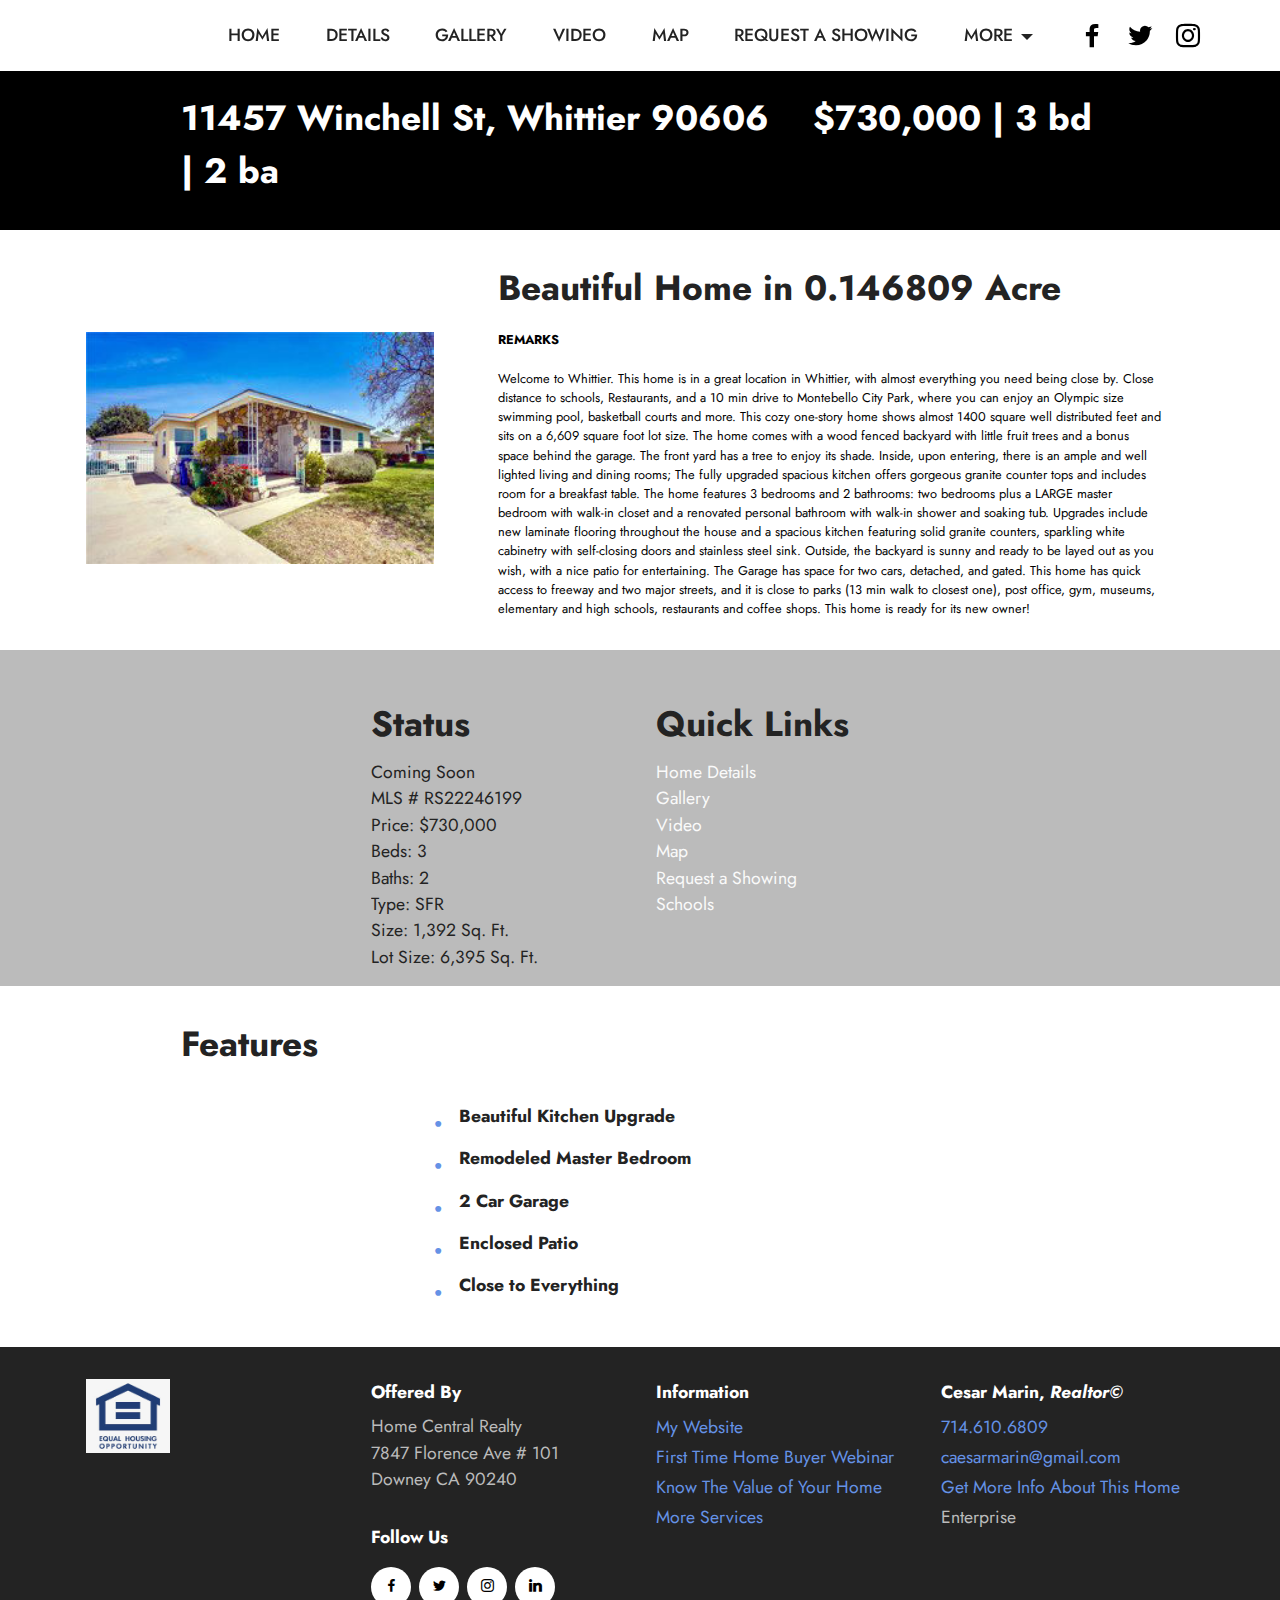
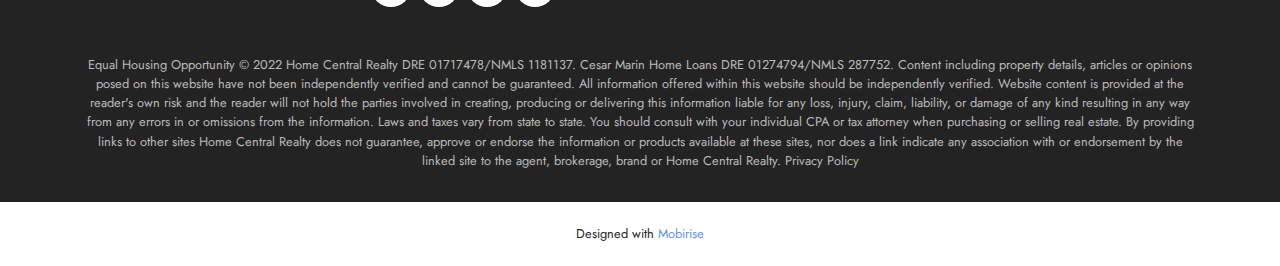
==== 11457 Winchell St, Whittier 90606Details.html @ 494ecaa5 "create github pages" ====
<!DOCTYPE html>
<html  >
<head>
  <!-- Site made with Mobirise Website Builder v5.6.13, https://mobirise.com -->
  <meta charset="UTF-8">
  <meta http-equiv="X-UA-Compatible" content="IE=edge">
  <meta name="generator" content="Mobirise v5.6.13, mobirise.com">
  <meta name="twitter:card" content="summary_large_image"/>
  <meta name="twitter:image:src" content="">
  <meta property="og:image" content="">
  <meta name="twitter:title" content="Details">
  <meta name="viewport" content="width=device-width, initial-scale=1, minimum-scale=1">
  <link rel="shortcut icon" href="assets/images/favicon-google-128x128-1.png" type="image/x-icon">
  <meta name="description" content="This page shows the details and description of the listed home">
  
  
  <title>Details</title>
  <link rel="stylesheet" href="assets/web/assets/mobirise-icons2/mobirise2.css">
  <link rel="stylesheet" href="assets/bootstrap/css/bootstrap.min.css">
  <link rel="stylesheet" href="assets/bootstrap/css/bootstrap-grid.min.css">
  <link rel="stylesheet" href="assets/bootstrap/css/bootstrap-reboot.min.css">
  <link rel="stylesheet" href="assets/dropdown/css/style.css">
  <link rel="stylesheet" href="assets/socicon/css/styles.css">
  <link rel="stylesheet" href="assets/theme/css/style.css">
  <link rel="preload" href="https://fonts.googleapis.com/css?family=Jost:100,200,300,400,500,600,700,800,900,100i,200i,300i,400i,500i,600i,700i,800i,900i&display=swap" as="style" onload="this.onload=null;this.rel='stylesheet'">
  <noscript><link rel="stylesheet" href="https://fonts.googleapis.com/css?family=Jost:100,200,300,400,500,600,700,800,900,100i,200i,300i,400i,500i,600i,700i,800i,900i&display=swap"></noscript>
  <link rel="preload" as="style" href="assets/mobirise/css/mbr-additional.css"><link rel="stylesheet" href="assets/mobirise/css/mbr-additional.css" type="text/css">
  
  
  
  
</head>
<body>
  
  <section data-bs-version="5.1" class="menu menu3 cid-tnMYXV7vug" once="menu" id="menu3-s">
    
    <nav class="navbar navbar-dropdown navbar-fixed-top navbar-expand-lg">
        <div class="container-fluid">
            <div class="navbar-brand">
                
                
            </div>
            <button class="navbar-toggler" type="button" data-toggle="collapse" data-bs-toggle="collapse" data-target="#navbarSupportedContent" data-bs-target="#navbarSupportedContent" aria-controls="navbarNavAltMarkup" aria-expanded="false" aria-label="Toggle navigation">
                <div class="hamburger">
                    <span></span>
                    <span></span>
                    <span></span>
                    <span></span>
                </div>
            </button>
            <div class="collapse navbar-collapse" id="navbarSupportedContent">
                <ul class="navbar-nav nav-dropdown nav-right navbar-nav-top-padding" data-app-modern-menu="true"><li class="nav-item"><a class="nav-link link text-black text-primary display-4" href="index.html">HOME</a></li><li class="nav-item"><a class="nav-link link text-black text-primary display-4" href="11457 Winchell St, Whittier 90606Details.html">DETAILS</a></li><li class="nav-item"><a class="nav-link link text-black text-primary display-4" href="page2.html">GALLERY</a></li><li class="nav-item"><a class="nav-link link text-black text-primary display-4" href="page3.html">VIDEO</a></li><li class="nav-item"><a class="nav-link link text-black text-primary display-4" href="page4.html">MAP</a></li>
                    <li class="nav-item"><a class="nav-link link text-black text-primary display-4" href="page5.html">REQUEST A SHOWING</a></li>
                    <li class="nav-item dropdown"><a class="nav-link link text-black dropdown-toggle display-4" href="https://mobiri.se" data-toggle="dropdown-submenu" data-bs-toggle="dropdown" data-bs-auto-close="outside" aria-expanded="false">MORE</a><div class="dropdown-menu" aria-labelledby="dropdown-391"><a class="text-black dropdown-item text-primary display-4" href="page6.html">SCHOOLS</a><a class="text-black show dropdown-item text-primary display-4" href="page7.html">MORE INFO</a></div>
                    </li></ul>
                <div class="icons-menu">
                    <a class="iconfont-wrapper" href="https://www.facebook.com/cesarmarinhomeloans" target="_blank">
                        <span class="p-2 mbr-iconfont socicon-facebook socicon"></span>
                    </a>
                    <a class="iconfont-wrapper" href="https://twitter.com/restateandtax" target="_blank">
                        <span class="p-2 mbr-iconfont socicon-twitter socicon"></span>
                    </a>
                    <a class="iconfont-wrapper" href="https://www.instagram.com/cesar_marin_home_loans/" target="_blank">
                        <span class="p-2 mbr-iconfont socicon-instagram socicon"></span>
                    </a>
                    
                </div>
                
            </div>
        </div>
    </nav>
</section>

<section data-bs-version="5.1" class="content1 cid-tnMYMC6Lbs" id="content1-q">
    
    <div class="container">
        <div class="row justify-content-center">
            <div class="title col-12 col-md-10">
                <h3 class="mbr-section-title mbr-fonts-style align-center mb-4 display-5"><strong>11457 Winchell St, Whittier 90606&nbsp; &nbsp; $730,000 | 3 bd | 2 ba</strong></h3>
                
                
            </div>
        </div>
    </div>
</section>

<section data-bs-version="5.1" class="header14 cid-sFzxmVl7J6" id="header14-1f">

    

    

    <div class="container">
        <div class="row justify-content-center align-items-center">
            <div class="col-12 col-md-4 image-wrapper">
                <img src="assets/images/11457-winchell-for-web-275x183.jpg" alt="">
            </div>
            <div class="col-12 col-md">
                <div class="text-wrapper">
                    <h1 class="mbr-section-title mbr-fonts-style mb-3 display-5"><strong>Beautiful Home in 0.146809 Acre</strong></h1>
                    <p class="mbr-text mbr-fonts-style display-7"><strong>REMARKS</strong><br><br>Welcome to Whittier. This home is in a great location in Whittier, with almost everything you need being close by. Close distance to schools, Restaurants, and a 10 min drive to Montebello City Park, where you can enjoy an Olympic size swimming pool, basketball courts and more.  This cozy one-story home shows almost 1400 square well distributed feet and sits on a 6,609 square foot lot size. The home comes with a wood fenced backyard with little fruit trees and a bonus space behind the garage. The front yard has a tree to enjoy its shade. Inside, upon entering, there is an ample and well lighted living and dining rooms; The fully upgraded spacious kitchen offers gorgeous granite counter tops and includes room for a breakfast table. The home features 3 bedrooms and 2 bathrooms: two bedrooms plus a LARGE master bedroom with walk-in closet and a renovated personal bathroom with walk-in shower and soaking tub. Upgrades include new laminate flooring throughout the house and a spacious kitchen featuring solid granite counters, sparkling white cabinetry with self-closing doors and stainless steel sink. Outside, the backyard is sunny and ready to be layed out as you wish, with a nice patio for entertaining. The Garage has space for two cars, detached, and gated.  This home has quick access to freeway and two major streets, and it is close to parks (13 min walk to closest one), post office, gym, museums, elementary and high schools, restaurants and coffee shops. This home is ready for its new owner!</p>
                    
                </div>
            </div>
        </div>
    </div>
</section>

<section data-bs-version="5.1" class="features1 cid-tnN4yKWWfK" id="features1-v">
    

    
    
    <div class="container">
        <div class="row">
            
        </div>
        <div class="row">
            <div class="card col-12 col-md-6 col-lg-3">
                <div class="card-wrapper">
                    <div class="card-box align-center">
                        
                        <h5 class="card-title mbr-fonts-style display-5"><strong>Status</strong></h5>
                        <p class="card-text mbr-fonts-style display-4">Coming Soon<br>MLS #&nbsp;RS22246199<br>Price: $730,000<br>Beds: 3<br>Baths: 2<br>Type: SFR<br>Size: 1,392 Sq. Ft.<br>Lot Size: 6,395 Sq. Ft.</p>
                    </div>
                </div>
            </div>
            <div class="card col-12 col-md-6 col-lg-3">
                <div class="card-wrapper">
                    <div class="card-box align-center">
                        
                        <h5 class="card-title mbr-fonts-style display-5"><strong>Quick Links</strong></h5>
                        <p class="card-text mbr-fonts-style display-4"><a href="11457 Winchell St, Whittier 90606Details.html" class="text-white">Home Details</a><br><a href="page2.html" class="text-white">Gallery</a><br><a href="page3.html" class="text-white">Video</a><br><a href="page4.html" class="text-white">Map</a><br><a href="page5.html" class="text-white">Request a Showing</a><br><a href="page6.html" class="text-white">Schools</a><br></p>
                    </div>
                </div>
            </div>
            
            
        </div>
    </div>
</section>

<section data-bs-version="5.1" class="content13 cid-tnN4eU9s32" id="content13-t">
    

    
    
    <div class="container">
        <div class="row justify-content-center">
            <div class="col-md-12 col-lg-10">
                <h3 class="mbr-section-title mbr-fonts-style mb-4 display-5">
                    <strong>Features</strong></h3>
            </div>
        </div>
        <div class="row justify-content-center">
            <div class="col-md-12 col-lg-10">
                <div class="row justify-content-center">
                    <div class="col-12 col-lg-6">
                        <ul class="list mbr-fonts-style display-4">
                            <li><strong>Beautiful Kitchen Upgrade</strong></li>
                            <li><strong>Remodeled Master Bedroom</strong></li>
                            <li><strong>2 Car Garage</strong></li><li><strong>Enclosed Patio</strong></li><li><strong>Close to Everything</strong></li>
                        </ul>
                    </div>
                    
                </div>
            </div>
        </div>
    </div>
</section>

<section data-bs-version="5.1" class="footer4 cid-tnSM8u6fIB" once="footers" id="footer4-1r">

    

    
    
    <div class="container">
        <div class="row mbr-white">
            <div class="col-6 col-lg-3">
                <div class="media-wrap col-md-4 col-12">
                    
                        <img src="assets/images/equal-housing-logo-198x173.jpg" alt="Equal Housing Opportunity">
                    
                </div>
            </div>
            <div class="col-12 col-md-6 col-lg-3">
                <h5 class="mbr-section-subtitle mbr-fonts-style mb-2 display-4">
                    <strong>Offered By</strong></h5>
                <p class="mbr-text mbr-fonts-style mb-4 display-4">
                    Home Central Realty<br>7847 Florence Ave # 101<br>Downey CA 90240<br></p>
                <h5 class="mbr-section-subtitle mbr-fonts-style mb-3 display-4">
                    <strong>Follow Us</strong>
                </h5>
                <div class="social-row display-7">
                    <div class="soc-item">
                        <a href="https://www.facebook.com/cesar.marin.9887117" target="_blank">
                            <span class="mbr-iconfont socicon-facebook socicon"></span>
                        </a>
                    </div>
                    <div class="soc-item">
                        <a href="https://twitter.com/restateandtax" target="_blank">
                            <span class="mbr-iconfont socicon-twitter socicon"></span>
                        </a>
                    </div>
                    <div class="soc-item">
                        <a href="https://www.instagram.com/cesar_marin_home_loans/" target="_blank">
                            <span class="mbr-iconfont socicon-instagram socicon"></span>
                        </a>
                    </div>
                    <div class="soc-item">
                        <a href="https://www.linkedin.com/pub/cesar-marin/10/264/343" target="_blank">
                            <span class="mbr-iconfont socicon-linkedin socicon"></span>
                        </a>
                    </div>
                </div>
            </div>
            <div class="col-12 col-md-6 col-lg-3">
                <h5 class="mbr-section-subtitle mbr-fonts-style mb-2 display-4">
                    <strong>Information</strong></h5>
                <ul class="list mbr-fonts-style display-4">
                    <li class="mbr-text item-wrap"><span style="font-size: 1.1rem;"><a href="https://cesar-marin-home-loans.business.site/" class="text-primary" target="_blank">My Website</a></span></li><li class="mbr-text item-wrap"><span style="font-size: 1.1rem;"><a href="https://www.youtube.com/watch?v=mLeIky_v2Yc" class="text-primary" target="_blank">First Time Home Buyer Webinar</a></span></li><li class="mbr-text item-wrap"><span style="font-size: 1.1rem;"><a href="http://app.cloudcma.com/api_widget/91e01b3990fc8cca9e8a6db7bed5bb94/show?post_url=https://app.cloudcma.com&source_url=ua" class="text-primary" target="_blank">Know The Value of Your Home</a></span><br></li>
                    <li class="mbr-text item-wrap"><a href="https://cesarmarinhomeloans.com" class="text-primary" target="_blank">More Services</a></li>
                </ul>
            </div>
            <div class="col-12 col-md-6 col-lg-3">
                <h5 class="mbr-section-subtitle mbr-fonts-style mb-2 display-4">
                    <strong>Cesar Marin, <em>Realtor©</em></strong></h5>
                <ul class="list mbr-fonts-style display-4">
                    <li class="mbr-text item-wrap"><strong><a href="tel:+1-714-6106809" class="text-primary">714.610.6809</a></strong></li><a href="tel:+1-714-6106809" class="text-primary">
                    </a><li class="mbr-text item-wrap"><a href="mailto:caesarmarin@gmail.com" class="text-primary">caesarmarin@gmail.com</a></li><a href="mailto:caesarmarin@gmail.com" class="text-primary">
                    </a><li class="mbr-text item-wrap"><a href="page7.html" class="text-primary">Get More Info About This Home</a></li>
                    <li class="mbr-text item-wrap">Enterprise</li>
                </ul>
            </div>
            <div class="col-12 mt-4">
                <p class="mbr-text mb-0 mbr-fonts-style copyright align-center display-7">Equal Housing Opportunity © 2022 Home Central Realty DRE 01717478/NMLS 1181137. Cesar Marin Home Loans DRE 01274794/NMLS 287752. Content including property details, articles or opinions posed on this website have not been independently verified and cannot be guaranteed. All information offered within this website should be independently verified.  Website content is provided at the reader's own risk and the reader will not hold the parties involved in creating, producing or delivering this information liable for any loss, injury, claim, liability, or damage of any kind resulting in any way from any errors in or omissions from the information. Laws and taxes vary from state to state. You should consult with your individual CPA or tax attorney when purchasing or selling real estate. By providing links to other sites Home Central Realty does not guarantee, approve or endorse the information or products available at these sites, nor does a link indicate any association with or endorsement by the linked site to the agent, brokerage, brand or Home Central Realty. Privacy Policy
                </p>
            </div>
        </div>
    </div>
</section><section class="display-7" style="padding: 0;align-items: center;justify-content: center;flex-wrap: wrap;    align-content: center;display: flex;position: relative;height: 4rem;"><a href="https://mobiri.se/" style="flex: 1 1;height: 4rem;position: absolute;width: 100%;z-index: 1;"><img alt="" style="height: 4rem;" src="[data-uri]"></a><p style="margin: 0;text-align: center;" class="display-7">Designed with &#8204;</p><a style="z-index:1" href="https://mobirise.com">Mobirise </a></section><script src="assets/bootstrap/js/bootstrap.bundle.min.js"></script>  <script src="assets/smoothscroll/smooth-scroll.js"></script>  <script src="assets/ytplayer/index.js"></script>  <script src="assets/dropdown/js/navbar-dropdown.js"></script>  <script src="assets/theme/js/script.js"></script>  
  
  
</body>
</html>
---- assets/web/assets/mobirise-icons2/mobirise2.css ----
@font-face {
  font-family: 'Moririse2';
  font-display: swap;
  src:  url('mobirise2.eot?f2bix4');
  src:  url('mobirise2.eot?f2bix4#iefix') format('embedded-opentype'),
    url('mobirise2.ttf?f2bix4') format('truetype'),
    url('mobirise2.woff?f2bix4') format('woff'),
    url('mobirise2.svg?f2bix4#mobirise2') format('svg');
  font-weight: normal;
  font-style: normal;
}

[class^="mobi-"], [class*=" mobi-"] {
  /* use !important to prevent issues with browser extensions that change fonts */
  font-family: 'Moririse2' !important;
  speak: none;
  font-style: normal;
  font-weight: normal;
  font-variant: normal;
  text-transform: none;
  line-height: 1;

  /* Better Font Rendering =========== */
  -webkit-font-smoothing: antialiased;
  -moz-osx-font-smoothing: grayscale;
}

.mobi-mbri-add-submenu:before {
  content: "\e900";
}
.mobi-mbri-alert:before {
  content: "\e901";
}
.mobi-mbri-align-center:before {
  content: "\e902";
}
.mobi-mbri-align-justify:before {
  content: "\e903";
}
.mobi-mbri-align-left:before {
  content: "\e904";
}
.mobi-mbri-align-right:before {
  content: "\e905";
}
.mobi-mbri-android:before {
  content: "\e906";
}
.mobi-mbri-apple:before {
  content: "\e907";
}
.mobi-mbri-arrow-down:before {
  content: "\e908";
}
.mobi-mbri-arrow-next:before {
  content: "\e909";
}
.mobi-mbri-arrow-prev:before {
  content: "\e90a";
}
.mobi-mbri-arrow-up:before {
  content: "\e90b";
}
.mobi-mbri-bold:before {
  content: "\e90c";
}
.mobi-mbri-bookmark:before {
  content: "\e90d";
}
.mobi-mbri-bootstrap:before {
  content: "\e90e";
}
.mobi-mbri-briefcase:before {
  content: "\e90f";
}
.mobi-mbri-browse:before {
  content: "\e910";
}
.mobi-mbri-bulleted-list:before {
  content: "\e911";
}
.mobi-mbri-calendar:before {
  content: "\e912";
}
.mobi-mbri-camera:before {
  content: "\e913";
}
.mobi-mbri-cart-add:before {
  content: "\e914";
}
.mobi-mbri-cart-full:before {
  content: "\e915";
}
.mobi-mbri-cash:before {
  content: "\e916";
}
.mobi-mbri-change-style:before {
  content: "\e917";
}
.mobi-mbri-chat:before {
  content: "\e918";
}
.mobi-mbri-clock:before {
  content: "\e919";
}
.mobi-mbri-close:before {
  content: "\e91a";
}
.mobi-mbri-cloud:before {
  content: "\e91b";
}
.mobi-mbri-code:before {
  content: "\e91c";
}
.mobi-mbri-contact-form:before {
  content: "\e91d";
}
.mobi-mbri-credit-card:before {
  content: "\e91e";
}
.mobi-mbri-cursor-click:before {
  content: "\e91f";
}
.mobi-mbri-cust-feedback:before {
  content: "\e920";
}
.mobi-mbri-database:before {
  content: "\e921";
}
.mobi-mbri-delivery:before {
  content: "\e922";
}
.mobi-mbri-desktop:before {
  content: "\e923";
}
.mobi-mbri-devices:before {
  content: "\e924";
}
.mobi-mbri-down:before {
  content: "\e925";
}
.mobi-mbri-download-2:before {
  content: "\e926";
}
.mobi-mbri-download:before {
  content: "\e927";
}
.mobi-mbri-drag-n-drop-2:before {
  content: "\e928";
}
.mobi-mbri-drag-n-drop:before {
  content: "\e929";
}
.mobi-mbri-edit-2:before {
  content: "\e92a";
}
.mobi-mbri-edit:before {
  content: "\e92b";
}
.mobi-mbri-error:before {
  content: "\e92c";
}
.mobi-mbri-extension:before {
  content: "\e92d";
}
.mobi-mbri-features:before {
  content: "\e92e";
}
.mobi-mbri-file:before {
  content: "\e92f";
}
.mobi-mbri-flag:before {
  content: "\e930";
}
.mobi-mbri-folder:before {
  content: "\e931";
}
.mobi-mbri-gift:before {
  content: "\e932";
}
.mobi-mbri-github:before {
  content: "\e933";
}
.mobi-mbri-globe-2:before {
  content: "\e934";
}
.mobi-mbri-globe:before {
  content: "\e935";
}
.mobi-mbri-growing-chart:before {
  content: "\e936";
}
.mobi-mbri-hearth:before {
  content: "\e937";
}
.mobi-mbri-help:before {
  content: "\e938";
}
.mobi-mbri-home:before {
  content: "\e939";
}
.mobi-mbri-hot-cup:before {
  content: "\e93a";
}
.mobi-mbri-idea:before {
  content: "\e93b";
}
.mobi-mbri-image-gallery:before {
  content: "\e93c";
}
.mobi-mbri-image-slider:before {
  content: "\e93d";
}
.mobi-mbri-info:before {
  content: "\e93e";
}
.mobi-mbri-italic:before {
  content: "\e93f";
}
.mobi-mbri-key:before {
  content: "\e940";
}
.mobi-mbri-laptop:before {
  content: "\e941";
}
.mobi-mbri-layers:before {
  content: "\e942";
}
.mobi-mbri-left-right:before {
  content: "\e943";
}
.mobi-mbri-left:before {
  content: "\e944";
}
.mobi-mbri-letter:before {
  content: "\e945";
}
.mobi-mbri-like:before {
  content: "\e946";
}
.mobi-mbri-link:before {
  content: "\e947";
}
.mobi-mbri-lock:before {
  content: "\e948";
}
.mobi-mbri-login:before {
  content: "\e949";
}
.mobi-mbri-logout:before {
  content: "\e94a";
}
.mobi-mbri-magic-stick:before {
  content: "\e94b";
}
.mobi-mbri-map-pin:before {
  content: "\e94c";
}
.mobi-mbri-menu:before {
  content: "\e94d";
}
.mobi-mbri-mobile-2:before {
  content: "\e94e";
}
.mobi-mbri-mobile-horizontal:before {
  content: "\e94f";
}
.mobi-mbri-mobile:before {
  content: "\e950";
}
.mobi-mbri-mobirise:before {
  content: "\e951";
}
.mobi-mbri-more-horizontal:before {
  content: "\e952";
}
.mobi-mbri-more-vertical:before {
  content: "\e953";
}
.mobi-mbri-music:before {
  content: "\e954";
}
.mobi-mbri-new-file:before {
  content: "\e955";
}
.mobi-mbri-numbered-list:before {
  content: "\e956";
}
.mobi-mbri-opened-folder:before {
  content: "\e957";
}
.mobi-mbri-pages:before {
  content: "\e958";
}
.mobi-mbri-paper-plane:before {
  content: "\e959";
}
.mobi-mbri-paperclip:before {
  content: "\e95a";
}
.mobi-mbri-phone:before {
  content: "\e95b";
}
.mobi-mbri-photo:before {
  content: "\e95c";
}
.mobi-mbri-photos:before {
  content: "\e95d";
}
.mobi-mbri-pin:before {
  content: "\e95e";
}
.mobi-mbri-play:before {
  content: "\e95f";
}
.mobi-mbri-plus:before {
  content: "\e960";
}
.mobi-mbri-preview:before {
  content: "\e961";
}
.mobi-mbri-print:before {
  content: "\e962";
}
.mobi-mbri-protect:before {
  content: "\e963";
}
.mobi-mbri-question:before {
  content: "\e964";
}
.mobi-mbri-quote-left:before {
  content: "\e965";
}
.mobi-mbri-quote-right:before {
  content: "\e966";
}
.mobi-mbri-redo:before {
  content: "\e967";
}
.mobi-mbri-refresh:before {
  content: "\e968";
}
.mobi-mbri-responsive-2:before {
  content: "\e969";
}
.mobi-mbri-responsive:before {
  content: "\e96a";
}
.mobi-mbri-right:before {
  content: "\e96b";
}
.mobi-mbri-rocket:before {
  content: "\e96c";
}
.mobi-mbri-sad-face:before {
  content: "\e96d";
}
.mobi-mbri-sale:before {
  content: "\e96e";
}
.mobi-mbri-save:before {
  content: "\e96f";
}
.mobi-mbri-search:before {
  content: "\e970";
}
.mobi-mbri-setting-2:before {
  content: "\e971";
}
.mobi-mbri-setting-3:before {
  content: "\e972";
}
.mobi-mbri-setting:before {
  content: "\e973";
}
.mobi-mbri-share:before {
  content: "\e974";
}
.mobi-mbri-shopping-bag:before {
  content: "\e975";
}
.mobi-mbri-shopping-basket:before {
  content: "\e976";
}
.mobi-mbri-shopping-cart:before {
  content: "\e977";
}
.mobi-mbri-sites:before {
  content: "\e978";
}
.mobi-mbri-smile-face:before {
  content: "\e979";
}
.mobi-mbri-speed:before {
  content: "\e97a";
}
.mobi-mbri-star:before {
  content: "\e97b";
}
.mobi-mbri-success:before {
  content: "\e97c";
}
.mobi-mbri-sun:before {
  content: "\e97d";
}
.mobi-mbri-sun2:before {
  content: "\e97e";
}
.mobi-mbri-tablet-vertical:before {
  content: "\e97f";
}
.mobi-mbri-tablet:before {
  content: "\e980";
}
.mobi-mbri-target:before {
  content: "\e981";
}
.mobi-mbri-timer:before {
  content: "\e982";
}
.mobi-mbri-to-ftp:before {
  content: "\e983";
}
.mobi-mbri-to-local-drive:before {
  content: "\e984";
}
.mobi-mbri-touch-swipe:before {
  content: "\e985";
}
.mobi-mbri-touch:before {
  content: "\e986";
}
.mobi-mbri-trash:before {
  content: "\e987";
}
.mobi-mbri-underline:before {
  content: "\e988";
}
.mobi-mbri-undo:before {
  content: "\e989";
}
.mobi-mbri-unlink:before {
  content: "\e98a";
}
.mobi-mbri-unlock:before {
  content: "\e98b";
}
.mobi-mbri-up-down:before {
  content: "\e98c";
}
.mobi-mbri-up:before {
  content: "\e98d";
}
.mobi-mbri-update:before {
  content: "\e98e";
}
.mobi-mbri-upload-2:before {
  content: "\e98f";
}
.mobi-mbri-upload:before {
  content: "\e990";
}
.mobi-mbri-user-2:before {
  content: "\e991";
}
.mobi-mbri-user:before {
  content: "\e992";
}
.mobi-mbri-users:before {
  content: "\e993";
}
.mobi-mbri-video-play:before {
  content: "\e994";
}
.mobi-mbri-video:before {
  content: "\e995";
}
.mobi-mbri-watch:before {
  content: "\e996";
}
.mobi-mbri-website-theme-2:before {
  content: "\e997";
}
.mobi-mbri-website-theme:before {
  content: "\e998";
}
.mobi-mbri-wifi:before {
  content: "\e999";
}
.mobi-mbri-windows:before {
  content: "\e99a";
}
.mobi-mbri-zoom-in:before {
  content: "\e99b";
}
.mobi-mbri-zoom-out:before {
  content: "\e99c";
}
---- assets/dropdown/css/style.css ----
.navbar-dropdown {
  left: 0;
  padding: 0;
  position: absolute;
  right: 0;
  top: 0;
  transition: all 0.45s ease;
  z-index: 1030;
  background: #282828; }
  .navbar-dropdown .navbar-logo {
    margin-right: 0.8rem;
    transition: margin 0.3s ease-in-out;
    vertical-align: middle; }
    .navbar-dropdown .navbar-logo img {
      height: 3.125rem;
      transition: all 0.3s ease-in-out; }
    .navbar-dropdown .navbar-logo.mbr-iconfont {
      font-size: 3.125rem;
      line-height: 3.125rem; }
  .navbar-dropdown .navbar-caption {
    font-weight: 700;
    white-space: normal;
    vertical-align: -4px;
    line-height: 3.125rem !important; }
    .navbar-dropdown .navbar-caption, .navbar-dropdown .navbar-caption:hover {
      color: inherit;
      text-decoration: none; }
  .navbar-dropdown .mbr-iconfont + .navbar-caption {
    vertical-align: -1px; }
  .navbar-dropdown.navbar-fixed-top {
    position: fixed; }
  .navbar-dropdown .navbar-brand span {
    vertical-align: -4px; }
  .navbar-dropdown.bg-color.transparent {
    background: none; }
  .navbar-dropdown.navbar-short .navbar-brand {
    padding: 0.625rem 0; }
    .navbar-dropdown.navbar-short .navbar-brand span {
      vertical-align: -1px; }
  .navbar-dropdown.navbar-short .navbar-caption {
    line-height: 2.375rem !important;
    vertical-align: -2px; }
  .navbar-dropdown.navbar-short .navbar-logo {
    margin-right: 0.5rem; }
    .navbar-dropdown.navbar-short .navbar-logo img {
      height: 2.375rem; }
    .navbar-dropdown.navbar-short .navbar-logo.mbr-iconfont {
      font-size: 2.375rem;
      line-height: 2.375rem; }
  .navbar-dropdown.navbar-short .mbr-table-cell {
    height: 3.625rem; }
  .navbar-dropdown .navbar-close {
    left: 0.6875rem;
    position: fixed;
    top: 0.75rem;
    z-index: 1000; }
  .navbar-dropdown .hamburger-icon {
    content: "";
    display: inline-block;
    vertical-align: middle;
    width: 16px;
    -webkit-box-shadow: 0 -6px 0 1px #282828,0 0 0 1px #282828,0 6px 0 1px #282828;
    -moz-box-shadow: 0 -6px 0 1px #282828,0 0 0 1px #282828,0 6px 0 1px #282828;
    box-shadow: 0 -6px 0 1px #282828,0 0 0 1px #282828,0 6px 0 1px #282828; }

.dropdown-menu .dropdown-toggle[data-toggle="dropdown-submenu"]::after {
  border-bottom: 0.35em solid transparent;
  border-left: 0.35em solid;
  border-right: 0;
  border-top: 0.35em solid transparent;
  margin-left: 0.3rem; }

.dropdown-menu .dropdown-item:focus {
  outline: 0; }

.nav-dropdown {
  font-size: 0.75rem;
  font-weight: 500;
  height: auto !important; }
  .nav-dropdown .nav-btn {
    padding-left: 1rem; }
  .nav-dropdown .link {
    margin: .667em 1.667em;
    font-weight: 500;
    padding: 0;
    transition: color .2s ease-in-out; }
    .nav-dropdown .link.dropdown-toggle {
      margin-right: 2.583em; }
      .nav-dropdown .link.dropdown-toggle::after {
        margin-left: .25rem;
        border-top: 0.35em solid;
        border-right: 0.35em solid transparent;
        border-left: 0.35em solid transparent;
        border-bottom: 0; }
      .nav-dropdown .link.dropdown-toggle[aria-expanded="true"] {
        margin: 0;
        padding: 0.667em 3.263em  0.667em 1.667em; }
  .nav-dropdown .link::after,
  .nav-dropdown .dropdown-item::after {
    color: inherit; }
  .nav-dropdown .btn {
    font-size: 0.75rem;
    font-weight: 700;
    letter-spacing: 0;
    margin-bottom: 0;
    padding-left: 1.25rem;
    padding-right: 1.25rem; }
  .nav-dropdown .dropdown-menu {
    border-radius: 0;
    border: 0;
    left: 0;
    margin: 0;
    padding-bottom: 1.25rem;
    padding-top: 1.25rem;
    position: relative; }
  .nav-dropdown .dropdown-submenu {
    margin-left: 0.125rem;
    top: 0; }
  .nav-dropdown .dropdown-item {
    font-weight: 500;
    line-height: 2;
    padding: 0.3846em 4.615em 0.3846em 1.5385em;
    position: relative;
    transition: color .2s ease-in-out, background-color .2s ease-in-out; }
    .nav-dropdown .dropdown-item::after {
      margin-top: -0.3077em;
      position: absolute;
      right: 1.1538em;
      top: 50%; }
    .nav-dropdown .dropdown-item:focus, .nav-dropdown .dropdown-item:hover {
      background: none; }

@media (max-width: 767px) {
  .nav-dropdown.navbar-toggleable-sm {
    bottom: 0;
    display: none;
    left: 0;
    overflow-x: hidden;
    position: fixed;
    top: 0;
    transform: translateX(-100%);
    -ms-transform: translateX(-100%);
    -webkit-transform: translateX(-100%);
    width: 18.75rem;
    z-index: 999; } }
.nav-dropdown.navbar-toggleable-xl {
  bottom: 0;
  display: none;
  left: 0;
  overflow-x: hidden;
  position: fixed;
  top: 0;
  transform: translateX(-100%);
  -ms-transform: translateX(-100%);
  -webkit-transform: translateX(-100%);
  width: 18.75rem;
  z-index: 999; }

.nav-dropdown-sm {
  display: block !important;
  overflow-x: hidden;
  overflow: auto;
  padding-top: 3.875rem; }
  .nav-dropdown-sm::after {
    content: "";
    display: block;
    height: 3rem;
    width: 100%; }
  .nav-dropdown-sm.collapse.in ~ .navbar-close {
    display: block !important; }
  .nav-dropdown-sm.collapsing, .nav-dropdown-sm.collapse.in {
    transform: translateX(0);
    -ms-transform: translateX(0);
    -webkit-transform: translateX(0);
    transition: all 0.25s ease-out;
    -webkit-transition: all 0.25s ease-out;
    background: #282828; }
  .nav-dropdown-sm.collapsing[aria-expanded="false"] {
    transform: translateX(-100%);
    -ms-transform: translateX(-100%);
    -webkit-transform: translateX(-100%); }
  .nav-dropdown-sm .nav-item {
    display: block;
    margin-left: 0 !important;
    padding-left: 0; }
  .nav-dropdown-sm .link,
  .nav-dropdown-sm .dropdown-item {
    border-top: 1px dotted rgba(255, 255, 255, 0.1);
    font-size: 0.8125rem;
    line-height: 1.6;
    margin: 0 !important;
    padding: 0.875rem 2.4rem 0.875rem 1.5625rem !important;
    position: relative;
    white-space: normal; }
    .nav-dropdown-sm .link:focus, .nav-dropdown-sm .link:hover,
    .nav-dropdown-sm .dropdown-item:focus,
    .nav-dropdown-sm .dropdown-item:hover {
      background: rgba(0, 0, 0, 0.2) !important;
      color: #c0a375; }
  .nav-dropdown-sm .nav-btn {
    position: relative;
    padding: 1.5625rem 1.5625rem 0 1.5625rem; }
    .nav-dropdown-sm .nav-btn::before {
      border-top: 1px dotted rgba(255, 255, 255, 0.1);
      content: "";
      left: 0;
      position: absolute;
      top: 0;
      width: 100%; }
    .nav-dropdown-sm .nav-btn + .nav-btn {
      padding-top: 0.625rem; }
      .nav-dropdown-sm .nav-btn + .nav-btn::before {
        display: none; }
  .nav-dropdown-sm .btn {
    padding: 0.625rem 0; }
  .nav-dropdown-sm .dropdown-toggle[data-toggle="dropdown-submenu"]::after {
    margin-left: .25rem;
    border-top: 0.35em solid;
    border-right: 0.35em solid transparent;
    border-left: 0.35em solid transparent;
    border-bottom: 0; }
  .nav-dropdown-sm .dropdown-toggle[data-toggle="dropdown-submenu"][aria-expanded="true"]::after {
    border-top: 0;
    border-right: 0.35em solid transparent;
    border-left: 0.35em solid transparent;
    border-bottom: 0.35em solid; }
  .nav-dropdown-sm .dropdown-menu {
    margin: 0;
    padding: 0;
    position: relative;
    top: 0;
    left: 0;
    width: 100%;
    border: 0;
    float: none;
    border-radius: 0;
    background: none; }
  .nav-dropdown-sm .dropdown-submenu {
    left: 100%;
    margin-left: 0.125rem;
    margin-top: -1.25rem;
    top: 0; }

.navbar-toggleable-sm .nav-dropdown .dropdown-menu {
  position: absolute; }

.navbar-toggleable-sm .nav-dropdown .dropdown-submenu {
  left: 100%;
  margin-left: 0.125rem;
  margin-top: -1.25rem;
  top: 0; }

.navbar-toggleable-sm.opened .nav-dropdown .dropdown-menu {
  position: relative; }

.navbar-toggleable-sm.opened .nav-dropdown .dropdown-submenu {
  left: 0;
  margin-left: 00rem;
  margin-top: 0rem;
  top: 0; }

.is-builder .nav-dropdown.collapsing {
  transition: none !important; }
---- assets/socicon/css/styles.css ----
@charset "UTF-8";

@font-face {
  font-family: 'Socicon';
  src:  url('../fonts/socicon.eot');
  src:  url('../fonts/socicon.eot?#iefix') format('embedded-opentype'),
    url('../fonts/socicon.woff2') format('woff2'),
    url('../fonts/socicon.ttf') format('truetype'),
    url('../fonts/socicon.woff') format('woff'),
    url('../fonts/socicon.svg#socicon') format('svg');
  font-weight: normal;
  font-style: normal;
  font-display: swap;
}

[data-icon]:before {
  font-family: "socicon" !important;
  content: attr(data-icon);
  font-style: normal !important;
  font-weight: normal !important;
  font-variant: normal !important;
  text-transform: none !important;
  speak: none;
  line-height: 1;
  -webkit-font-smoothing: antialiased;
  -moz-osx-font-smoothing: grayscale;
}

[class^="socicon-"], [class*=" socicon-"] {
  /* use !important to prevent issues with browser extensions that change fonts */
  font-family: 'Socicon' !important;
  speak: none;
  font-style: normal;
  font-weight: normal;
  font-variant: normal;
  text-transform: none;
  line-height: 1;

  /* Better Font Rendering =========== */
  -webkit-font-smoothing: antialiased;
  -moz-osx-font-smoothing: grayscale;
}

.socicon-eitaa:before {
  content: "\e97c";
}
.socicon-soroush:before {
  content: "\e97d";
}
.socicon-bale:before {
  content: "\e97e";
}
.socicon-zazzle:before {
  content: "\e97b";
}
.socicon-society6:before {
  content: "\e97a";
}
.socicon-redbubble:before {
  content: "\e979";
}
.socicon-avvo:before {
  content: "\e978";
}
.socicon-stitcher:before {
  content: "\e977";
}
.socicon-googlehangouts:before {
  content: "\e974";
}
.socicon-dlive:before {
  content: "\e975";
}
.socicon-vsco:before {
  content: "\e976";
}
.socicon-flipboard:before {
  content: "\e973";
}
.socicon-ubuntu:before {
  content: "\e958";
}
.socicon-artstation:before {
  content: "\e959";
}
.socicon-invision:before {
  content: "\e95a";
}
.socicon-torial:before {
  content: "\e95b";
}
.socicon-collectorz:before {
  content: "\e95c";
}
.socicon-seenthis:before {
  content: "\e95d";
}
.socicon-googleplaymusic:before {
  content: "\e95e";
}
.socicon-debian:before {
  content: "\e95f";
}
.socicon-filmfreeway:before {
  content: "\e960";
}
.socicon-gnome:before {
  content: "\e961";
}
.socicon-itchio:before {
  content: "\e962";
}
.socicon-jamendo:before {
  content: "\e963";
}
.socicon-mix:before {
  content: "\e964";
}
.socicon-sharepoint:before {
  content: "\e965";
}
.socicon-tinder:before {
  content: "\e966";
}
.socicon-windguru:before {
  content: "\e967";
}
.socicon-cdbaby:before {
  content: "\e968";
}
.socicon-elementaryos:before {
  content: "\e969";
}
.socicon-stage32:before {
  content: "\e96a";
}
.socicon-tiktok:before {
  content: "\e96b";
}
.socicon-gitter:before {
  content: "\e96c";
}
.socicon-letterboxd:before {
  content: "\e96d";
}
.socicon-threema:before {
  content: "\e96e";
}
.socicon-splice:before {
  content: "\e96f";
}
.socicon-metapop:before {
  content: "\e970";
}
.socicon-naver:before {
  content: "\e971";
}
.socicon-remote:before {
  content: "\e972";
}
.socicon-internet:before {
  content: "\e957";
}
.socicon-moddb:before {
  content: "\e94b";
}
.socicon-indiedb:before {
  content: "\e94c";
}
.socicon-traxsource:before {
  content: "\e94d";
}
.socicon-gamefor:before {
  content: "\e94e";
}
.socicon-pixiv:before {
  content: "\e94f";
}
.socicon-myanimelist:before {
  content: "\e950";
}
.socicon-blackberry:before {
  content: "\e951";
}
.socicon-wickr:before {
  content: "\e952";
}
.socicon-spip:before {
  content: "\e953";
}
.socicon-napster:before {
  content: "\e954";
}
.socicon-beatport:before {
  content: "\e955";
}
.socicon-hackerone:before {
  content: "\e956";
}
.socicon-hackernews:before {
  content: "\e946";
}
.socicon-smashwords:before {
  content: "\e947";
}
.socicon-kobo:before {
  content: "\e948";
}
.socicon-bookbub:before {
  content: "\e949";
}
.socicon-mailru:before {
  content: "\e94a";
}
.socicon-gitlab:before {
  content: "\e945";
}
.socicon-instructables:before {
  content: "\e944";
}
.socicon-portfolio:before {
  content: "\e943";
}
.socicon-codered:before {
  content: "\e940";
}
.socicon-origin:before {
  content: "\e941";
}
.socicon-nextdoor:before {
  content: "\e942";
}
.socicon-udemy:before {
  content: "\e93f";
}
.socicon-livemaster:before {
  content: "\e93e";
}
.socicon-crunchbase:before {
  content: "\e93b";
}
.socicon-homefy:before {
  content: "\e93c";
}
.socicon-calendly:before {
  content: "\e93d";
}
.socicon-realtor:before {
  content: "\e90f";
}
.socicon-tidal:before {
  content: "\e910";
}
.socicon-qobuz:before {
  content: "\e911";
}
.socicon-natgeo:before {
  content: "\e912";
}
.socicon-mastodon:before {
  content: "\e913";
}
.socicon-unsplash:before {
  content: "\e914";
}
.socicon-homeadvisor:before {
  content: "\e915";
}
.socicon-angieslist:before {
  content: "\e916";
}
.socicon-codepen:before {
  content: "\e917";
}
.socicon-slack:before {
  content: "\e918";
}
.socicon-openaigym:before {
  content: "\e919";
}
.socicon-logmein:before {
  content: "\e91a";
}
.socicon-fiverr:before {
  content: "\e91b";
}
.socicon-gotomeeting:before {
  content: "\e91c";
}
.socicon-aliexpress:before {
  content: "\e91d";
}
.socicon-guru:before {
  content: "\e91e";
}
.socicon-appstore:before {
  content: "\e91f";
}
.socicon-homes:before {
  content: "\e920";
}
.socicon-zoom:before {
  content: "\e921";
}
.socicon-alibaba:before {
  content: "\e922";
}
.socicon-craigslist:before {
  content: "\e923";
}
.socicon-wix:before {
  content: "\e924";
}
.socicon-redfin:before {
  content: "\e925";
}
.socicon-googlecalendar:before {
  content: "\e926";
}
.socicon-shopify:before {
  content: "\e927";
}
.socicon-freelancer:before {
  content: "\e928";
}
.socicon-seedrs:before {
  content: "\e929";
}
.socicon-bing:before {
  content: "\e92a";
}
.socicon-doodle:before {
  content: "\e92b";
}
.socicon-bonanza:before {
  content: "\e92c";
}
.socicon-squarespace:before {
  content: "\e92d";
}
.socicon-toptal:before {
  content: "\e92e";
}
.socicon-gust:before {
  content: "\e92f";
}
.socicon-ask:before {
  content: "\e930";
}
.socicon-trulia:before {
  content: "\e931";
}
.socicon-loomly:before {
  content: "\e932";
}
.socicon-ghost:before {
  content: "\e933";
}
.socicon-upwork:before {
  content: "\e934";
}
.socicon-fundable:before {
  content: "\e935";
}
.socicon-booking:before {
  content: "\e936";
}
.socicon-googlemaps:before {
  content: "\e937";
}
.socicon-zillow:before {
  content: "\e938";
}
.socicon-niconico:before {
  content: "\e939";
}
.socicon-toneden:before {
  content: "\e93a";
}
.socicon-augment:before {
  content: "\e908";
}
.socicon-bitbucket:before {
  content: "\e909";
}
.socicon-fyuse:before {
  content: "\e90a";
}
.socicon-yt-gaming:before {
  content: "\e90b";
}
.socicon-sketchfab:before {
  content: "\e90c";
}
.socicon-mobcrush:before {
  content: "\e90d";
}
.socicon-microsoft:before {
  content: "\e90e";
}
.socicon-pandora:before {
  content: "\e907";
}
.socicon-messenger:before {
  content: "\e906";
}
.socicon-gamewisp:before {
  content: "\e905";
}
.socicon-bloglovin:before {
  content: "\e904";
}
.socicon-tunein:before {
  content: "\e903";
}
.socicon-gamejolt:before {
  content: "\e901";
}
.socicon-trello:before {
  content: "\e902";
}
.socicon-spreadshirt:before {
  content: "\e900";
}
.socicon-500px:before {
  content: "\e000";
}
.socicon-8tracks:before {
  content: "\e001";
}
.socicon-airbnb:before {
  content: "\e002";
}
.socicon-alliance:before {
  content: "\e003";
}
.socicon-amazon:before {
  content: "\e004";
}
.socicon-amplement:before {
  content: "\e005";
}
.socicon-android:before {
  content: "\e006";
}
.socicon-angellist:before {
  content: "\e007";
}
.socicon-apple:before {
  content: "\e008";
}
.socicon-appnet:before {
  content: "\e009";
}
.socicon-baidu:before {
  content: "\e00a";
}
.socicon-bandcamp:before {
  content: "\e00b";
}
.socicon-battlenet:before {
  content: "\e00c";
}
.socicon-mixer:before {
  content: "\e00d";
}
.socicon-bebee:before {
  content: "\e00e";
}
.socicon-bebo:before {
  content: "\e00f";
}
.socicon-behance:before {
  content: "\e010";
}
.socicon-blizzard:before {
  content: "\e011";
}
.socicon-blogger:before {
  content: "\e012";
}
.socicon-buffer:before {
  content: "\e013";
}
.socicon-chrome:before {
  content: "\e014";
}
.socicon-coderwall:before {
  content: "\e015";
}
.socicon-curse:before {
  content: "\e016";
}
.socicon-dailymotion:before {
  content: "\e017";
}
.socicon-deezer:before {
  content: "\e018";
}
.socicon-delicious:before {
  content: "\e019";
}
.socicon-deviantart:before {
  content: "\e01a";
}
.socicon-diablo:before {
  content: "\e01b";
}
.socicon-digg:before {
  content: "\e01c";
}
.socicon-discord:before {
  content: "\e01d";
}
.socicon-disqus:before {
  content: "\e01e";
}
.socicon-douban:before {
  content: "\e01f";
}
.socicon-draugiem:before {
  content: "\e020";
}
.socicon-dribbble:before {
  content: "\e021";
}
.socicon-drupal:before {
  content: "\e022";
}
.socicon-ebay:before {
  content: "\e023";
}
.socicon-ello:before {
  content: "\e024";
}
.socicon-endomodo:before {
  content: "\e025";
}
.socicon-envato:before {
  content: "\e026";
}
.socicon-etsy:before {
  content: "\e027";
}
.socicon-facebook:before {
  content: "\e028";
}
.socicon-feedburner:before {
  content: "\e029";
}
.socicon-filmweb:before {
  content: "\e02a";
}
.socicon-firefox:before {
  content: "\e02b";
}
.socicon-flattr:before {
  content: "\e02c";
}
.socicon-flickr:before {
  content: "\e02d";
}
.socicon-formulr:before {
  content: "\e02e";
}
.socicon-forrst:before {
  content: "\e02f";
}
.socicon-foursquare:before {
  content: "\e030";
}
.socicon-friendfeed:before {
  content: "\e031";
}
.socicon-github:before {
  content: "\e032";
}
.socicon-goodreads:before {
  content: "\e033";
}
.socicon-google:before {
  content: "\e034";
}
.socicon-googlescholar:before {
  content: "\e035";
}
.socicon-googlegroups:before {
  content: "\e036";
}
.socicon-googlephotos:before {
  content: "\e037";
}
.socicon-googleplus:before {
  content: "\e038";
}
.socicon-grooveshark:before {
  content: "\e039";
}
.socicon-hackerrank:before {
  content: "\e03a";
}
.socicon-hearthstone:before {
  content: "\e03b";
}
.socicon-hellocoton:before {
  content: "\e03c";
}
.socicon-heroes:before {
  content: "\e03d";
}
.socicon-smashcast:before {
  content: "\e03e";
}
.socicon-horde:before {
  content: "\e03f";
}
.socicon-houzz:before {
  content: "\e040";
}
.socicon-icq:before {
  content: "\e041";
}
.socicon-identica:before {
  content: "\e042";
}
.socicon-imdb:before {
  content: "\e043";
}
.socicon-instagram:before {
  content: "\e044";
}
.socicon-issuu:before {
  content: "\e045";
}
.socicon-istock:before {
  content: "\e046";
}
.socicon-itunes:before {
  content: "\e047";
}
.socicon-keybase:before {
  content: "\e048";
}
.socicon-lanyrd:before {
  content: "\e049";
}
.socicon-lastfm:before {
  content: "\e04a";
}
.socicon-line:before {
  content: "\e04b";
}
.socicon-linkedin:before {
  content: "\e04c";
}
.socicon-livejournal:before {
  content: "\e04d";
}
.socicon-lyft:before {
  content: "\e04e";
}
.socicon-macos:before {
  content: "\e04f";
}
.socicon-mail:before {
  content: "\e050";
}
.socicon-medium:before {
  content: "\e051";
}
.socicon-meetup:before {
  content: "\e052";
}
.socicon-mixcloud:before {
  content: "\e053";
}
.socicon-modelmayhem:before {
  content: "\e054";
}
.socicon-mumble:before {
  content: "\e055";
}
.socicon-myspace:before {
  content: "\e056";
}
.socicon-newsvine:before {
  content: "\e057";
}
.socicon-nintendo:before {
  content: "\e058";
}
.socicon-npm:before {
  content: "\e059";
}
.socicon-odnoklassniki:before {
  content: "\e05a";
}
.socicon-openid:before {
  content: "\e05b";
}
.socicon-opera:before {
  content: "\e05c";
}
.socicon-outlook:before {
  content: "\e05d";
}
.socicon-overwatch:before {
  content: "\e05e";
}
.socicon-patreon:before {
  content: "\e05f";
}
.socicon-paypal:before {
  content: "\e060";
}
.socicon-periscope:before {
  content: "\e061";
}
.socicon-persona:before {
  content: "\e062";
}
.socicon-pinterest:before {
  content: "\e063";
}
.socicon-play:before {
  content: "\e064";
}
.socicon-player:before {
  content: "\e065";
}
.socicon-playstation:before {
  content: "\e066";
}
.socicon-pocket:before {
  content: "\e067";
}
.socicon-qq:before {
  content: "\e068";
}
.socicon-quora:before {
  content: "\e069";
}
.socicon-raidcall:before {
  content: "\e06a";
}
.socicon-ravelry:before {
  content: "\e06b";
}
.socicon-reddit:before {
  content: "\e06c";
}
.socicon-renren:before {
  content: "\e06d";
}
.socicon-researchgate:before {
  content: "\e06e";
}
.socicon-residentadvisor:before {
  content: "\e06f";
}
.socicon-reverbnation:before {
  content: "\e070";
}
.socicon-rss:before {
  content: "\e071";
}
.socicon-sharethis:before {
  content: "\e072";
}
.socicon-skype:before {
  content: "\e073";
}
.socicon-slideshare:before {
  content: "\e074";
}
.socicon-smugmug:before {
  content: "\e075";
}
.socicon-snapchat:before {
  content: "\e076";
}
.socicon-songkick:before {
  content: "\e077";
}
.socicon-soundcloud:before {
  content: "\e078";
}
.socicon-spotify:before {
  content: "\e079";
}
.socicon-stackexchange:before {
  content: "\e07a";
}
.socicon-stackoverflow:before {
  content: "\e07b";
}
.socicon-starcraft:before {
  content: "\e07c";
}
.socicon-stayfriends:before {
  content: "\e07d";
}
.socicon-steam:before {
  content: "\e07e";
}
.socicon-storehouse:before {
  content: "\e07f";
}
.socicon-strava:before {
  content: "\e080";
}
.socicon-streamjar:before {
  content: "\e081";
}
.socicon-stumbleupon:before {
  content: "\e082";
}
.socicon-swarm:before {
  content: "\e083";
}
.socicon-teamspeak:before {
  content: "\e084";
}
.socicon-teamviewer:before {
  content: "\e085";
}
.socicon-technorati:before {
  content: "\e086";
}
.socicon-telegram:before {
  content: "\e087";
}
.socicon-tripadvisor:before {
  content: "\e088";
}
.socicon-tripit:before {
  content: "\e089";
}
.socicon-triplej:before {
  content: "\e08a";
}
.socicon-tumblr:before {
  content: "\e08b";
}
.socicon-twitch:before {
  content: "\e08c";
}
.socicon-twitter:before {
  content: "\e08d";
}
.socicon-uber:before {
  content: "\e08e";
}
.socicon-ventrilo:before {
  content: "\e08f";
}
.socicon-viadeo:before {
  content: "\e090";
}
.socicon-viber:before {
  content: "\e091";
}
.socicon-viewbug:before {
  content: "\e092";
}
.socicon-vimeo:before {
  content: "\e093";
}
.socicon-vine:before {
  content: "\e094";
}
.socicon-vkontakte:before {
  content: "\e095";
}
.socicon-warcraft:before {
  content: "\e096";
}
.socicon-wechat:before {
  content: "\e097";
}
.socicon-weibo:before {
  content: "\e098";
}
.socicon-whatsapp:before {
  content: "\e099";
}
.socicon-wikipedia:before {
  content: "\e09a";
}
.socicon-windows:before {
  content: "\e09b";
}
.socicon-wordpress:before {
  content: "\e09c";
}
.socicon-wykop:before {
  content: "\e09d";
}
.socicon-xbox:before {
  content: "\e09e";
}
.socicon-xing:before {
  content: "\e09f";
}
.socicon-yahoo:before {
  content: "\e0a0";
}
.socicon-yammer:before {
  content: "\e0a1";
}
.socicon-yandex:before {
  content: "\e0a2";
}
.socicon-yelp:before {
  content: "\e0a3";
}
.socicon-younow:before {
  content: "\e0a4";
}
.socicon-youtube:before {
  content: "\e0a5";
}
.socicon-zapier:before {
  content: "\e0a6";
}
.socicon-zerply:before {
  content: "\e0a7";
}
.socicon-zomato:before {
  content: "\e0a8";
}
.socicon-zynga:before {
  content: "\e0a9";
}
---- assets/theme/css/style.css ----
@charset "UTF-8";
section {
  background-color: #ffffff;
}

body {
  font-style: normal;
  line-height: 1.5;
  font-weight: 400;
  color: #232323;
  position: relative;
}

button {
  background-color: transparent;
  border-color: transparent;
}

section,
.container,
.container-fluid {
  position: relative;
  word-wrap: break-word;
}

a.mbr-iconfont:hover {
  text-decoration: none;
}

.article .lead p,
.article .lead ul,
.article .lead ol,
.article .lead pre,
.article .lead blockquote {
  margin-bottom: 0;
}

a {
  font-style: normal;
  font-weight: 400;
  cursor: pointer;
}
a, a:hover {
  text-decoration: none;
}

.mbr-section-title {
  font-style: normal;
  line-height: 1.3;
}

.mbr-section-subtitle {
  line-height: 1.3;
}

.mbr-text {
  font-style: normal;
  line-height: 1.7;
}

h1,
h2,
h3,
h4,
h5,
h6,
.display-1,
.display-2,
.display-4,
.display-5,
.display-7,
span,
p,
a {
  line-height: 1;
  word-break: break-word;
  word-wrap: break-word;
  font-weight: 400;
}

b,
strong {
  font-weight: bold;
}

input:-webkit-autofill, input:-webkit-autofill:hover, input:-webkit-autofill:focus, input:-webkit-autofill:active {
  transition-delay: 9999s;
  -webkit-transition-property: background-color, color;
  transition-property: background-color, color;
}

textarea[type=hidden] {
  display: none;
}

section {
  background-position: 50% 50%;
  background-repeat: no-repeat;
  background-size: cover;
}
section .mbr-background-video,
section .mbr-background-video-preview {
  position: absolute;
  bottom: 0;
  left: 0;
  right: 0;
  top: 0;
}

.hidden {
  visibility: hidden;
}

.mbr-z-index20 {
  z-index: 20;
}

/*! Base colors */
.mbr-white {
  color: #ffffff;
}

.mbr-black {
  color: #111111;
}

.mbr-bg-white {
  background-color: #ffffff;
}

.mbr-bg-black {
  background-color: #000000;
}

/*! Text-aligns */
.align-left {
  text-align: left;
}

.align-center {
  text-align: center;
}

.align-right {
  text-align: right;
}

/*! Font-weight  */
.mbr-light {
  font-weight: 300;
}

.mbr-regular {
  font-weight: 400;
}

.mbr-semibold {
  font-weight: 500;
}

.mbr-bold {
  font-weight: 700;
}

/*! Media  */
.media-content {
  flex-basis: 100%;
}

.media-container-row {
  display: flex;
  flex-direction: row;
  flex-wrap: wrap;
  justify-content: center;
  align-content: center;
  align-items: start;
}
.media-container-row .media-size-item {
  width: 400px;
}

.media-container-column {
  display: flex;
  flex-direction: column;
  flex-wrap: wrap;
  justify-content: center;
  align-content: center;
  align-items: stretch;
}
.media-container-column > * {
  width: 100%;
}

@media (min-width: 992px) {
  .media-container-row {
    flex-wrap: nowrap;
  }
}
figure {
  margin-bottom: 0;
  overflow: hidden;
}

figure[mbr-media-size] {
  transition: width 0.1s;
}

img,
iframe {
  display: block;
  width: 100%;
}

.card {
  background-color: transparent;
  border: none;
}

.card-box {
  width: 100%;
}

.card-img {
  text-align: center;
  flex-shrink: 0;
  -webkit-flex-shrink: 0;
}

.media {
  max-width: 100%;
  margin: 0 auto;
}

.mbr-figure {
  align-self: center;
}

.media-container > div {
  max-width: 100%;
}

.mbr-figure img,
.card-img img {
  width: 100%;
}

@media (max-width: 991px) {
  .media-size-item {
    width: auto !important;
  }

  .media {
    width: auto;
  }

  .mbr-figure {
    width: 100% !important;
  }
}
/*! Buttons */
.mbr-section-btn {
  margin-left: -0.6rem;
  margin-right: -0.6rem;
  font-size: 0;
}

.btn {
  font-weight: 600;
  border-width: 1px;
  font-style: normal;
  margin: 0.6rem 0.6rem;
  white-space: normal;
  transition: all 0.2s ease-in-out;
  display: inline-flex;
  align-items: center;
  justify-content: center;
  word-break: break-word;
}

.btn-sm {
  font-weight: 600;
  letter-spacing: 0px;
  transition: all 0.3s ease-in-out;
}

.btn-md {
  font-weight: 600;
  letter-spacing: 0px;
  transition: all 0.3s ease-in-out;
}

.btn-lg {
  font-weight: 600;
  letter-spacing: 0px;
  transition: all 0.3s ease-in-out;
}

.btn-form {
  margin: 0;
}
.btn-form:hover {
  cursor: pointer;
}

nav .mbr-section-btn {
  margin-left: 0rem;
  margin-right: 0rem;
}

/*! Btn icon margin */
.btn .mbr-iconfont,
.btn.btn-sm .mbr-iconfont {
  order: 1;
  cursor: pointer;
  margin-left: 0.5rem;
  vertical-align: sub;
}

.btn.btn-md .mbr-iconfont,
.btn.btn-md .mbr-iconfont {
  margin-left: 0.8rem;
}

.mbr-regular {
  font-weight: 400;
}

.mbr-semibold {
  font-weight: 500;
}

.mbr-bold {
  font-weight: 700;
}

[type=submit] {
  -webkit-appearance: none;
}

/*! Full-screen */
.mbr-fullscreen .mbr-overlay {
  min-height: 100vh;
}

.mbr-fullscreen {
  display: flex;
  display: -moz-flex;
  display: -ms-flex;
  display: -o-flex;
  align-items: center;
  min-height: 100vh;
  padding-top: 3rem;
  padding-bottom: 3rem;
}

/*! Map */
.map {
  height: 25rem;
  position: relative;
}
.map iframe {
  width: 100%;
  height: 100%;
}

/*! Scroll to top arrow */
.mbr-arrow-up {
  bottom: 25px;
  right: 90px;
  position: fixed;
  text-align: right;
  z-index: 5000;
  color: #ffffff;
  font-size: 22px;
}

.mbr-arrow-up a {
  background: rgba(0, 0, 0, 0.2);
  border-radius: 50%;
  color: #fff;
  display: inline-block;
  height: 60px;
  width: 60px;
  border: 2px solid #fff;
  outline-style: none !important;
  position: relative;
  text-decoration: none;
  transition: all 0.3s ease-in-out;
  cursor: pointer;
  text-align: center;
}
.mbr-arrow-up a:hover {
  background-color: rgba(0, 0, 0, 0.4);
}
.mbr-arrow-up a i {
  line-height: 60px;
}

.mbr-arrow-up-icon {
  display: block;
  color: #fff;
}

.mbr-arrow-up-icon::before {
  content: "›";
  display: inline-block;
  font-family: serif;
  font-size: 22px;
  line-height: 1;
  font-style: normal;
  position: relative;
  top: 6px;
  left: -4px;
  transform: rotate(-90deg);
}

/*! Arrow Down */
.mbr-arrow {
  position: absolute;
  bottom: 45px;
  left: 50%;
  width: 60px;
  height: 60px;
  cursor: pointer;
  background-color: rgba(80, 80, 80, 0.5);
  border-radius: 50%;
  transform: translateX(-50%);
}
@media (max-width: 767px) {
  .mbr-arrow {
    display: none;
  }
}
.mbr-arrow > a {
  display: inline-block;
  text-decoration: none;
  outline-style: none;
  -webkit-animation: arrowdown 1.7s ease-in-out infinite;
          animation: arrowdown 1.7s ease-in-out infinite;
  color: #ffffff;
}
.mbr-arrow > a > i {
  position: absolute;
  top: -2px;
  left: 15px;
  font-size: 2rem;
}

#scrollToTop a i::before {
  content: "";
  position: absolute;
  display: block;
  border-bottom: 2.5px solid #fff;
  border-left: 2.5px solid #fff;
  width: 27.8%;
  height: 27.8%;
  left: 50%;
  top: 51%;
  transform: translateY(-30%) translateX(-50%) rotate(135deg);
}

@keyframes arrowdown {
  0% {
    transform: translateY(0px);
  }
  50% {
    transform: translateY(-5px);
  }
  100% {
    transform: translateY(0px);
  }
}
@-webkit-keyframes arrowdown {
  0% {
    transform: translateY(0px);
  }
  50% {
    transform: translateY(-5px);
  }
  100% {
    transform: translateY(0px);
  }
}
@media (max-width: 500px) {
  .mbr-arrow-up {
    left: 0;
    right: 0;
    text-align: center;
  }
}
/*Gradients animation*/
@keyframes gradient-animation {
  from {
    background-position: 0% 100%;
    -webkit-animation-timing-function: ease-in-out;
            animation-timing-function: ease-in-out;
  }
  to {
    background-position: 100% 0%;
    -webkit-animation-timing-function: ease-in-out;
            animation-timing-function: ease-in-out;
  }
}
@-webkit-keyframes gradient-animation {
  from {
    background-position: 0% 100%;
    -webkit-animation-timing-function: ease-in-out;
            animation-timing-function: ease-in-out;
  }
  to {
    background-position: 100% 0%;
    -webkit-animation-timing-function: ease-in-out;
            animation-timing-function: ease-in-out;
  }
}
.bg-gradient {
  background-size: 200% 200%;
  animation: gradient-animation 5s infinite alternate;
  -webkit-animation: gradient-animation 5s infinite alternate;
}

.menu .navbar-brand {
  display: -webkit-flex;
}
.menu .navbar-brand span {
  display: flex;
  display: -webkit-flex;
}
.menu .navbar-brand .navbar-caption-wrap {
  display: -webkit-flex;
}
.menu .navbar-brand .navbar-logo img {
  display: -webkit-flex;
  width: auto;
}
@media (min-width: 768px) and (max-width: 991px) {
  .menu .navbar-toggleable-sm .navbar-nav {
    display: -ms-flexbox;
  }
}
@media (max-width: 991px) {
  .menu .navbar-collapse {
    max-height: 93.5vh;
  }
  .menu .navbar-collapse.show {
    overflow: auto;
  }
}
@media (min-width: 992px) {
  .menu .navbar-nav.nav-dropdown {
    display: -webkit-flex;
  }
  .menu .navbar-toggleable-sm .navbar-collapse {
    display: -webkit-flex !important;
  }
  .menu .collapsed .navbar-collapse {
    max-height: 93.5vh;
  }
  .menu .collapsed .navbar-collapse.show {
    overflow: auto;
  }
}
@media (max-width: 767px) {
  .menu .navbar-collapse {
    max-height: 80vh;
  }
}

.nav-link .mbr-iconfont {
  margin-right: 0.5rem;
}

.navbar {
  display: -webkit-flex;
  -webkit-flex-wrap: wrap;
  -webkit-align-items: center;
  -webkit-justify-content: space-between;
}

.navbar-collapse {
  -webkit-flex-basis: 100%;
  -webkit-flex-grow: 1;
  -webkit-align-items: center;
}

.nav-dropdown .link {
  padding: 0.667em 1.667em !important;
  margin: 0 !important;
}

.nav {
  display: -webkit-flex;
  -webkit-flex-wrap: wrap;
}

.row {
  display: -webkit-flex;
  -webkit-flex-wrap: wrap;
}

.justify-content-center {
  -webkit-justify-content: center;
}

.form-inline {
  display: -webkit-flex;
}

.card-wrapper {
  -webkit-flex: 1;
}

.carousel-control {
  z-index: 10;
  display: -webkit-flex;
}

.carousel-controls {
  display: -webkit-flex;
}

.media {
  display: -webkit-flex;
}

.form-group:focus {
  outline: none;
}

.jq-selectbox__select {
  padding: 7px 0;
  position: relative;
}

.jq-selectbox__dropdown {
  overflow: hidden;
  border-radius: 10px;
  position: absolute;
  top: 100%;
  left: 0 !important;
  width: 100% !important;
}

.jq-selectbox__trigger-arrow {
  right: 0;
  transform: translateY(-50%);
}

.jq-selectbox li {
  padding: 1.07em 0.5em;
}

input[type=range] {
  padding-left: 0 !important;
  padding-right: 0 !important;
}

.modal-dialog,
.modal-content {
  height: 100%;
}

.modal-dialog .carousel-inner {
  height: calc(100vh - 1.75rem);
}
@media (max-width: 575px) {
  .modal-dialog .carousel-inner {
    height: calc(100vh - 1rem);
  }
}

.carousel-item {
  text-align: center;
}

.carousel-item img {
  margin: auto;
}

.navbar-toggler {
  align-self: flex-start;
  padding: 0.25rem 0.75rem;
  font-size: 1.25rem;
  line-height: 1;
  background: transparent;
  border: 1px solid transparent;
  border-radius: 0.25rem;
}

.navbar-toggler:focus,
.navbar-toggler:hover {
  text-decoration: none;
  box-shadow: none;
}

.navbar-toggler-icon {
  display: inline-block;
  width: 1.5em;
  height: 1.5em;
  vertical-align: middle;
  content: "";
  background: no-repeat center center;
  background-size: 100% 100%;
}

.navbar-toggler-left {
  position: absolute;
  left: 1rem;
}

.navbar-toggler-right {
  position: absolute;
  right: 1rem;
}

.card-img {
  width: auto;
}

.menu .navbar.collapsed:not(.beta-menu) {
  flex-direction: column;
}

.carousel-item.active,
.carousel-item-next,
.carousel-item-prev {
  display: flex;
}

.note-air-layout .dropup .dropdown-menu,
.note-air-layout .navbar-fixed-bottom .dropdown .dropdown-menu {
  bottom: initial !important;
}

html,
body {
  height: auto;
  min-height: 100vh;
}

.dropup .dropdown-toggle::after {
  display: none;
}

.form-asterisk {
  font-family: initial;
  position: absolute;
  top: -2px;
  font-weight: normal;
}

.form-control-label {
  position: relative;
  cursor: pointer;
  margin-bottom: 0.357em;
  padding: 0;
}

.alert {
  color: #ffffff;
  border-radius: 0;
  border: 0;
  font-size: 1.1rem;
  line-height: 1.5;
  margin-bottom: 1.875rem;
  padding: 1.25rem;
  position: relative;
  text-align: center;
}
.alert.alert-form::after {
  background-color: inherit;
  bottom: -7px;
  content: "";
  display: block;
  height: 14px;
  left: 50%;
  margin-left: -7px;
  position: absolute;
  transform: rotate(45deg);
  width: 14px;
}

.form-control {
  background-color: #ffffff;
  background-clip: border-box;
  color: #232323;
  line-height: 1rem !important;
  height: auto;
  padding: 0.6rem 1.2rem;
  transition: border-color 0.25s ease 0s;
  border: 1px solid transparent !important;
  border-radius: 4px;
  box-shadow: rgba(0, 0, 0, 0.07) 0px 1px 1px 0px, rgba(0, 0, 0, 0.07) 0px 1px 3px 0px, rgba(0, 0, 0, 0.03) 0px 0px 0px 1px;
}
.form-active .form-control:invalid {
  border-color: red;
}

form .row {
  margin-left: -0.6rem;
  margin-right: -0.6rem;
}
form .row [class*=col] {
  padding-left: 0.6rem;
  padding-right: 0.6rem;
}

form .mbr-section-btn {
  margin: 0;
  padding-left: 0.6rem;
  padding-right: 0.6rem;
}

form .btn {
  display: flex;
  padding: 0.6rem 1.2rem;
  margin: 0;
}

form .form-check-input {
  margin-top: 0.5;
}

textarea.form-control {
  line-height: 1.5rem !important;
}

.form-group {
  margin-bottom: 1.2rem;
}

.form-control,
form .btn {
  min-height: 48px;
}

.gdpr-block label span.textGDPR input[name=gdpr] {
  top: 7px;
}

.form-control:focus {
  box-shadow: none;
}

:focus {
  outline: none;
}

.mbr-overlay {
  background-color: #000;
  bottom: 0;
  left: 0;
  opacity: 0.5;
  position: absolute;
  right: 0;
  top: 0;
  z-index: 0;
  pointer-events: none;
}

blockquote {
  font-style: italic;
  padding: 3rem;
  font-size: 1.09rem;
  position: relative;
  border-left: 3px solid;
}

ul,
ol,
pre,
blockquote {
  margin-bottom: 2.3125rem;
}

.mt-4 {
  margin-top: 2rem !important;
}

.mb-4 {
  margin-bottom: 2rem !important;
}

@media (min-width: 992px) {
  .container {
    padding-left: 16px;
    padding-right: 16px;
  }

  .row {
    margin-left: -16px;
    margin-right: -16px;
  }
  .row > [class*=col] {
    padding-left: 16px;
    padding-right: 16px;
  }
}
@media (min-width: 768px) {
  .container-fluid {
    padding-left: 32px;
    padding-right: 32px;
  }
}
@media (min-width: 768px) and (max-width: 991px) {
  .mbr-container {
    padding-left: 32px;
    padding-right: 32px;
  }
}
@media (max-width: 767px) {
  .mbr-container {
    padding-left: 16px;
    padding-right: 16px;
  }
}
.card-wrapper,
.item-wrapper {
  overflow: hidden;
}

.app-video-wrapper > img {
  opacity: 1;
}

.item {
  position: relative;
}

.dropdown-menu .dropdown-menu {
  left: 100%;
}

.dropdown-item + .dropdown-menu {
  display: none;
}

.dropdown-item:hover + .dropdown-menu,
.dropdown-menu:hover {
  display: block;
}

@media (min-aspect-ratio: 16/9) {
  .mbr-video-foreground {
    height: 300% !important;
    top: -100% !important;
  }
}
@media (max-aspect-ratio: 16/9) {
  .mbr-video-foreground {
    width: 300% !important;
    left: -100% !important;
  }
}.engine {
	position: absolute;
	text-indent: -2400px;
	text-align: center;
	padding: 0;
	top: 0;
	left: -2400px;
}
---- assets/mobirise/css/mbr-additional.css ----
body {
  font-family: Jost;
}
.display-1 {
  font-family: 'Jost', sans-serif;
  font-size: 4.6rem;
  line-height: 1.1;
}
.display-1 > .mbr-iconfont {
  font-size: 5.75rem;
}
.display-2 {
  font-family: 'Jost', sans-serif;
  font-size: 3rem;
  line-height: 1.1;
}
.display-2 > .mbr-iconfont {
  font-size: 3.75rem;
}
.display-4 {
  font-family: 'Jost', sans-serif;
  font-size: 1.1rem;
  line-height: 1.5;
}
.display-4 > .mbr-iconfont {
  font-size: 1.375rem;
}
.display-5 {
  font-family: 'Jost', sans-serif;
  font-size: 2.2rem;
  line-height: 1.5;
}
.display-5 > .mbr-iconfont {
  font-size: 2.75rem;
}
.display-7 {
  font-family: 'Jost', sans-serif;
  font-size: 0.8rem;
  line-height: 1.5;
}
.display-7 > .mbr-iconfont {
  font-size: 1rem;
}
/* ---- Fluid typography for mobile devices ---- */
/* 1.4 - font scale ratio ( bootstrap == 1.42857 ) */
/* 100vw - current viewport width */
/* (48 - 20)  48 == 48rem == 768px, 20 == 20rem == 320px(minimal supported viewport) */
/* 0.65 - min scale variable, may vary */
@media (max-width: 992px) {
  .display-1 {
    font-size: 3.68rem;
  }
}
@media (max-width: 768px) {
  .display-1 {
    font-size: 3.22rem;
    font-size: calc( 2.26rem + (4.6 - 2.26) * ((100vw - 20rem) / (48 - 20)));
    line-height: calc( 1.1 * (2.26rem + (4.6 - 2.26) * ((100vw - 20rem) / (48 - 20))));
  }
  .display-2 {
    font-size: 2.4rem;
    font-size: calc( 1.7rem + (3 - 1.7) * ((100vw - 20rem) / (48 - 20)));
    line-height: calc( 1.3 * (1.7rem + (3 - 1.7) * ((100vw - 20rem) / (48 - 20))));
  }
  .display-4 {
    font-size: 0.88rem;
    font-size: calc( 1.0350000000000001rem + (1.1 - 1.0350000000000001) * ((100vw - 20rem) / (48 - 20)));
    line-height: calc( 1.4 * (1.0350000000000001rem + (1.1 - 1.0350000000000001) * ((100vw - 20rem) / (48 - 20))));
  }
  .display-5 {
    font-size: 1.76rem;
    font-size: calc( 1.42rem + (2.2 - 1.42) * ((100vw - 20rem) / (48 - 20)));
    line-height: calc( 1.4 * (1.42rem + (2.2 - 1.42) * ((100vw - 20rem) / (48 - 20))));
  }
  .display-7 {
    font-size: 0.64rem;
    font-size: calc( 0.93rem + (0.8 - 0.93) * ((100vw - 20rem) / (48 - 20)));
    line-height: calc( 1.4 * (0.93rem + (0.8 - 0.93) * ((100vw - 20rem) / (48 - 20))));
  }
}
/* Buttons */
.btn {
  padding: 0.6rem 1.2rem;
  border-radius: 4px;
}
.btn-sm {
  padding: 0.6rem 1.2rem;
  border-radius: 4px;
}
.btn-md {
  padding: 0.6rem 1.2rem;
  border-radius: 4px;
}
.btn-lg {
  padding: 1rem 2.6rem;
  border-radius: 4px;
}
.bg-primary {
  background-color: #6592e6 !important;
}
.bg-success {
  background-color: #40b0bf !important;
}
.bg-info {
  background-color: #47b5ed !important;
}
.bg-warning {
  background-color: #ffe161 !important;
}
.bg-danger {
  background-color: #ff9966 !important;
}
.btn-primary,
.btn-primary:active {
  background-color: #6592e6 !important;
  border-color: #6592e6 !important;
  color: #ffffff !important;
  box-shadow: 0 2px 2px 0 rgba(0, 0, 0, 0.2);
}
.btn-primary:hover,
.btn-primary:focus,
.btn-primary.focus,
.btn-primary.active {
  color: #ffffff !important;
  background-color: #2260d2 !important;
  border-color: #2260d2 !important;
  box-shadow: 0 2px 5px 0 rgba(0, 0, 0, 0.2);
}
.btn-primary.disabled,
.btn-primary:disabled {
  color: #ffffff !important;
  background-color: #2260d2 !important;
  border-color: #2260d2 !important;
}
.btn-secondary,
.btn-secondary:active {
  background-color: #ff6666 !important;
  border-color: #ff6666 !important;
  color: #ffffff !important;
  box-shadow: 0 2px 2px 0 rgba(0, 0, 0, 0.2);
}
.btn-secondary:hover,
.btn-secondary:focus,
.btn-secondary.focus,
.btn-secondary.active {
  color: #ffffff !important;
  background-color: #ff0f0f !important;
  border-color: #ff0f0f !important;
  box-shadow: 0 2px 5px 0 rgba(0, 0, 0, 0.2);
}
.btn-secondary.disabled,
.btn-secondary:disabled {
  color: #ffffff !important;
  background-color: #ff0f0f !important;
  border-color: #ff0f0f !important;
}
.btn-info,
.btn-info:active {
  background-color: #47b5ed !important;
  border-color: #47b5ed !important;
  color: #ffffff !important;
  box-shadow: 0 2px 2px 0 rgba(0, 0, 0, 0.2);
}
.btn-info:hover,
.btn-info:focus,
.btn-info.focus,
.btn-info.active {
  color: #ffffff !important;
  background-color: #148cca !important;
  border-color: #148cca !important;
  box-shadow: 0 2px 5px 0 rgba(0, 0, 0, 0.2);
}
.btn-info.disabled,
.btn-info:disabled {
  color: #ffffff !important;
  background-color: #148cca !important;
  border-color: #148cca !important;
}
.btn-success,
.btn-success:active {
  background-color: #40b0bf !important;
  border-color: #40b0bf !important;
  color: #ffffff !important;
  box-shadow: 0 2px 2px 0 rgba(0, 0, 0, 0.2);
}
.btn-success:hover,
.btn-success:focus,
.btn-success.focus,
.btn-success.active {
  color: #ffffff !important;
  background-color: #2a747e !important;
  border-color: #2a747e !important;
  box-shadow: 0 2px 5px 0 rgba(0, 0, 0, 0.2);
}
.btn-success.disabled,
.btn-success:disabled {
  color: #ffffff !important;
  background-color: #2a747e !important;
  border-color: #2a747e !important;
}
.btn-warning,
.btn-warning:active {
  background-color: #ffe161 !important;
  border-color: #ffe161 !important;
  color: #614f00 !important;
  box-shadow: 0 2px 2px 0 rgba(0, 0, 0, 0.2);
}
.btn-warning:hover,
.btn-warning:focus,
.btn-warning.focus,
.btn-warning.active {
  color: #0a0800 !important;
  background-color: #ffd10a !important;
  border-color: #ffd10a !important;
  box-shadow: 0 2px 5px 0 rgba(0, 0, 0, 0.2);
}
.btn-warning.disabled,
.btn-warning:disabled {
  color: #614f00 !important;
  background-color: #ffd10a !important;
  border-color: #ffd10a !important;
}
.btn-danger,
.btn-danger:active {
  background-color: #ff9966 !important;
  border-color: #ff9966 !important;
  color: #ffffff !important;
  box-shadow: 0 2px 2px 0 rgba(0, 0, 0, 0.2);
}
.btn-danger:hover,
.btn-danger:focus,
.btn-danger.focus,
.btn-danger.active {
  color: #ffffff !important;
  background-color: #ff5f0f !important;
  border-color: #ff5f0f !important;
  box-shadow: 0 2px 5px 0 rgba(0, 0, 0, 0.2);
}
.btn-danger.disabled,
.btn-danger:disabled {
  color: #ffffff !important;
  background-color: #ff5f0f !important;
  border-color: #ff5f0f !important;
}
.btn-white,
.btn-white:active {
  background-color: #fafafa !important;
  border-color: #fafafa !important;
  color: #7a7a7a !important;
  box-shadow: 0 2px 2px 0 rgba(0, 0, 0, 0.2);
}
.btn-white:hover,
.btn-white:focus,
.btn-white.focus,
.btn-white.active {
  color: #4f4f4f !important;
  background-color: #cfcfcf !important;
  border-color: #cfcfcf !important;
  box-shadow: 0 2px 5px 0 rgba(0, 0, 0, 0.2);
}
.btn-white.disabled,
.btn-white:disabled {
  color: #7a7a7a !important;
  background-color: #cfcfcf !important;
  border-color: #cfcfcf !important;
}
.btn-black,
.btn-black:active {
  background-color: #232323 !important;
  border-color: #232323 !important;
  color: #ffffff !important;
  box-shadow: 0 2px 2px 0 rgba(0, 0, 0, 0.2);
}
.btn-black:hover,
.btn-black:focus,
.btn-black.focus,
.btn-black.active {
  color: #ffffff !important;
  background-color: #000000 !important;
  border-color: #000000 !important;
  box-shadow: 0 2px 5px 0 rgba(0, 0, 0, 0.2);
}
.btn-black.disabled,
.btn-black:disabled {
  color: #ffffff !important;
  background-color: #000000 !important;
  border-color: #000000 !important;
}
.btn-primary-outline,
.btn-primary-outline:active {
  background-color: transparent !important;
  border-color: transparent;
  color: #6592e6;
}
.btn-primary-outline:hover,
.btn-primary-outline:focus,
.btn-primary-outline.focus,
.btn-primary-outline.active {
  color: #2260d2 !important;
  background-color: transparent!important;
  border-color: transparent!important;
  box-shadow: none!important;
}
.btn-primary-outline.disabled,
.btn-primary-outline:disabled {
  color: #ffffff !important;
  background-color: #6592e6 !important;
  border-color: #6592e6 !important;
}
.btn-secondary-outline,
.btn-secondary-outline:active {
  background-color: transparent !important;
  border-color: transparent;
  color: #ff6666;
}
.btn-secondary-outline:hover,
.btn-secondary-outline:focus,
.btn-secondary-outline.focus,
.btn-secondary-outline.active {
  color: #ff0f0f !important;
  background-color: transparent!important;
  border-color: transparent!important;
  box-shadow: none!important;
}
.btn-secondary-outline.disabled,
.btn-secondary-outline:disabled {
  color: #ffffff !important;
  background-color: #ff6666 !important;
  border-color: #ff6666 !important;
}
.btn-info-outline,
.btn-info-outline:active {
  background-color: transparent !important;
  border-color: transparent;
  color: #47b5ed;
}
.btn-info-outline:hover,
.btn-info-outline:focus,
.btn-info-outline.focus,
.btn-info-outline.active {
  color: #148cca !important;
  background-color: transparent!important;
  border-color: transparent!important;
  box-shadow: none!important;
}
.btn-info-outline.disabled,
.btn-info-outline:disabled {
  color: #ffffff !important;
  background-color: #47b5ed !important;
  border-color: #47b5ed !important;
}
.btn-success-outline,
.btn-success-outline:active {
  background-color: transparent !important;
  border-color: transparent;
  color: #40b0bf;
}
.btn-success-outline:hover,
.btn-success-outline:focus,
.btn-success-outline.focus,
.btn-success-outline.active {
  color: #2a747e !important;
  background-color: transparent!important;
  border-color: transparent!important;
  box-shadow: none!important;
}
.btn-success-outline.disabled,
.btn-success-outline:disabled {
  color: #ffffff !important;
  background-color: #40b0bf !important;
  border-color: #40b0bf !important;
}
.btn-warning-outline,
.btn-warning-outline:active {
  background-color: transparent !important;
  border-color: transparent;
  color: #ffe161;
}
.btn-warning-outline:hover,
.btn-warning-outline:focus,
.btn-warning-outline.focus,
.btn-warning-outline.active {
  color: #ffd10a !important;
  background-color: transparent!important;
  border-color: transparent!important;
  box-shadow: none!important;
}
.btn-warning-outline.disabled,
.btn-warning-outline:disabled {
  color: #614f00 !important;
  background-color: #ffe161 !important;
  border-color: #ffe161 !important;
}
.btn-danger-outline,
.btn-danger-outline:active {
  background-color: transparent !important;
  border-color: transparent;
  color: #ff9966;
}
.btn-danger-outline:hover,
.btn-danger-outline:focus,
.btn-danger-outline.focus,
.btn-danger-outline.active {
  color: #ff5f0f !important;
  background-color: transparent!important;
  border-color: transparent!important;
  box-shadow: none!important;
}
.btn-danger-outline.disabled,
.btn-danger-outline:disabled {
  color: #ffffff !important;
  background-color: #ff9966 !important;
  border-color: #ff9966 !important;
}
.btn-black-outline,
.btn-black-outline:active {
  background-color: transparent !important;
  border-color: transparent;
  color: #232323;
}
.btn-black-outline:hover,
.btn-black-outline:focus,
.btn-black-outline.focus,
.btn-black-outline.active {
  color: #000000 !important;
  background-color: transparent!important;
  border-color: transparent!important;
  box-shadow: none!important;
}
.btn-black-outline.disabled,
.btn-black-outline:disabled {
  color: #ffffff !important;
  background-color: #232323 !important;
  border-color: #232323 !important;
}
.btn-white-outline,
.btn-white-outline:active {
  background-color: transparent !important;
  border-color: transparent;
  color: #fafafa;
}
.btn-white-outline:hover,
.btn-white-outline:focus,
.btn-white-outline.focus,
.btn-white-outline.active {
  color: #cfcfcf !important;
  background-color: transparent!important;
  border-color: transparent!important;
  box-shadow: none!important;
}
.btn-white-outline.disabled,
.btn-white-outline:disabled {
  color: #7a7a7a !important;
  background-color: #fafafa !important;
  border-color: #fafafa !important;
}
.text-primary {
  color: #6592e6 !important;
}
.text-secondary {
  color: #ff6666 !important;
}
.text-success {
  color: #40b0bf !important;
}
.text-info {
  color: #47b5ed !important;
}
.text-warning {
  color: #ffe161 !important;
}
.text-danger {
  color: #ff9966 !important;
}
.text-white {
  color: #fafafa !important;
}
.text-black {
  color: #232323 !important;
}
a.text-primary:hover,
a.text-primary:focus,
a.text-primary.active {
  color: #205ac5 !important;
}
a.text-secondary:hover,
a.text-secondary:focus,
a.text-secondary.active {
  color: #ff0000 !important;
}
a.text-success:hover,
a.text-success:focus,
a.text-success.active {
  color: #266a73 !important;
}
a.text-info:hover,
a.text-info:focus,
a.text-info.active {
  color: #1283bc !important;
}
a.text-warning:hover,
a.text-warning:focus,
a.text-warning.active {
  color: #facb00 !important;
}
a.text-danger:hover,
a.text-danger:focus,
a.text-danger.active {
  color: #ff5500 !important;
}
a.text-white:hover,
a.text-white:focus,
a.text-white.active {
  color: #c7c7c7 !important;
}
a.text-black:hover,
a.text-black:focus,
a.text-black.active {
  color: #000000 !important;
}
a[class*="text-"]:not(.nav-link):not(.dropdown-item):not([role]):not(.navbar-caption) {
  position: relative;
  background-image: transparent;
  background-size: 10000px 2px;
  background-repeat: no-repeat;
  background-position: 0px 1.2em;
  background-position: -10000px 1.2em;
}
a[class*="text-"]:not(.nav-link):not(.dropdown-item):not([role]):not(.navbar-caption):hover {
  transition: background-position 2s ease-in-out;
  background-image: linear-gradient(currentColor 50%, currentColor 50%);
  background-position: 0px 1.2em;
}
.nav-tabs .nav-link.active {
  color: #6592e6;
}
.nav-tabs .nav-link:not(.active) {
  color: #232323;
}
.alert-success {
  background-color: #70c770;
}
.alert-info {
  background-color: #47b5ed;
}
.alert-warning {
  background-color: #ffe161;
}
.alert-danger {
  background-color: #ff9966;
}
.mbr-gallery-filter li.active .btn {
  background-color: #6592e6;
  border-color: #6592e6;
  color: #ffffff;
}
.mbr-gallery-filter li.active .btn:focus {
  box-shadow: none;
}
a,
a:hover {
  color: #6592e6;
}
.mbr-plan-header.bg-primary .mbr-plan-subtitle,
.mbr-plan-header.bg-primary .mbr-plan-price-desc {
  color: #ffffff;
}
.mbr-plan-header.bg-success .mbr-plan-subtitle,
.mbr-plan-header.bg-success .mbr-plan-price-desc {
  color: #a0d8df;
}
.mbr-plan-header.bg-info .mbr-plan-subtitle,
.mbr-plan-header.bg-info .mbr-plan-price-desc {
  color: #ffffff;
}
.mbr-plan-header.bg-warning .mbr-plan-subtitle,
.mbr-plan-header.bg-warning .mbr-plan-price-desc {
  color: #ffffff;
}
.mbr-plan-header.bg-danger .mbr-plan-subtitle,
.mbr-plan-header.bg-danger .mbr-plan-price-desc {
  color: #ffffff;
}
/* Scroll to top button*/
.scrollToTop_wraper {
  display: none;
}
.form-control {
  font-family: 'Jost', sans-serif;
  font-size: 1.1rem;
  line-height: 1.5;
  font-weight: 400;
}
.form-control > .mbr-iconfont {
  font-size: 1.375rem;
}
.form-control:hover,
.form-control:focus {
  box-shadow: rgba(0, 0, 0, 0.07) 0px 1px 1px 0px, rgba(0, 0, 0, 0.07) 0px 1px 3px 0px, rgba(0, 0, 0, 0.03) 0px 0px 0px 1px;
  border-color: #6592e6 !important;
}
.form-control:-webkit-input-placeholder {
  font-family: 'Jost', sans-serif;
  font-size: 1.1rem;
  line-height: 1.5;
  font-weight: 400;
}
.form-control:-webkit-input-placeholder > .mbr-iconfont {
  font-size: 1.375rem;
}
blockquote {
  border-color: #6592e6;
}
/* Forms */
.jq-selectbox li:hover,
.jq-selectbox li.selected {
  background-color: #6592e6;
  color: #ffffff;
}
.jq-number__spin {
  transition: 0.25s ease;
}
.jq-number__spin:hover {
  border-color: #6592e6;
}
.jq-selectbox .jq-selectbox__trigger-arrow,
.jq-number__spin.minus:after,
.jq-number__spin.plus:after {
  transition: 0.4s;
  border-top-color: #353535;
  border-bottom-color: #353535;
}
.jq-selectbox:hover .jq-selectbox__trigger-arrow,
.jq-number__spin.minus:hover:after,
.jq-number__spin.plus:hover:after {
  border-top-color: #6592e6;
  border-bottom-color: #6592e6;
}
.xdsoft_datetimepicker .xdsoft_calendar td.xdsoft_default,
.xdsoft_datetimepicker .xdsoft_calendar td.xdsoft_current,
.xdsoft_datetimepicker .xdsoft_timepicker .xdsoft_time_box > div > div.xdsoft_current {
  color: #ffffff !important;
  background-color: #6592e6 !important;
  box-shadow: none !important;
}
.xdsoft_datetimepicker .xdsoft_calendar td:hover,
.xdsoft_datetimepicker .xdsoft_timepicker .xdsoft_time_box > div > div:hover {
  color: #000000 !important;
  background: #ff6666 !important;
  box-shadow: none !important;
}
.lazy-bg {
  background-image: none !important;
}
.lazy-placeholder:not(section),
.lazy-none {
  display: block;
  position: relative;
  padding-bottom: 56.25%;
  width: 100%;
  height: auto;
}
iframe.lazy-placeholder,
.lazy-placeholder:after {
  content: '';
  position: absolute;
  width: 200px;
  height: 200px;
  background: transparent no-repeat center;
  background-size: contain;
  top: 50%;
  left: 50%;
  transform: translateX(-50%) translateY(-50%);
  background-image: url("data:image/svg+xml;charset=UTF-8,%3csvg width='32' height='32' viewBox='0 0 64 64' xmlns='http://www.w3.org/2000/svg' stroke='%236592e6' %3e%3cg fill='none' fill-rule='evenodd'%3e%3cg transform='translate(16 16)' stroke-width='2'%3e%3ccircle stroke-opacity='.5' cx='16' cy='16' r='16'/%3e%3cpath d='M32 16c0-9.94-8.06-16-16-16'%3e%3canimateTransform attributeName='transform' type='rotate' from='0 16 16' to='360 16 16' dur='1s' repeatCount='indefinite'/%3e%3c/path%3e%3c/g%3e%3c/g%3e%3c/svg%3e");
}
section.lazy-placeholder:after {
  opacity: 0.5;
}
body {
  overflow-x: hidden;
}
a {
  transition: color 0.6s;
}
.cid-s48vaXqeL6 {
  padding-top: 2rem;
  padding-bottom: 0rem;
  background-color: #000000;
}
.cid-s48vaXqeL6 .mbr-section-title {
  text-align: left;
  color: #ffffff;
}
.cid-s48vaXqeL6 .mbr-section-subtitle {
  text-align: left;
}
.cid-tnMbHLCyCf {
  z-index: 1000;
  width: 100%;
  position: relative;
  min-height: 60px;
}
.cid-tnMbHLCyCf nav.navbar {
  position: fixed;
}
.cid-tnMbHLCyCf .dropdown-item:before {
  font-family: Moririse2 !important;
  content: "\e966";
  display: inline-block;
  width: 0;
  position: absolute;
  left: 1rem;
  top: 0.5rem;
  margin-right: 0.5rem;
  line-height: 1;
  font-size: inherit;
  vertical-align: middle;
  text-align: center;
  overflow: hidden;
  transform: scale(0, 1);
  transition: all 0.25s ease-in-out;
}
.cid-tnMbHLCyCf .dropdown-menu {
  padding: 0;
  border-radius: 4px;
  box-shadow: 0 1px 3px 0 rgba(0, 0, 0, 0.1);
}
.cid-tnMbHLCyCf .dropdown-item {
  border-bottom: 1px solid #e6e6e6;
}
.cid-tnMbHLCyCf .dropdown-item:hover,
.cid-tnMbHLCyCf .dropdown-item:focus {
  background: #6592e6 !important;
  color: white !important;
}
.cid-tnMbHLCyCf .dropdown-item:hover span {
  color: white;
}
.cid-tnMbHLCyCf .dropdown-item:first-child {
  border-top-left-radius: 4px;
  border-top-right-radius: 4px;
}
.cid-tnMbHLCyCf .dropdown-item:last-child {
  border-bottom: none;
  border-bottom-left-radius: 4px;
  border-bottom-right-radius: 4px;
}
.cid-tnMbHLCyCf .nav-dropdown .link {
  padding: 0 0.3em !important;
  margin: 0.667em 1em !important;
}
.cid-tnMbHLCyCf .nav-dropdown .link.dropdown-toggle::after {
  margin-left: 0.5rem;
  margin-top: 0.2rem;
}
.cid-tnMbHLCyCf .nav-link {
  position: relative;
}
.cid-tnMbHLCyCf .container {
  display: flex;
  margin: auto;
}
@media (min-width: 992px) {
  .cid-tnMbHLCyCf .container {
    flex-wrap: nowrap;
  }
}
.cid-tnMbHLCyCf .iconfont-wrapper {
  color: #000000 !important;
  font-size: 1.5rem;
  padding-right: 0.5rem;
}
.cid-tnMbHLCyCf .dropdown-menu,
.cid-tnMbHLCyCf .navbar.opened {
  background: #ffffff !important;
}
.cid-tnMbHLCyCf .nav-item:focus,
.cid-tnMbHLCyCf .nav-link:focus {
  outline: none;
}
.cid-tnMbHLCyCf .dropdown .dropdown-menu .dropdown-item {
  width: auto;
  transition: all 0.25s ease-in-out;
}
.cid-tnMbHLCyCf .dropdown .dropdown-menu .dropdown-item::after {
  right: 0.5rem;
}
.cid-tnMbHLCyCf .dropdown .dropdown-menu .dropdown-item .mbr-iconfont {
  margin-right: 0.5rem;
  vertical-align: sub;
}
.cid-tnMbHLCyCf .dropdown .dropdown-menu .dropdown-item .mbr-iconfont:before {
  display: inline-block;
  transform: scale(1, 1);
  transition: all 0.25s ease-in-out;
}
.cid-tnMbHLCyCf .collapsed .dropdown-menu .dropdown-item:before {
  display: none;
}
.cid-tnMbHLCyCf .collapsed .dropdown .dropdown-menu .dropdown-item {
  padding: 0.235em 1.5em 0.235em 1.5em !important;
  transition: none;
  margin: 0 !important;
}
.cid-tnMbHLCyCf .navbar {
  min-height: 70px;
  transition: all 0.3s;
  border-bottom: 1px solid transparent;
  box-shadow: 0 1px 3px 0 rgba(0, 0, 0, 0.1);
  background: #ffffff;
}
.cid-tnMbHLCyCf .navbar.opened {
  transition: all 0.3s;
}
.cid-tnMbHLCyCf .navbar .dropdown-item {
  padding: 0.5rem 1.8rem;
}
.cid-tnMbHLCyCf .navbar .navbar-logo img {
  width: auto;
}
.cid-tnMbHLCyCf .navbar .navbar-collapse {
  justify-content: flex-end;
  z-index: 1;
}
.cid-tnMbHLCyCf .navbar.collapsed {
  justify-content: center;
}
.cid-tnMbHLCyCf .navbar.collapsed .nav-item .nav-link::before {
  display: none;
}
.cid-tnMbHLCyCf .navbar.collapsed.opened .dropdown-menu {
  top: 0;
}
.cid-tnMbHLCyCf .navbar.collapsed .dropdown-menu .dropdown-submenu {
  left: 0 !important;
}
.cid-tnMbHLCyCf .navbar.collapsed .dropdown-menu .dropdown-item:after {
  right: auto;
}
.cid-tnMbHLCyCf .navbar.collapsed .dropdown-menu .dropdown-toggle[data-toggle="dropdown-submenu"]:after {
  margin-left: 0.5rem;
  margin-top: 0.2rem;
  border-top: 0.35em solid;
  border-right: 0.35em solid transparent;
  border-left: 0.35em solid transparent;
  border-bottom: 0;
  top: 41%;
}
.cid-tnMbHLCyCf .navbar.collapsed ul.navbar-nav li {
  margin: auto;
}
.cid-tnMbHLCyCf .navbar.collapsed .dropdown-menu .dropdown-item {
  padding: 0.25rem 1.5rem;
  text-align: center;
}
.cid-tnMbHLCyCf .navbar.collapsed .icons-menu {
  padding-left: 0;
  padding-right: 0;
  padding-top: 0.5rem;
  padding-bottom: 0.5rem;
}
@media (max-width: 991px) {
  .cid-tnMbHLCyCf .navbar .nav-item .nav-link::before {
    display: none;
  }
  .cid-tnMbHLCyCf .navbar.opened .dropdown-menu {
    top: 0;
  }
  .cid-tnMbHLCyCf .navbar .dropdown-menu .dropdown-submenu {
    left: 0 !important;
  }
  .cid-tnMbHLCyCf .navbar .dropdown-menu .dropdown-item:after {
    right: auto;
  }
  .cid-tnMbHLCyCf .navbar .dropdown-menu .dropdown-toggle[data-toggle="dropdown-submenu"]:after {
    margin-left: 0.5rem;
    margin-top: 0.2rem;
    border-top: 0.35em solid;
    border-right: 0.35em solid transparent;
    border-left: 0.35em solid transparent;
    border-bottom: 0;
    top: 40%;
  }
  .cid-tnMbHLCyCf .navbar .navbar-logo img {
    height: 3rem !important;
  }
  .cid-tnMbHLCyCf .navbar ul.navbar-nav li {
    margin: auto;
  }
  .cid-tnMbHLCyCf .navbar .dropdown-menu .dropdown-item {
    padding: 0.25rem 1.5rem !important;
    text-align: center;
  }
  .cid-tnMbHLCyCf .navbar .navbar-brand {
    flex-shrink: initial;
    flex-basis: auto;
    word-break: break-word;
    padding-right: 2rem;
  }
  .cid-tnMbHLCyCf .navbar .navbar-toggler {
    flex-basis: auto;
  }
  .cid-tnMbHLCyCf .navbar .icons-menu {
    padding-left: 0;
    padding-top: 0.5rem;
    padding-bottom: 0.5rem;
  }
}
@media (max-width: 991px) and (max-width: 767px) {
  .cid-tnMbHLCyCf .navbar .navbar-brand {
    width: calc(100% - 31px);
  }
}
.cid-tnMbHLCyCf .navbar.navbar-short {
  min-height: 60px;
}
.cid-tnMbHLCyCf .navbar.navbar-short .navbar-logo img {
  height: 2.5rem !important;
}
.cid-tnMbHLCyCf .navbar.navbar-short .navbar-brand {
  min-height: 60px;
  padding: 0;
}
.cid-tnMbHLCyCf .navbar-brand {
  min-height: 70px;
  flex-shrink: 0;
  align-items: center;
  margin-right: 0;
  padding: 10px 0;
  transition: all 0.3s;
  word-break: break-word;
  z-index: 1;
}
.cid-tnMbHLCyCf .navbar-brand .navbar-caption {
  line-height: inherit !important;
}
.cid-tnMbHLCyCf .navbar-brand .navbar-logo a {
  outline: none;
}
.cid-tnMbHLCyCf .dropdown-item.active,
.cid-tnMbHLCyCf .dropdown-item:active {
  background-color: transparent;
}
.cid-tnMbHLCyCf .navbar-expand-lg .navbar-nav .nav-link {
  padding: 0;
}
.cid-tnMbHLCyCf .nav-dropdown .link.dropdown-toggle {
  margin-right: 1.667em;
}
.cid-tnMbHLCyCf .nav-dropdown .link.dropdown-toggle[aria-expanded="true"] {
  margin-right: 0;
  padding: 0.667em 1.667em;
}
.cid-tnMbHLCyCf .navbar.navbar-expand-lg .dropdown .dropdown-menu {
  background: #ffffff;
}
.cid-tnMbHLCyCf .navbar.navbar-expand-lg .dropdown .dropdown-menu .dropdown-submenu {
  margin: 0;
  left: 100%;
}
.cid-tnMbHLCyCf .navbar .dropdown.open > .dropdown-menu {
  display: block;
}
.cid-tnMbHLCyCf ul.navbar-nav {
  flex-wrap: wrap;
}
.cid-tnMbHLCyCf .navbar-buttons {
  text-align: center;
  min-width: 170px;
}
.cid-tnMbHLCyCf button.navbar-toggler {
  outline: none;
  width: 31px;
  height: 20px;
  cursor: pointer;
  transition: all 0.2s;
  position: relative;
  align-self: center;
}
.cid-tnMbHLCyCf button.navbar-toggler .hamburger span {
  position: absolute;
  right: 0;
  width: 30px;
  height: 2px;
  border-right: 5px;
  background-color: #000000;
}
.cid-tnMbHLCyCf button.navbar-toggler .hamburger span:nth-child(1) {
  top: 0;
  transition: all 0.2s;
}
.cid-tnMbHLCyCf button.navbar-toggler .hamburger span:nth-child(2) {
  top: 8px;
  transition: all 0.15s;
}
.cid-tnMbHLCyCf button.navbar-toggler .hamburger span:nth-child(3) {
  top: 8px;
  transition: all 0.15s;
}
.cid-tnMbHLCyCf button.navbar-toggler .hamburger span:nth-child(4) {
  top: 16px;
  transition: all 0.2s;
}
.cid-tnMbHLCyCf nav.opened .hamburger span:nth-child(1) {
  top: 8px;
  width: 0;
  opacity: 0;
  right: 50%;
  transition: all 0.2s;
}
.cid-tnMbHLCyCf nav.opened .hamburger span:nth-child(2) {
  transform: rotate(45deg);
  transition: all 0.25s;
}
.cid-tnMbHLCyCf nav.opened .hamburger span:nth-child(3) {
  transform: rotate(-45deg);
  transition: all 0.25s;
}
.cid-tnMbHLCyCf nav.opened .hamburger span:nth-child(4) {
  top: 8px;
  width: 0;
  opacity: 0;
  right: 50%;
  transition: all 0.2s;
}
.cid-tnMbHLCyCf .navbar-dropdown {
  padding: 0 1rem;
  position: fixed;
}
.cid-tnMbHLCyCf a.nav-link {
  display: flex;
  align-items: center;
  justify-content: center;
}
.cid-tnMbHLCyCf .icons-menu {
  flex-wrap: nowrap;
  display: flex;
  justify-content: center;
  padding-left: 1rem;
  padding-right: 1rem;
  padding-top: 0.3rem;
  text-align: center;
}
@media screen and (-ms-high-contrast: active), (-ms-high-contrast: none) {
  .cid-tnMbHLCyCf .navbar {
    height: 70px;
  }
  .cid-tnMbHLCyCf .navbar.opened {
    height: auto;
  }
  .cid-tnMbHLCyCf .nav-item .nav-link:hover::before {
    width: 175%;
    max-width: calc(100% + 2rem);
    left: -1rem;
  }
}
.cid-tnT0BDO8jz {
  padding-top: 2rem;
  padding-bottom: 2rem;
  background-color: #ffffff;
}
.cid-tnT0BDO8jz .mbr-fallback-image.disabled {
  display: none;
}
.cid-tnT0BDO8jz .mbr-fallback-image {
  display: block;
  background-size: cover;
  background-position: center center;
  width: 100%;
  height: 100%;
  position: absolute;
  top: 0;
}
.cid-tnT0BDO8jz .number-wrap {
  color: #232323;
  text-align: center;
}
.cid-tnT0BDO8jz .number {
  color: #232323;
  white-space: nowrap;
}
.cid-tnT0BDO8jz .period {
  display: block;
}
.cid-tnT0BDO8jz .dot {
  display: none;
}
@media (max-width: 767px) {
  .cid-tnT0BDO8jz .period {
    font-size: 0.8rem;
  }
}
.cid-tnT0BDO8jz .btn {
  height: 100%;
  margin: 0;
}
.cid-tnT0BDO8jz .mbr-section-btn {
  margin-bottom: 1.2rem;
}
.cid-to5BfoMe0w {
  padding-top: 2rem;
  padding-bottom: 2rem;
  background-color: #ffffff;
}
.cid-to5BfoMe0w .mbr-fallback-image.disabled {
  display: none;
}
.cid-to5BfoMe0w .mbr-fallback-image {
  display: block;
  background-size: cover;
  background-position: center center;
  width: 100%;
  height: 100%;
  position: absolute;
  top: 0;
}
@media (max-width: 991px) {
  .cid-to5BfoMe0w .image-wrapper {
    margin-bottom: 1rem;
  }
}
.cid-to5BfoMe0w .row {
  flex-direction: row-reverse;
}
.cid-to5BfoMe0w img {
  width: 100%;
}
.cid-to4Jevv8Bs {
  padding-top: 0rem;
  padding-bottom: 1rem;
  background-color: #bbbbbb;
}
.cid-to4Jevv8Bs .mbr-fallback-image.disabled {
  display: none;
}
.cid-to4Jevv8Bs .mbr-fallback-image {
  display: block;
  background-size: cover;
  background-position: center center;
  width: 100%;
  height: 100%;
  position: absolute;
  top: 0;
}
@media (min-width: 1500px) {
  .cid-to4Jevv8Bs .container {
    max-width: 1400px;
  }
}
.cid-to4Jevv8Bs .mbr-iconfont {
  display: block;
  font-size: 5rem;
  color: #6592e6;
  margin-bottom: 2rem;
}
.cid-to4Jevv8Bs .card-wrapper {
  margin-top: 3rem;
}
.cid-to4Jevv8Bs .row {
  justify-content: center;
}
.cid-to4Jevv8Bs .card-text {
  text-align: left;
}
.cid-to4Jevv8Bs .card-title,
.cid-to4Jevv8Bs .iconfont-wrapper {
  text-align: left;
}
.cid-tnMhTEKQ1C {
  padding-top: 2rem;
  padding-bottom: 2rem;
  background-color: #232323;
}
.cid-tnMhTEKQ1C .mbr-fallback-image.disabled {
  display: none;
}
.cid-tnMhTEKQ1C .mbr-fallback-image {
  display: block;
  background-size: cover;
  background-position: center center;
  width: 100%;
  height: 100%;
  position: absolute;
  top: 0;
}
.cid-tnMhTEKQ1C .media-wrap {
  padding: 0;
}
@media (max-width: 991px) {
  .cid-tnMhTEKQ1C .media-wrap {
    margin-bottom: 1rem;
  }
}
@media (max-width: 767px) {
  .cid-tnMhTEKQ1C .row {
    text-align: center;
  }
  .cid-tnMhTEKQ1C .row > div {
    margin: auto;
  }
  .cid-tnMhTEKQ1C .social-row {
    justify-content: center;
  }
}
.cid-tnMhTEKQ1C .social-row {
  display: flex;
  flex-wrap: wrap;
}
.cid-tnMhTEKQ1C .list {
  list-style: none;
  padding-left: 0;
  color: #bbbbbb;
}
@media (max-width: 991px) {
  .cid-tnMhTEKQ1C .list {
    margin-bottom: 2rem;
  }
}
@media (min-width: 992px) {
  .cid-tnMhTEKQ1C .list {
    margin-bottom: 0rem;
  }
}
.cid-tnMhTEKQ1C .mbr-text {
  color: #bbbbbb;
}
.cid-tnMhTEKQ1C .soc-item {
  display: flex;
  align-items: center;
  justify-content: center;
  border-radius: 50%;
  background-color: white;
  margin-right: 0.5rem;
  margin-bottom: 1rem;
  padding: 0.5rem;
  height: 2.5rem;
  width: 2.5rem;
}
.cid-tnMhTEKQ1C .mbr-iconfont {
  color: black;
}
@media (max-width: 991px) {
  .cid-tnMhTEKQ1C div > *:last-child {
    margin-top: 0 !important;
  }
}
.cid-tnMYXV7vug {
  z-index: 1000;
  width: 100%;
  position: relative;
  min-height: 60px;
}
.cid-tnMYXV7vug nav.navbar {
  position: fixed;
}
.cid-tnMYXV7vug .dropdown-item:before {
  font-family: Moririse2 !important;
  content: "\e966";
  display: inline-block;
  width: 0;
  position: absolute;
  left: 1rem;
  top: 0.5rem;
  margin-right: 0.5rem;
  line-height: 1;
  font-size: inherit;
  vertical-align: middle;
  text-align: center;
  overflow: hidden;
  transform: scale(0, 1);
  transition: all 0.25s ease-in-out;
}
.cid-tnMYXV7vug .dropdown-menu {
  padding: 0;
  border-radius: 4px;
  box-shadow: 0 1px 3px 0 rgba(0, 0, 0, 0.1);
}
.cid-tnMYXV7vug .dropdown-item {
  border-bottom: 1px solid #e6e6e6;
}
.cid-tnMYXV7vug .dropdown-item:hover,
.cid-tnMYXV7vug .dropdown-item:focus {
  background: #6592e6 !important;
  color: white !important;
}
.cid-tnMYXV7vug .dropdown-item:hover span {
  color: white;
}
.cid-tnMYXV7vug .dropdown-item:first-child {
  border-top-left-radius: 4px;
  border-top-right-radius: 4px;
}
.cid-tnMYXV7vug .dropdown-item:last-child {
  border-bottom: none;
  border-bottom-left-radius: 4px;
  border-bottom-right-radius: 4px;
}
.cid-tnMYXV7vug .nav-dropdown .link {
  padding: 0 0.3em !important;
  margin: 0.667em 1em !important;
}
.cid-tnMYXV7vug .nav-dropdown .link.dropdown-toggle::after {
  margin-left: 0.5rem;
  margin-top: 0.2rem;
}
.cid-tnMYXV7vug .nav-link {
  position: relative;
}
.cid-tnMYXV7vug .container {
  display: flex;
  margin: auto;
}
@media (min-width: 992px) {
  .cid-tnMYXV7vug .container {
    flex-wrap: nowrap;
  }
}
.cid-tnMYXV7vug .iconfont-wrapper {
  color: #000000 !important;
  font-size: 1.5rem;
  padding-right: 0.5rem;
}
.cid-tnMYXV7vug .dropdown-menu,
.cid-tnMYXV7vug .navbar.opened {
  background: #ffffff !important;
}
.cid-tnMYXV7vug .nav-item:focus,
.cid-tnMYXV7vug .nav-link:focus {
  outline: none;
}
.cid-tnMYXV7vug .dropdown .dropdown-menu .dropdown-item {
  width: auto;
  transition: all 0.25s ease-in-out;
}
.cid-tnMYXV7vug .dropdown .dropdown-menu .dropdown-item::after {
  right: 0.5rem;
}
.cid-tnMYXV7vug .dropdown .dropdown-menu .dropdown-item .mbr-iconfont {
  margin-right: 0.5rem;
  vertical-align: sub;
}
.cid-tnMYXV7vug .dropdown .dropdown-menu .dropdown-item .mbr-iconfont:before {
  display: inline-block;
  transform: scale(1, 1);
  transition: all 0.25s ease-in-out;
}
.cid-tnMYXV7vug .collapsed .dropdown-menu .dropdown-item:before {
  display: none;
}
.cid-tnMYXV7vug .collapsed .dropdown .dropdown-menu .dropdown-item {
  padding: 0.235em 1.5em 0.235em 1.5em !important;
  transition: none;
  margin: 0 !important;
}
.cid-tnMYXV7vug .navbar {
  min-height: 70px;
  transition: all 0.3s;
  border-bottom: 1px solid transparent;
  box-shadow: 0 1px 3px 0 rgba(0, 0, 0, 0.1);
  background: #ffffff;
}
.cid-tnMYXV7vug .navbar.opened {
  transition: all 0.3s;
}
.cid-tnMYXV7vug .navbar .dropdown-item {
  padding: 0.5rem 1.8rem;
}
.cid-tnMYXV7vug .navbar .navbar-logo img {
  width: auto;
}
.cid-tnMYXV7vug .navbar .navbar-collapse {
  justify-content: flex-end;
  z-index: 1;
}
.cid-tnMYXV7vug .navbar.collapsed {
  justify-content: center;
}
.cid-tnMYXV7vug .navbar.collapsed .nav-item .nav-link::before {
  display: none;
}
.cid-tnMYXV7vug .navbar.collapsed.opened .dropdown-menu {
  top: 0;
}
.cid-tnMYXV7vug .navbar.collapsed .dropdown-menu .dropdown-submenu {
  left: 0 !important;
}
.cid-tnMYXV7vug .navbar.collapsed .dropdown-menu .dropdown-item:after {
  right: auto;
}
.cid-tnMYXV7vug .navbar.collapsed .dropdown-menu .dropdown-toggle[data-toggle="dropdown-submenu"]:after {
  margin-left: 0.5rem;
  margin-top: 0.2rem;
  border-top: 0.35em solid;
  border-right: 0.35em solid transparent;
  border-left: 0.35em solid transparent;
  border-bottom: 0;
  top: 41%;
}
.cid-tnMYXV7vug .navbar.collapsed ul.navbar-nav li {
  margin: auto;
}
.cid-tnMYXV7vug .navbar.collapsed .dropdown-menu .dropdown-item {
  padding: 0.25rem 1.5rem;
  text-align: center;
}
.cid-tnMYXV7vug .navbar.collapsed .icons-menu {
  padding-left: 0;
  padding-right: 0;
  padding-top: 0.5rem;
  padding-bottom: 0.5rem;
}
@media (max-width: 991px) {
  .cid-tnMYXV7vug .navbar .nav-item .nav-link::before {
    display: none;
  }
  .cid-tnMYXV7vug .navbar.opened .dropdown-menu {
    top: 0;
  }
  .cid-tnMYXV7vug .navbar .dropdown-menu .dropdown-submenu {
    left: 0 !important;
  }
  .cid-tnMYXV7vug .navbar .dropdown-menu .dropdown-item:after {
    right: auto;
  }
  .cid-tnMYXV7vug .navbar .dropdown-menu .dropdown-toggle[data-toggle="dropdown-submenu"]:after {
    margin-left: 0.5rem;
    margin-top: 0.2rem;
    border-top: 0.35em solid;
    border-right: 0.35em solid transparent;
    border-left: 0.35em solid transparent;
    border-bottom: 0;
    top: 40%;
  }
  .cid-tnMYXV7vug .navbar .navbar-logo img {
    height: 3rem !important;
  }
  .cid-tnMYXV7vug .navbar ul.navbar-nav li {
    margin: auto;
  }
  .cid-tnMYXV7vug .navbar .dropdown-menu .dropdown-item {
    padding: 0.25rem 1.5rem !important;
    text-align: center;
  }
  .cid-tnMYXV7vug .navbar .navbar-brand {
    flex-shrink: initial;
    flex-basis: auto;
    word-break: break-word;
    padding-right: 2rem;
  }
  .cid-tnMYXV7vug .navbar .navbar-toggler {
    flex-basis: auto;
  }
  .cid-tnMYXV7vug .navbar .icons-menu {
    padding-left: 0;
    padding-top: 0.5rem;
    padding-bottom: 0.5rem;
  }
}
@media (max-width: 991px) and (max-width: 767px) {
  .cid-tnMYXV7vug .navbar .navbar-brand {
    width: calc(100% - 31px);
  }
}
.cid-tnMYXV7vug .navbar.navbar-short {
  min-height: 60px;
}
.cid-tnMYXV7vug .navbar.navbar-short .navbar-logo img {
  height: 2.5rem !important;
}
.cid-tnMYXV7vug .navbar.navbar-short .navbar-brand {
  min-height: 60px;
  padding: 0;
}
.cid-tnMYXV7vug .navbar-brand {
  min-height: 70px;
  flex-shrink: 0;
  align-items: center;
  margin-right: 0;
  padding: 10px 0;
  transition: all 0.3s;
  word-break: break-word;
  z-index: 1;
}
.cid-tnMYXV7vug .navbar-brand .navbar-caption {
  line-height: inherit !important;
}
.cid-tnMYXV7vug .navbar-brand .navbar-logo a {
  outline: none;
}
.cid-tnMYXV7vug .dropdown-item.active,
.cid-tnMYXV7vug .dropdown-item:active {
  background-color: transparent;
}
.cid-tnMYXV7vug .navbar-expand-lg .navbar-nav .nav-link {
  padding: 0;
}
.cid-tnMYXV7vug .nav-dropdown .link.dropdown-toggle {
  margin-right: 1.667em;
}
.cid-tnMYXV7vug .nav-dropdown .link.dropdown-toggle[aria-expanded="true"] {
  margin-right: 0;
  padding: 0.667em 1.667em;
}
.cid-tnMYXV7vug .navbar.navbar-expand-lg .dropdown .dropdown-menu {
  background: #ffffff;
}
.cid-tnMYXV7vug .navbar.navbar-expand-lg .dropdown .dropdown-menu .dropdown-submenu {
  margin: 0;
  left: 100%;
}
.cid-tnMYXV7vug .navbar .dropdown.open > .dropdown-menu {
  display: block;
}
.cid-tnMYXV7vug ul.navbar-nav {
  flex-wrap: wrap;
}
.cid-tnMYXV7vug .navbar-buttons {
  text-align: center;
  min-width: 170px;
}
.cid-tnMYXV7vug button.navbar-toggler {
  outline: none;
  width: 31px;
  height: 20px;
  cursor: pointer;
  transition: all 0.2s;
  position: relative;
  align-self: center;
}
.cid-tnMYXV7vug button.navbar-toggler .hamburger span {
  position: absolute;
  right: 0;
  width: 30px;
  height: 2px;
  border-right: 5px;
  background-color: #000000;
}
.cid-tnMYXV7vug button.navbar-toggler .hamburger span:nth-child(1) {
  top: 0;
  transition: all 0.2s;
}
.cid-tnMYXV7vug button.navbar-toggler .hamburger span:nth-child(2) {
  top: 8px;
  transition: all 0.15s;
}
.cid-tnMYXV7vug button.navbar-toggler .hamburger span:nth-child(3) {
  top: 8px;
  transition: all 0.15s;
}
.cid-tnMYXV7vug button.navbar-toggler .hamburger span:nth-child(4) {
  top: 16px;
  transition: all 0.2s;
}
.cid-tnMYXV7vug nav.opened .hamburger span:nth-child(1) {
  top: 8px;
  width: 0;
  opacity: 0;
  right: 50%;
  transition: all 0.2s;
}
.cid-tnMYXV7vug nav.opened .hamburger span:nth-child(2) {
  transform: rotate(45deg);
  transition: all 0.25s;
}
.cid-tnMYXV7vug nav.opened .hamburger span:nth-child(3) {
  transform: rotate(-45deg);
  transition: all 0.25s;
}
.cid-tnMYXV7vug nav.opened .hamburger span:nth-child(4) {
  top: 8px;
  width: 0;
  opacity: 0;
  right: 50%;
  transition: all 0.2s;
}
.cid-tnMYXV7vug .navbar-dropdown {
  padding: 0 1rem;
  position: fixed;
}
.cid-tnMYXV7vug a.nav-link {
  display: flex;
  align-items: center;
  justify-content: center;
}
.cid-tnMYXV7vug .icons-menu {
  flex-wrap: nowrap;
  display: flex;
  justify-content: center;
  padding-left: 1rem;
  padding-right: 1rem;
  padding-top: 0.3rem;
  text-align: center;
}
@media screen and (-ms-high-contrast: active), (-ms-high-contrast: none) {
  .cid-tnMYXV7vug .navbar {
    height: 70px;
  }
  .cid-tnMYXV7vug .navbar.opened {
    height: auto;
  }
  .cid-tnMYXV7vug .nav-item .nav-link:hover::before {
    width: 175%;
    max-width: calc(100% + 2rem);
    left: -1rem;
  }
}
.cid-tnMYMC6Lbs {
  padding-top: 2rem;
  padding-bottom: 0rem;
  background-color: #000000;
}
.cid-tnMYMC6Lbs .mbr-section-title {
  text-align: left;
  color: #ffffff;
}
.cid-tnMYMC6Lbs .mbr-section-subtitle {
  text-align: left;
}
.cid-sFzxmVl7J6 {
  padding-top: 2rem;
  padding-bottom: 1rem;
  background-color: #ffffff;
}
@media (max-width: 991px) {
  .cid-sFzxmVl7J6 .image-wrapper {
    margin-bottom: 2rem;
  }
}
.cid-sFzxmVl7J6 .image-wrapper img {
  width: 100%;
  object-fit: cover;
}
@media (min-width: 992px) {
  .cid-sFzxmVl7J6 .text-wrapper {
    padding: 0 2rem;
  }
}
@media (max-width: 768px) {
  .cid-sFzxmVl7J6 .text-wrapper {
    margin-bottom: 2rem;
  }
}
.cid-sFzxmVl7J6 .mbr-text,
.cid-sFzxmVl7J6 .mbr-section-btn {
  color: #000000;
}
.cid-tnN4yKWWfK {
  padding-top: 0rem;
  padding-bottom: 1rem;
  background-color: #bbbbbb;
}
.cid-tnN4yKWWfK .mbr-fallback-image.disabled {
  display: none;
}
.cid-tnN4yKWWfK .mbr-fallback-image {
  display: block;
  background-size: cover;
  background-position: center center;
  width: 100%;
  height: 100%;
  position: absolute;
  top: 0;
}
@media (min-width: 1500px) {
  .cid-tnN4yKWWfK .container {
    max-width: 1400px;
  }
}
.cid-tnN4yKWWfK .mbr-iconfont {
  display: block;
  font-size: 5rem;
  color: #6592e6;
  margin-bottom: 2rem;
}
.cid-tnN4yKWWfK .card-wrapper {
  margin-top: 3rem;
}
.cid-tnN4yKWWfK .row {
  justify-content: center;
}
.cid-tnN4yKWWfK .card-text {
  text-align: left;
}
.cid-tnN4yKWWfK .card-title,
.cid-tnN4yKWWfK .iconfont-wrapper {
  text-align: left;
}
.cid-tnN4eU9s32 {
  padding-top: 2rem;
  padding-bottom: 2rem;
  background-color: #ffffff;
}
.cid-tnN4eU9s32 .mbr-fallback-image.disabled {
  display: none;
}
.cid-tnN4eU9s32 .mbr-fallback-image {
  display: block;
  background-size: cover;
  background-position: center center;
  width: 100%;
  height: 100%;
  position: absolute;
  top: 0;
}
.cid-tnN4eU9s32 ul {
  list-style: none;
  margin: 0;
  padding-left: 2.5rem;
}
.cid-tnN4eU9s32 li {
  position: relative;
  margin-bottom: 1rem;
}
.cid-tnN4eU9s32 ul li::before {
  position: absolute;
  left: -1.6rem;
  content: "\2022";
  color: #6592e6;
  font-weight: bold;
  font-size: 2rem;
  width: 1.6rem;
}
.cid-tnSM8u6fIB {
  padding-top: 2rem;
  padding-bottom: 2rem;
  background-color: #232323;
}
.cid-tnSM8u6fIB .mbr-fallback-image.disabled {
  display: none;
}
.cid-tnSM8u6fIB .mbr-fallback-image {
  display: block;
  background-size: cover;
  background-position: center center;
  width: 100%;
  height: 100%;
  position: absolute;
  top: 0;
}
.cid-tnSM8u6fIB .media-wrap {
  padding: 0;
}
@media (max-width: 991px) {
  .cid-tnSM8u6fIB .media-wrap {
    margin-bottom: 1rem;
  }
}
@media (max-width: 767px) {
  .cid-tnSM8u6fIB .row {
    text-align: center;
  }
  .cid-tnSM8u6fIB .row > div {
    margin: auto;
  }
  .cid-tnSM8u6fIB .social-row {
    justify-content: center;
  }
}
.cid-tnSM8u6fIB .social-row {
  display: flex;
  flex-wrap: wrap;
}
.cid-tnSM8u6fIB .list {
  list-style: none;
  padding-left: 0;
  color: #bbbbbb;
}
@media (max-width: 991px) {
  .cid-tnSM8u6fIB .list {
    margin-bottom: 2rem;
  }
}
@media (min-width: 992px) {
  .cid-tnSM8u6fIB .list {
    margin-bottom: 0rem;
  }
}
.cid-tnSM8u6fIB .mbr-text {
  color: #bbbbbb;
}
.cid-tnSM8u6fIB .soc-item {
  display: flex;
  align-items: center;
  justify-content: center;
  border-radius: 50%;
  background-color: white;
  margin-right: 0.5rem;
  margin-bottom: 1rem;
  padding: 0.5rem;
  height: 2.5rem;
  width: 2.5rem;
}
.cid-tnSM8u6fIB .mbr-iconfont {
  color: black;
}
@media (max-width: 991px) {
  .cid-tnSM8u6fIB div > *:last-child {
    margin-top: 0 !important;
  }
}
.cid-tnSmyyhqK9 {
  z-index: 1000;
  width: 100%;
  position: relative;
  min-height: 60px;
}
.cid-tnSmyyhqK9 nav.navbar {
  position: fixed;
}
.cid-tnSmyyhqK9 .dropdown-item:before {
  font-family: Moririse2 !important;
  content: "\e966";
  display: inline-block;
  width: 0;
  position: absolute;
  left: 1rem;
  top: 0.5rem;
  margin-right: 0.5rem;
  line-height: 1;
  font-size: inherit;
  vertical-align: middle;
  text-align: center;
  overflow: hidden;
  transform: scale(0, 1);
  transition: all 0.25s ease-in-out;
}
.cid-tnSmyyhqK9 .dropdown-menu {
  padding: 0;
  border-radius: 4px;
  box-shadow: 0 1px 3px 0 rgba(0, 0, 0, 0.1);
}
.cid-tnSmyyhqK9 .dropdown-item {
  border-bottom: 1px solid #e6e6e6;
}
.cid-tnSmyyhqK9 .dropdown-item:hover,
.cid-tnSmyyhqK9 .dropdown-item:focus {
  background: #6592e6 !important;
  color: white !important;
}
.cid-tnSmyyhqK9 .dropdown-item:hover span {
  color: white;
}
.cid-tnSmyyhqK9 .dropdown-item:first-child {
  border-top-left-radius: 4px;
  border-top-right-radius: 4px;
}
.cid-tnSmyyhqK9 .dropdown-item:last-child {
  border-bottom: none;
  border-bottom-left-radius: 4px;
  border-bottom-right-radius: 4px;
}
.cid-tnSmyyhqK9 .nav-dropdown .link {
  padding: 0 0.3em !important;
  margin: 0.667em 1em !important;
}
.cid-tnSmyyhqK9 .nav-dropdown .link.dropdown-toggle::after {
  margin-left: 0.5rem;
  margin-top: 0.2rem;
}
.cid-tnSmyyhqK9 .nav-link {
  position: relative;
}
.cid-tnSmyyhqK9 .container {
  display: flex;
  margin: auto;
}
@media (min-width: 992px) {
  .cid-tnSmyyhqK9 .container {
    flex-wrap: nowrap;
  }
}
.cid-tnSmyyhqK9 .iconfont-wrapper {
  color: #000000 !important;
  font-size: 1.5rem;
  padding-right: 0.5rem;
}
.cid-tnSmyyhqK9 .dropdown-menu,
.cid-tnSmyyhqK9 .navbar.opened {
  background: #ffffff !important;
}
.cid-tnSmyyhqK9 .nav-item:focus,
.cid-tnSmyyhqK9 .nav-link:focus {
  outline: none;
}
.cid-tnSmyyhqK9 .dropdown .dropdown-menu .dropdown-item {
  width: auto;
  transition: all 0.25s ease-in-out;
}
.cid-tnSmyyhqK9 .dropdown .dropdown-menu .dropdown-item::after {
  right: 0.5rem;
}
.cid-tnSmyyhqK9 .dropdown .dropdown-menu .dropdown-item .mbr-iconfont {
  margin-right: 0.5rem;
  vertical-align: sub;
}
.cid-tnSmyyhqK9 .dropdown .dropdown-menu .dropdown-item .mbr-iconfont:before {
  display: inline-block;
  transform: scale(1, 1);
  transition: all 0.25s ease-in-out;
}
.cid-tnSmyyhqK9 .collapsed .dropdown-menu .dropdown-item:before {
  display: none;
}
.cid-tnSmyyhqK9 .collapsed .dropdown .dropdown-menu .dropdown-item {
  padding: 0.235em 1.5em 0.235em 1.5em !important;
  transition: none;
  margin: 0 !important;
}
.cid-tnSmyyhqK9 .navbar {
  min-height: 70px;
  transition: all 0.3s;
  border-bottom: 1px solid transparent;
  box-shadow: 0 1px 3px 0 rgba(0, 0, 0, 0.1);
  background: #ffffff;
}
.cid-tnSmyyhqK9 .navbar.opened {
  transition: all 0.3s;
}
.cid-tnSmyyhqK9 .navbar .dropdown-item {
  padding: 0.5rem 1.8rem;
}
.cid-tnSmyyhqK9 .navbar .navbar-logo img {
  width: auto;
}
.cid-tnSmyyhqK9 .navbar .navbar-collapse {
  justify-content: flex-end;
  z-index: 1;
}
.cid-tnSmyyhqK9 .navbar.collapsed {
  justify-content: center;
}
.cid-tnSmyyhqK9 .navbar.collapsed .nav-item .nav-link::before {
  display: none;
}
.cid-tnSmyyhqK9 .navbar.collapsed.opened .dropdown-menu {
  top: 0;
}
.cid-tnSmyyhqK9 .navbar.collapsed .dropdown-menu .dropdown-submenu {
  left: 0 !important;
}
.cid-tnSmyyhqK9 .navbar.collapsed .dropdown-menu .dropdown-item:after {
  right: auto;
}
.cid-tnSmyyhqK9 .navbar.collapsed .dropdown-menu .dropdown-toggle[data-toggle="dropdown-submenu"]:after {
  margin-left: 0.5rem;
  margin-top: 0.2rem;
  border-top: 0.35em solid;
  border-right: 0.35em solid transparent;
  border-left: 0.35em solid transparent;
  border-bottom: 0;
  top: 41%;
}
.cid-tnSmyyhqK9 .navbar.collapsed ul.navbar-nav li {
  margin: auto;
}
.cid-tnSmyyhqK9 .navbar.collapsed .dropdown-menu .dropdown-item {
  padding: 0.25rem 1.5rem;
  text-align: center;
}
.cid-tnSmyyhqK9 .navbar.collapsed .icons-menu {
  padding-left: 0;
  padding-right: 0;
  padding-top: 0.5rem;
  padding-bottom: 0.5rem;
}
@media (max-width: 991px) {
  .cid-tnSmyyhqK9 .navbar .nav-item .nav-link::before {
    display: none;
  }
  .cid-tnSmyyhqK9 .navbar.opened .dropdown-menu {
    top: 0;
  }
  .cid-tnSmyyhqK9 .navbar .dropdown-menu .dropdown-submenu {
    left: 0 !important;
  }
  .cid-tnSmyyhqK9 .navbar .dropdown-menu .dropdown-item:after {
    right: auto;
  }
  .cid-tnSmyyhqK9 .navbar .dropdown-menu .dropdown-toggle[data-toggle="dropdown-submenu"]:after {
    margin-left: 0.5rem;
    margin-top: 0.2rem;
    border-top: 0.35em solid;
    border-right: 0.35em solid transparent;
    border-left: 0.35em solid transparent;
    border-bottom: 0;
    top: 40%;
  }
  .cid-tnSmyyhqK9 .navbar .navbar-logo img {
    height: 3rem !important;
  }
  .cid-tnSmyyhqK9 .navbar ul.navbar-nav li {
    margin: auto;
  }
  .cid-tnSmyyhqK9 .navbar .dropdown-menu .dropdown-item {
    padding: 0.25rem 1.5rem !important;
    text-align: center;
  }
  .cid-tnSmyyhqK9 .navbar .navbar-brand {
    flex-shrink: initial;
    flex-basis: auto;
    word-break: break-word;
    padding-right: 2rem;
  }
  .cid-tnSmyyhqK9 .navbar .navbar-toggler {
    flex-basis: auto;
  }
  .cid-tnSmyyhqK9 .navbar .icons-menu {
    padding-left: 0;
    padding-top: 0.5rem;
    padding-bottom: 0.5rem;
  }
}
@media (max-width: 991px) and (max-width: 767px) {
  .cid-tnSmyyhqK9 .navbar .navbar-brand {
    width: calc(100% - 31px);
  }
}
.cid-tnSmyyhqK9 .navbar.navbar-short {
  min-height: 60px;
}
.cid-tnSmyyhqK9 .navbar.navbar-short .navbar-logo img {
  height: 2.5rem !important;
}
.cid-tnSmyyhqK9 .navbar.navbar-short .navbar-brand {
  min-height: 60px;
  padding: 0;
}
.cid-tnSmyyhqK9 .navbar-brand {
  min-height: 70px;
  flex-shrink: 0;
  align-items: center;
  margin-right: 0;
  padding: 10px 0;
  transition: all 0.3s;
  word-break: break-word;
  z-index: 1;
}
.cid-tnSmyyhqK9 .navbar-brand .navbar-caption {
  line-height: inherit !important;
}
.cid-tnSmyyhqK9 .navbar-brand .navbar-logo a {
  outline: none;
}
.cid-tnSmyyhqK9 .dropdown-item.active,
.cid-tnSmyyhqK9 .dropdown-item:active {
  background-color: transparent;
}
.cid-tnSmyyhqK9 .navbar-expand-lg .navbar-nav .nav-link {
  padding: 0;
}
.cid-tnSmyyhqK9 .nav-dropdown .link.dropdown-toggle {
  margin-right: 1.667em;
}
.cid-tnSmyyhqK9 .nav-dropdown .link.dropdown-toggle[aria-expanded="true"] {
  margin-right: 0;
  padding: 0.667em 1.667em;
}
.cid-tnSmyyhqK9 .navbar.navbar-expand-lg .dropdown .dropdown-menu {
  background: #ffffff;
}
.cid-tnSmyyhqK9 .navbar.navbar-expand-lg .dropdown .dropdown-menu .dropdown-submenu {
  margin: 0;
  left: 100%;
}
.cid-tnSmyyhqK9 .navbar .dropdown.open > .dropdown-menu {
  display: block;
}
.cid-tnSmyyhqK9 ul.navbar-nav {
  flex-wrap: wrap;
}
.cid-tnSmyyhqK9 .navbar-buttons {
  text-align: center;
  min-width: 170px;
}
.cid-tnSmyyhqK9 button.navbar-toggler {
  outline: none;
  width: 31px;
  height: 20px;
  cursor: pointer;
  transition: all 0.2s;
  position: relative;
  align-self: center;
}
.cid-tnSmyyhqK9 button.navbar-toggler .hamburger span {
  position: absolute;
  right: 0;
  width: 30px;
  height: 2px;
  border-right: 5px;
  background-color: #000000;
}
.cid-tnSmyyhqK9 button.navbar-toggler .hamburger span:nth-child(1) {
  top: 0;
  transition: all 0.2s;
}
.cid-tnSmyyhqK9 button.navbar-toggler .hamburger span:nth-child(2) {
  top: 8px;
  transition: all 0.15s;
}
.cid-tnSmyyhqK9 button.navbar-toggler .hamburger span:nth-child(3) {
  top: 8px;
  transition: all 0.15s;
}
.cid-tnSmyyhqK9 button.navbar-toggler .hamburger span:nth-child(4) {
  top: 16px;
  transition: all 0.2s;
}
.cid-tnSmyyhqK9 nav.opened .hamburger span:nth-child(1) {
  top: 8px;
  width: 0;
  opacity: 0;
  right: 50%;
  transition: all 0.2s;
}
.cid-tnSmyyhqK9 nav.opened .hamburger span:nth-child(2) {
  transform: rotate(45deg);
  transition: all 0.25s;
}
.cid-tnSmyyhqK9 nav.opened .hamburger span:nth-child(3) {
  transform: rotate(-45deg);
  transition: all 0.25s;
}
.cid-tnSmyyhqK9 nav.opened .hamburger span:nth-child(4) {
  top: 8px;
  width: 0;
  opacity: 0;
  right: 50%;
  transition: all 0.2s;
}
.cid-tnSmyyhqK9 .navbar-dropdown {
  padding: 0 1rem;
  position: fixed;
}
.cid-tnSmyyhqK9 a.nav-link {
  display: flex;
  align-items: center;
  justify-content: center;
}
.cid-tnSmyyhqK9 .icons-menu {
  flex-wrap: nowrap;
  display: flex;
  justify-content: center;
  padding-left: 1rem;
  padding-right: 1rem;
  padding-top: 0.3rem;
  text-align: center;
}
@media screen and (-ms-high-contrast: active), (-ms-high-contrast: none) {
  .cid-tnSmyyhqK9 .navbar {
    height: 70px;
  }
  .cid-tnSmyyhqK9 .navbar.opened {
    height: auto;
  }
  .cid-tnSmyyhqK9 .nav-item .nav-link:hover::before {
    width: 175%;
    max-width: calc(100% + 2rem);
    left: -1rem;
  }
}
.cid-tnSmyz0Zy9 {
  padding-top: 2rem;
  padding-bottom: 0rem;
  background-color: #000000;
}
.cid-tnSmyz0Zy9 .mbr-section-title {
  text-align: left;
  color: #ffffff;
}
.cid-tnSmyz0Zy9 .mbr-section-subtitle {
  text-align: left;
}
.cid-tnSn4Jrotc {
  padding-top: 6rem;
  padding-bottom: 6rem;
  background-color: #ffffff;
}
.cid-tnSn4Jrotc .mbr-fallback-image.disabled {
  display: none;
}
.cid-tnSn4Jrotc .mbr-fallback-image {
  display: block;
  background-size: cover;
  background-position: center center;
  width: 100%;
  height: 100%;
  position: absolute;
  top: 0;
}
.cid-tnSn4Jrotc .item {
  padding-bottom: 2rem;
}
.cid-tnSn4Jrotc .item-wrapper {
  position: relative;
}
.cid-tnSn4Jrotc .item-wrapper .icon-wrapper {
  pointer-events: none;
  position: absolute;
  width: 60px;
  height: 60px;
  font-size: 22px;
  left: 50%;
  top: 50%;
  display: flex;
  align-items: center;
  justify-content: center;
  border: 2px solid #ffffff;
  border-radius: 50%;
  opacity: 0;
  color: #ffffff;
  transform: translateX(-50%) translateY(-50%);
  background-color: #1b1b1b;
  transition: 0.2s;
}
.cid-tnSn4Jrotc .item-wrapper:hover .icon-wrapper {
  opacity: 0.7;
}
.cid-tnSn4Jrotc .carousel-control,
.cid-tnSn4Jrotc .close {
  background: #1b1b1b;
}
.cid-tnSn4Jrotc .carousel-control-prev {
  margin-left: 2.5rem;
}
.cid-tnSn4Jrotc .carousel-control-prev span {
  margin-right: 5px;
}
.cid-tnSn4Jrotc .carousel-control-next {
  margin-right: 2.5rem;
}
.cid-tnSn4Jrotc .carousel-control-next span {
  margin-left: 5px;
}
.cid-tnSn4Jrotc .close {
  position: fixed;
  opacity: 0.5;
  font-size: 22px;
  font-weight: 300;
  width: 60px;
  height: 60px;
  border-radius: 50%;
  color: #fff;
  top: 2.5rem;
  right: 2.5rem;
  border: 2px solid #fff;
  text-shadow: none;
  z-index: 5;
  transition: opacity 0.3s ease;
  font-family: 'Moririse2';
  align-items: center;
  justify-content: center;
  display: flex;
}
.cid-tnSn4Jrotc .close::before {
  content: '\e91a';
}
.cid-tnSn4Jrotc .close:hover {
  opacity: 1;
  background: #000;
  color: #fff;
}
.cid-tnSn4Jrotc .carousel-control {
  display: flex;
  top: 50%;
  width: 60px;
  height: 60px;
  margin-top: -1.5rem;
  font-size: 22px;
  background-color: rgba(0, 0, 0, 0.5);
  border: 2px solid #fff;
  border-radius: 50%;
  transition: all 0.3s;
}
.cid-tnSn4Jrotc .carousel-control.carousel-control-prev {
  left: 0;
  margin-left: 2.5rem;
}
.cid-tnSn4Jrotc .carousel-control.carousel-control-next {
  right: 0;
  margin-right: 2.5rem;
}
@media (max-width: 767px) {
  .cid-tnSn4Jrotc .carousel-control {
    top: auto;
    bottom: 1rem;
  }
}
.cid-tnSn4Jrotc .carousel-indicators {
  position: absolute;
  bottom: 0;
  margin-bottom: 3px;
}
.cid-tnSn4Jrotc .carousel-indicators li {
  max-width: 15px;
  height: 15px;
  width: 15px;
  max-height: 15px;
  margin: 3px;
  background-color: rgba(0, 0, 0, 0.5);
  border: 2px solid #fff;
  border-radius: 50%;
  opacity: 0.5;
  transition: all 0.3s;
}
.cid-tnSn4Jrotc .carousel-indicators li.active,
.cid-tnSn4Jrotc .carousel-indicators li:hover {
  opacity: 0.9;
}
.cid-tnSn4Jrotc .carousel-indicators li::after,
.cid-tnSn4Jrotc .carousel-indicators li::before {
  content: none;
}
.cid-tnSn4Jrotc .carousel-indicators.ie-fix {
  left: 50%;
  display: block;
  width: 60%;
  margin-left: -30%;
  text-align: center;
}
@media (max-width: 768px) {
  .cid-tnSn4Jrotc .carousel-indicators {
    display: none !important;
  }
}
@media (max-width: 991px) {
  .cid-tnSn4Jrotc .carousel-indicators {
    margin-bottom: 3.625rem !important;
    padding-left: 2.5rem;
    padding-right: 2.5rem;
  }
}
@media (max-width: 767px) {
  .cid-tnSn4Jrotc .carousel-indicators {
    display: none;
  }
}
.cid-tnSn4Jrotc .carousel-inner {
  display: flex;
  align-items: center;
}
.cid-tnSn4Jrotc .carousel-inner > .active {
  display: block;
}
.cid-tnSn4Jrotc .carousel-control.left {
  left: 0;
  margin-left: 2.5rem;
}
.cid-tnSn4Jrotc .carousel-control.right {
  right: 0;
  margin-right: 2.5rem;
}
.cid-tnSn4Jrotc .carousel-control:hover {
  background: #1b1b1b;
  color: #fff;
  opacity: 1;
}
@media (max-width: 768px) {
  .cid-tnSn4Jrotc .carousel-control,
  .cid-tnSn4Jrotc .carousel-indicators,
  .cid-tnSn4Jrotc .modal .close {
    position: fixed;
  }
}
@media (max-width: 767px) {
  .cid-tnSn4Jrotc .mbr-slider .carousel-control {
    top: auto;
    bottom: 20px;
  }
  .cid-tnSn4Jrotc .mbr-slider > .container .carousel-control {
    margin-bottom: 0;
  }
}
.cid-tnSn4Jrotc .carousel-indicators .active,
.cid-tnSn4Jrotc .carousel-indicators li {
  width: 7px;
  height: 7px;
  margin: 3px;
  background: #000000;
  opacity: 0.5;
  border: 4px solid #000000;
}
.cid-tnSn4Jrotc .carousel-indicators .active {
  background: #fff;
}
.cid-tnSn4Jrotc .carousel-indicators li {
  max-width: 15px;
  max-height: 15px;
  border-radius: 50%;
}
.cid-tnSn4Jrotc .modal {
  padding-left: 0 !important;
  position: fixed;
  overflow: hidden;
  padding-right: 0 !important;
}
.cid-tnSn4Jrotc .modal-dialog {
  margin: 0 auto;
  max-width: 100%;
  padding-left: 1rem;
  padding-right: 1rem;
}
.cid-tnSn4Jrotc .modal-content {
  border-radius: 0;
  border: none;
  background: transparent;
}
.cid-tnSn4Jrotc .modal-body {
  padding: 0;
  display: flex;
  align-items: center;
}
.cid-tnSn4Jrotc .modal-body img {
  width: 100%;
  object-fit: contain;
  max-height: calc(100vh - 1.75rem);
}
.cid-tnSn4Jrotc .carousel {
  width: 100%;
}
.cid-tnSn4Jrotc .modal-backdrop.in {
  opacity: 0.8;
}
.cid-tnSn4Jrotc .modal.fade .modal-dialog {
  transition: margin-top 0.3s ease-out;
}
.cid-tnSn4Jrotc .modal.fade .modal-dialog,
.cid-tnSn4Jrotc .modal.in .modal-dialog {
  transform: none;
}
.cid-tnSn4Jrotc .mbr-gallery .item-wrapper {
  cursor: pointer;
}
.cid-tnSn4Jrotc H6 {
  text-align: center;
}
.cid-to4Ij8TV68 {
  padding-top: 0rem;
  padding-bottom: 1rem;
  background-color: #bbbbbb;
}
.cid-to4Ij8TV68 .mbr-fallback-image.disabled {
  display: none;
}
.cid-to4Ij8TV68 .mbr-fallback-image {
  display: block;
  background-size: cover;
  background-position: center center;
  width: 100%;
  height: 100%;
  position: absolute;
  top: 0;
}
@media (min-width: 1500px) {
  .cid-to4Ij8TV68 .container {
    max-width: 1400px;
  }
}
.cid-to4Ij8TV68 .mbr-iconfont {
  display: block;
  font-size: 5rem;
  color: #6592e6;
  margin-bottom: 2rem;
}
.cid-to4Ij8TV68 .card-wrapper {
  margin-top: 3rem;
}
.cid-to4Ij8TV68 .row {
  justify-content: center;
}
.cid-to4Ij8TV68 .card-text {
  text-align: left;
}
.cid-to4Ij8TV68 .card-title,
.cid-to4Ij8TV68 .iconfont-wrapper {
  text-align: left;
}
.cid-tnSp6tz0vz {
  padding-top: 2rem;
  padding-bottom: 2rem;
  background-color: #232323;
}
.cid-tnSp6tz0vz .mbr-fallback-image.disabled {
  display: none;
}
.cid-tnSp6tz0vz .mbr-fallback-image {
  display: block;
  background-size: cover;
  background-position: center center;
  width: 100%;
  height: 100%;
  position: absolute;
  top: 0;
}
.cid-tnSp6tz0vz .media-wrap {
  padding: 0;
}
@media (max-width: 991px) {
  .cid-tnSp6tz0vz .media-wrap {
    margin-bottom: 1rem;
  }
}
@media (max-width: 767px) {
  .cid-tnSp6tz0vz .row {
    text-align: center;
  }
  .cid-tnSp6tz0vz .row > div {
    margin: auto;
  }
  .cid-tnSp6tz0vz .social-row {
    justify-content: center;
  }
}
.cid-tnSp6tz0vz .social-row {
  display: flex;
  flex-wrap: wrap;
}
.cid-tnSp6tz0vz .list {
  list-style: none;
  padding-left: 0;
  color: #bbbbbb;
}
@media (max-width: 991px) {
  .cid-tnSp6tz0vz .list {
    margin-bottom: 2rem;
  }
}
@media (min-width: 992px) {
  .cid-tnSp6tz0vz .list {
    margin-bottom: 0rem;
  }
}
.cid-tnSp6tz0vz .mbr-text {
  color: #bbbbbb;
}
.cid-tnSp6tz0vz .soc-item {
  display: flex;
  align-items: center;
  justify-content: center;
  border-radius: 50%;
  background-color: white;
  margin-right: 0.5rem;
  margin-bottom: 1rem;
  padding: 0.5rem;
  height: 2.5rem;
  width: 2.5rem;
}
.cid-tnSp6tz0vz .mbr-iconfont {
  color: black;
}
@media (max-width: 991px) {
  .cid-tnSp6tz0vz div > *:last-child {
    margin-top: 0 !important;
  }
}
.cid-tnSwC8oWoy {
  z-index: 1000;
  width: 100%;
  position: relative;
  min-height: 60px;
}
.cid-tnSwC8oWoy nav.navbar {
  position: fixed;
}
.cid-tnSwC8oWoy .dropdown-item:before {
  font-family: Moririse2 !important;
  content: "\e966";
  display: inline-block;
  width: 0;
  position: absolute;
  left: 1rem;
  top: 0.5rem;
  margin-right: 0.5rem;
  line-height: 1;
  font-size: inherit;
  vertical-align: middle;
  text-align: center;
  overflow: hidden;
  transform: scale(0, 1);
  transition: all 0.25s ease-in-out;
}
.cid-tnSwC8oWoy .dropdown-menu {
  padding: 0;
  border-radius: 4px;
  box-shadow: 0 1px 3px 0 rgba(0, 0, 0, 0.1);
}
.cid-tnSwC8oWoy .dropdown-item {
  border-bottom: 1px solid #e6e6e6;
}
.cid-tnSwC8oWoy .dropdown-item:hover,
.cid-tnSwC8oWoy .dropdown-item:focus {
  background: #6592e6 !important;
  color: white !important;
}
.cid-tnSwC8oWoy .dropdown-item:hover span {
  color: white;
}
.cid-tnSwC8oWoy .dropdown-item:first-child {
  border-top-left-radius: 4px;
  border-top-right-radius: 4px;
}
.cid-tnSwC8oWoy .dropdown-item:last-child {
  border-bottom: none;
  border-bottom-left-radius: 4px;
  border-bottom-right-radius: 4px;
}
.cid-tnSwC8oWoy .nav-dropdown .link {
  padding: 0 0.3em !important;
  margin: 0.667em 1em !important;
}
.cid-tnSwC8oWoy .nav-dropdown .link.dropdown-toggle::after {
  margin-left: 0.5rem;
  margin-top: 0.2rem;
}
.cid-tnSwC8oWoy .nav-link {
  position: relative;
}
.cid-tnSwC8oWoy .container {
  display: flex;
  margin: auto;
}
@media (min-width: 992px) {
  .cid-tnSwC8oWoy .container {
    flex-wrap: nowrap;
  }
}
.cid-tnSwC8oWoy .iconfont-wrapper {
  color: #000000 !important;
  font-size: 1.5rem;
  padding-right: 0.5rem;
}
.cid-tnSwC8oWoy .dropdown-menu,
.cid-tnSwC8oWoy .navbar.opened {
  background: #ffffff !important;
}
.cid-tnSwC8oWoy .nav-item:focus,
.cid-tnSwC8oWoy .nav-link:focus {
  outline: none;
}
.cid-tnSwC8oWoy .dropdown .dropdown-menu .dropdown-item {
  width: auto;
  transition: all 0.25s ease-in-out;
}
.cid-tnSwC8oWoy .dropdown .dropdown-menu .dropdown-item::after {
  right: 0.5rem;
}
.cid-tnSwC8oWoy .dropdown .dropdown-menu .dropdown-item .mbr-iconfont {
  margin-right: 0.5rem;
  vertical-align: sub;
}
.cid-tnSwC8oWoy .dropdown .dropdown-menu .dropdown-item .mbr-iconfont:before {
  display: inline-block;
  transform: scale(1, 1);
  transition: all 0.25s ease-in-out;
}
.cid-tnSwC8oWoy .collapsed .dropdown-menu .dropdown-item:before {
  display: none;
}
.cid-tnSwC8oWoy .collapsed .dropdown .dropdown-menu .dropdown-item {
  padding: 0.235em 1.5em 0.235em 1.5em !important;
  transition: none;
  margin: 0 !important;
}
.cid-tnSwC8oWoy .navbar {
  min-height: 70px;
  transition: all 0.3s;
  border-bottom: 1px solid transparent;
  box-shadow: 0 1px 3px 0 rgba(0, 0, 0, 0.1);
  background: #ffffff;
}
.cid-tnSwC8oWoy .navbar.opened {
  transition: all 0.3s;
}
.cid-tnSwC8oWoy .navbar .dropdown-item {
  padding: 0.5rem 1.8rem;
}
.cid-tnSwC8oWoy .navbar .navbar-logo img {
  width: auto;
}
.cid-tnSwC8oWoy .navbar .navbar-collapse {
  justify-content: flex-end;
  z-index: 1;
}
.cid-tnSwC8oWoy .navbar.collapsed {
  justify-content: center;
}
.cid-tnSwC8oWoy .navbar.collapsed .nav-item .nav-link::before {
  display: none;
}
.cid-tnSwC8oWoy .navbar.collapsed.opened .dropdown-menu {
  top: 0;
}
.cid-tnSwC8oWoy .navbar.collapsed .dropdown-menu .dropdown-submenu {
  left: 0 !important;
}
.cid-tnSwC8oWoy .navbar.collapsed .dropdown-menu .dropdown-item:after {
  right: auto;
}
.cid-tnSwC8oWoy .navbar.collapsed .dropdown-menu .dropdown-toggle[data-toggle="dropdown-submenu"]:after {
  margin-left: 0.5rem;
  margin-top: 0.2rem;
  border-top: 0.35em solid;
  border-right: 0.35em solid transparent;
  border-left: 0.35em solid transparent;
  border-bottom: 0;
  top: 41%;
}
.cid-tnSwC8oWoy .navbar.collapsed ul.navbar-nav li {
  margin: auto;
}
.cid-tnSwC8oWoy .navbar.collapsed .dropdown-menu .dropdown-item {
  padding: 0.25rem 1.5rem;
  text-align: center;
}
.cid-tnSwC8oWoy .navbar.collapsed .icons-menu {
  padding-left: 0;
  padding-right: 0;
  padding-top: 0.5rem;
  padding-bottom: 0.5rem;
}
@media (max-width: 991px) {
  .cid-tnSwC8oWoy .navbar .nav-item .nav-link::before {
    display: none;
  }
  .cid-tnSwC8oWoy .navbar.opened .dropdown-menu {
    top: 0;
  }
  .cid-tnSwC8oWoy .navbar .dropdown-menu .dropdown-submenu {
    left: 0 !important;
  }
  .cid-tnSwC8oWoy .navbar .dropdown-menu .dropdown-item:after {
    right: auto;
  }
  .cid-tnSwC8oWoy .navbar .dropdown-menu .dropdown-toggle[data-toggle="dropdown-submenu"]:after {
    margin-left: 0.5rem;
    margin-top: 0.2rem;
    border-top: 0.35em solid;
    border-right: 0.35em solid transparent;
    border-left: 0.35em solid transparent;
    border-bottom: 0;
    top: 40%;
  }
  .cid-tnSwC8oWoy .navbar .navbar-logo img {
    height: 3rem !important;
  }
  .cid-tnSwC8oWoy .navbar ul.navbar-nav li {
    margin: auto;
  }
  .cid-tnSwC8oWoy .navbar .dropdown-menu .dropdown-item {
    padding: 0.25rem 1.5rem !important;
    text-align: center;
  }
  .cid-tnSwC8oWoy .navbar .navbar-brand {
    flex-shrink: initial;
    flex-basis: auto;
    word-break: break-word;
    padding-right: 2rem;
  }
  .cid-tnSwC8oWoy .navbar .navbar-toggler {
    flex-basis: auto;
  }
  .cid-tnSwC8oWoy .navbar .icons-menu {
    padding-left: 0;
    padding-top: 0.5rem;
    padding-bottom: 0.5rem;
  }
}
@media (max-width: 991px) and (max-width: 767px) {
  .cid-tnSwC8oWoy .navbar .navbar-brand {
    width: calc(100% - 31px);
  }
}
.cid-tnSwC8oWoy .navbar.navbar-short {
  min-height: 60px;
}
.cid-tnSwC8oWoy .navbar.navbar-short .navbar-logo img {
  height: 2.5rem !important;
}
.cid-tnSwC8oWoy .navbar.navbar-short .navbar-brand {
  min-height: 60px;
  padding: 0;
}
.cid-tnSwC8oWoy .navbar-brand {
  min-height: 70px;
  flex-shrink: 0;
  align-items: center;
  margin-right: 0;
  padding: 10px 0;
  transition: all 0.3s;
  word-break: break-word;
  z-index: 1;
}
.cid-tnSwC8oWoy .navbar-brand .navbar-caption {
  line-height: inherit !important;
}
.cid-tnSwC8oWoy .navbar-brand .navbar-logo a {
  outline: none;
}
.cid-tnSwC8oWoy .dropdown-item.active,
.cid-tnSwC8oWoy .dropdown-item:active {
  background-color: transparent;
}
.cid-tnSwC8oWoy .navbar-expand-lg .navbar-nav .nav-link {
  padding: 0;
}
.cid-tnSwC8oWoy .nav-dropdown .link.dropdown-toggle {
  margin-right: 1.667em;
}
.cid-tnSwC8oWoy .nav-dropdown .link.dropdown-toggle[aria-expanded="true"] {
  margin-right: 0;
  padding: 0.667em 1.667em;
}
.cid-tnSwC8oWoy .navbar.navbar-expand-lg .dropdown .dropdown-menu {
  background: #ffffff;
}
.cid-tnSwC8oWoy .navbar.navbar-expand-lg .dropdown .dropdown-menu .dropdown-submenu {
  margin: 0;
  left: 100%;
}
.cid-tnSwC8oWoy .navbar .dropdown.open > .dropdown-menu {
  display: block;
}
.cid-tnSwC8oWoy ul.navbar-nav {
  flex-wrap: wrap;
}
.cid-tnSwC8oWoy .navbar-buttons {
  text-align: center;
  min-width: 170px;
}
.cid-tnSwC8oWoy button.navbar-toggler {
  outline: none;
  width: 31px;
  height: 20px;
  cursor: pointer;
  transition: all 0.2s;
  position: relative;
  align-self: center;
}
.cid-tnSwC8oWoy button.navbar-toggler .hamburger span {
  position: absolute;
  right: 0;
  width: 30px;
  height: 2px;
  border-right: 5px;
  background-color: #000000;
}
.cid-tnSwC8oWoy button.navbar-toggler .hamburger span:nth-child(1) {
  top: 0;
  transition: all 0.2s;
}
.cid-tnSwC8oWoy button.navbar-toggler .hamburger span:nth-child(2) {
  top: 8px;
  transition: all 0.15s;
}
.cid-tnSwC8oWoy button.navbar-toggler .hamburger span:nth-child(3) {
  top: 8px;
  transition: all 0.15s;
}
.cid-tnSwC8oWoy button.navbar-toggler .hamburger span:nth-child(4) {
  top: 16px;
  transition: all 0.2s;
}
.cid-tnSwC8oWoy nav.opened .hamburger span:nth-child(1) {
  top: 8px;
  width: 0;
  opacity: 0;
  right: 50%;
  transition: all 0.2s;
}
.cid-tnSwC8oWoy nav.opened .hamburger span:nth-child(2) {
  transform: rotate(45deg);
  transition: all 0.25s;
}
.cid-tnSwC8oWoy nav.opened .hamburger span:nth-child(3) {
  transform: rotate(-45deg);
  transition: all 0.25s;
}
.cid-tnSwC8oWoy nav.opened .hamburger span:nth-child(4) {
  top: 8px;
  width: 0;
  opacity: 0;
  right: 50%;
  transition: all 0.2s;
}
.cid-tnSwC8oWoy .navbar-dropdown {
  padding: 0 1rem;
  position: fixed;
}
.cid-tnSwC8oWoy a.nav-link {
  display: flex;
  align-items: center;
  justify-content: center;
}
.cid-tnSwC8oWoy .icons-menu {
  flex-wrap: nowrap;
  display: flex;
  justify-content: center;
  padding-left: 1rem;
  padding-right: 1rem;
  padding-top: 0.3rem;
  text-align: center;
}
@media screen and (-ms-high-contrast: active), (-ms-high-contrast: none) {
  .cid-tnSwC8oWoy .navbar {
    height: 70px;
  }
  .cid-tnSwC8oWoy .navbar.opened {
    height: auto;
  }
  .cid-tnSwC8oWoy .nav-item .nav-link:hover::before {
    width: 175%;
    max-width: calc(100% + 2rem);
    left: -1rem;
  }
}
.cid-tnSwC963Yc {
  padding-top: 2rem;
  padding-bottom: 0rem;
  background-color: #000000;
}
.cid-tnSwC963Yc .mbr-section-title {
  text-align: left;
  color: #ffffff;
}
.cid-tnSwC963Yc .mbr-section-subtitle {
  text-align: left;
}
.cid-tnSxrO54QX {
  padding-top: 1rem;
  padding-bottom: 3rem;
  background-color: #ffffff;
}
.cid-tnSxrO54QX .mbr-fallback-image.disabled {
  display: none;
}
.cid-tnSxrO54QX .mbr-fallback-image {
  display: block;
  background-size: cover;
  background-position: center center;
  width: 100%;
  height: 100%;
  position: absolute;
  top: 0;
}
.cid-tnSxrO54QX .video-wrapper iframe {
  width: 100%;
}
.cid-tnSxrO54QX .mbr-section-title,
.cid-tnSxrO54QX .mbr-description {
  text-align: center;
}
@media (min-width: 992px) {
  .cid-tnSxrO54QX .text-wrapper {
    padding: 2rem;
  }
}
.cid-to4Is8ISOC {
  padding-top: 0rem;
  padding-bottom: 1rem;
  background-color: #bbbbbb;
}
.cid-to4Is8ISOC .mbr-fallback-image.disabled {
  display: none;
}
.cid-to4Is8ISOC .mbr-fallback-image {
  display: block;
  background-size: cover;
  background-position: center center;
  width: 100%;
  height: 100%;
  position: absolute;
  top: 0;
}
@media (min-width: 1500px) {
  .cid-to4Is8ISOC .container {
    max-width: 1400px;
  }
}
.cid-to4Is8ISOC .mbr-iconfont {
  display: block;
  font-size: 5rem;
  color: #6592e6;
  margin-bottom: 2rem;
}
.cid-to4Is8ISOC .card-wrapper {
  margin-top: 3rem;
}
.cid-to4Is8ISOC .row {
  justify-content: center;
}
.cid-to4Is8ISOC .card-text {
  text-align: left;
}
.cid-to4Is8ISOC .card-title,
.cid-to4Is8ISOC .iconfont-wrapper {
  text-align: left;
}
.cid-tnSwCbGjRY {
  padding-top: 2rem;
  padding-bottom: 2rem;
  background-color: #232323;
}
.cid-tnSwCbGjRY .mbr-fallback-image.disabled {
  display: none;
}
.cid-tnSwCbGjRY .mbr-fallback-image {
  display: block;
  background-size: cover;
  background-position: center center;
  width: 100%;
  height: 100%;
  position: absolute;
  top: 0;
}
.cid-tnSwCbGjRY .media-wrap {
  padding: 0;
}
@media (max-width: 991px) {
  .cid-tnSwCbGjRY .media-wrap {
    margin-bottom: 1rem;
  }
}
@media (max-width: 767px) {
  .cid-tnSwCbGjRY .row {
    text-align: center;
  }
  .cid-tnSwCbGjRY .row > div {
    margin: auto;
  }
  .cid-tnSwCbGjRY .social-row {
    justify-content: center;
  }
}
.cid-tnSwCbGjRY .social-row {
  display: flex;
  flex-wrap: wrap;
}
.cid-tnSwCbGjRY .list {
  list-style: none;
  padding-left: 0;
  color: #bbbbbb;
}
@media (max-width: 991px) {
  .cid-tnSwCbGjRY .list {
    margin-bottom: 2rem;
  }
}
@media (min-width: 992px) {
  .cid-tnSwCbGjRY .list {
    margin-bottom: 0rem;
  }
}
.cid-tnSwCbGjRY .mbr-text {
  color: #bbbbbb;
}
.cid-tnSwCbGjRY .soc-item {
  display: flex;
  align-items: center;
  justify-content: center;
  border-radius: 50%;
  background-color: white;
  margin-right: 0.5rem;
  margin-bottom: 1rem;
  padding: 0.5rem;
  height: 2.5rem;
  width: 2.5rem;
}
.cid-tnSwCbGjRY .mbr-iconfont {
  color: black;
}
@media (max-width: 991px) {
  .cid-tnSwCbGjRY div > *:last-child {
    margin-top: 0 !important;
  }
}
.cid-tnSyI6IxJ1 {
  z-index: 1000;
  width: 100%;
  position: relative;
  min-height: 60px;
}
.cid-tnSyI6IxJ1 nav.navbar {
  position: fixed;
}
.cid-tnSyI6IxJ1 .dropdown-item:before {
  font-family: Moririse2 !important;
  content: "\e966";
  display: inline-block;
  width: 0;
  position: absolute;
  left: 1rem;
  top: 0.5rem;
  margin-right: 0.5rem;
  line-height: 1;
  font-size: inherit;
  vertical-align: middle;
  text-align: center;
  overflow: hidden;
  transform: scale(0, 1);
  transition: all 0.25s ease-in-out;
}
.cid-tnSyI6IxJ1 .dropdown-menu {
  padding: 0;
  border-radius: 4px;
  box-shadow: 0 1px 3px 0 rgba(0, 0, 0, 0.1);
}
.cid-tnSyI6IxJ1 .dropdown-item {
  border-bottom: 1px solid #e6e6e6;
}
.cid-tnSyI6IxJ1 .dropdown-item:hover,
.cid-tnSyI6IxJ1 .dropdown-item:focus {
  background: #6592e6 !important;
  color: white !important;
}
.cid-tnSyI6IxJ1 .dropdown-item:hover span {
  color: white;
}
.cid-tnSyI6IxJ1 .dropdown-item:first-child {
  border-top-left-radius: 4px;
  border-top-right-radius: 4px;
}
.cid-tnSyI6IxJ1 .dropdown-item:last-child {
  border-bottom: none;
  border-bottom-left-radius: 4px;
  border-bottom-right-radius: 4px;
}
.cid-tnSyI6IxJ1 .nav-dropdown .link {
  padding: 0 0.3em !important;
  margin: 0.667em 1em !important;
}
.cid-tnSyI6IxJ1 .nav-dropdown .link.dropdown-toggle::after {
  margin-left: 0.5rem;
  margin-top: 0.2rem;
}
.cid-tnSyI6IxJ1 .nav-link {
  position: relative;
}
.cid-tnSyI6IxJ1 .container {
  display: flex;
  margin: auto;
}
@media (min-width: 992px) {
  .cid-tnSyI6IxJ1 .container {
    flex-wrap: nowrap;
  }
}
.cid-tnSyI6IxJ1 .iconfont-wrapper {
  color: #000000 !important;
  font-size: 1.5rem;
  padding-right: 0.5rem;
}
.cid-tnSyI6IxJ1 .dropdown-menu,
.cid-tnSyI6IxJ1 .navbar.opened {
  background: #ffffff !important;
}
.cid-tnSyI6IxJ1 .nav-item:focus,
.cid-tnSyI6IxJ1 .nav-link:focus {
  outline: none;
}
.cid-tnSyI6IxJ1 .dropdown .dropdown-menu .dropdown-item {
  width: auto;
  transition: all 0.25s ease-in-out;
}
.cid-tnSyI6IxJ1 .dropdown .dropdown-menu .dropdown-item::after {
  right: 0.5rem;
}
.cid-tnSyI6IxJ1 .dropdown .dropdown-menu .dropdown-item .mbr-iconfont {
  margin-right: 0.5rem;
  vertical-align: sub;
}
.cid-tnSyI6IxJ1 .dropdown .dropdown-menu .dropdown-item .mbr-iconfont:before {
  display: inline-block;
  transform: scale(1, 1);
  transition: all 0.25s ease-in-out;
}
.cid-tnSyI6IxJ1 .collapsed .dropdown-menu .dropdown-item:before {
  display: none;
}
.cid-tnSyI6IxJ1 .collapsed .dropdown .dropdown-menu .dropdown-item {
  padding: 0.235em 1.5em 0.235em 1.5em !important;
  transition: none;
  margin: 0 !important;
}
.cid-tnSyI6IxJ1 .navbar {
  min-height: 70px;
  transition: all 0.3s;
  border-bottom: 1px solid transparent;
  box-shadow: 0 1px 3px 0 rgba(0, 0, 0, 0.1);
  background: #ffffff;
}
.cid-tnSyI6IxJ1 .navbar.opened {
  transition: all 0.3s;
}
.cid-tnSyI6IxJ1 .navbar .dropdown-item {
  padding: 0.5rem 1.8rem;
}
.cid-tnSyI6IxJ1 .navbar .navbar-logo img {
  width: auto;
}
.cid-tnSyI6IxJ1 .navbar .navbar-collapse {
  justify-content: flex-end;
  z-index: 1;
}
.cid-tnSyI6IxJ1 .navbar.collapsed {
  justify-content: center;
}
.cid-tnSyI6IxJ1 .navbar.collapsed .nav-item .nav-link::before {
  display: none;
}
.cid-tnSyI6IxJ1 .navbar.collapsed.opened .dropdown-menu {
  top: 0;
}
.cid-tnSyI6IxJ1 .navbar.collapsed .dropdown-menu .dropdown-submenu {
  left: 0 !important;
}
.cid-tnSyI6IxJ1 .navbar.collapsed .dropdown-menu .dropdown-item:after {
  right: auto;
}
.cid-tnSyI6IxJ1 .navbar.collapsed .dropdown-menu .dropdown-toggle[data-toggle="dropdown-submenu"]:after {
  margin-left: 0.5rem;
  margin-top: 0.2rem;
  border-top: 0.35em solid;
  border-right: 0.35em solid transparent;
  border-left: 0.35em solid transparent;
  border-bottom: 0;
  top: 41%;
}
.cid-tnSyI6IxJ1 .navbar.collapsed ul.navbar-nav li {
  margin: auto;
}
.cid-tnSyI6IxJ1 .navbar.collapsed .dropdown-menu .dropdown-item {
  padding: 0.25rem 1.5rem;
  text-align: center;
}
.cid-tnSyI6IxJ1 .navbar.collapsed .icons-menu {
  padding-left: 0;
  padding-right: 0;
  padding-top: 0.5rem;
  padding-bottom: 0.5rem;
}
@media (max-width: 991px) {
  .cid-tnSyI6IxJ1 .navbar .nav-item .nav-link::before {
    display: none;
  }
  .cid-tnSyI6IxJ1 .navbar.opened .dropdown-menu {
    top: 0;
  }
  .cid-tnSyI6IxJ1 .navbar .dropdown-menu .dropdown-submenu {
    left: 0 !important;
  }
  .cid-tnSyI6IxJ1 .navbar .dropdown-menu .dropdown-item:after {
    right: auto;
  }
  .cid-tnSyI6IxJ1 .navbar .dropdown-menu .dropdown-toggle[data-toggle="dropdown-submenu"]:after {
    margin-left: 0.5rem;
    margin-top: 0.2rem;
    border-top: 0.35em solid;
    border-right: 0.35em solid transparent;
    border-left: 0.35em solid transparent;
    border-bottom: 0;
    top: 40%;
  }
  .cid-tnSyI6IxJ1 .navbar .navbar-logo img {
    height: 3rem !important;
  }
  .cid-tnSyI6IxJ1 .navbar ul.navbar-nav li {
    margin: auto;
  }
  .cid-tnSyI6IxJ1 .navbar .dropdown-menu .dropdown-item {
    padding: 0.25rem 1.5rem !important;
    text-align: center;
  }
  .cid-tnSyI6IxJ1 .navbar .navbar-brand {
    flex-shrink: initial;
    flex-basis: auto;
    word-break: break-word;
    padding-right: 2rem;
  }
  .cid-tnSyI6IxJ1 .navbar .navbar-toggler {
    flex-basis: auto;
  }
  .cid-tnSyI6IxJ1 .navbar .icons-menu {
    padding-left: 0;
    padding-top: 0.5rem;
    padding-bottom: 0.5rem;
  }
}
@media (max-width: 991px) and (max-width: 767px) {
  .cid-tnSyI6IxJ1 .navbar .navbar-brand {
    width: calc(100% - 31px);
  }
}
.cid-tnSyI6IxJ1 .navbar.navbar-short {
  min-height: 60px;
}
.cid-tnSyI6IxJ1 .navbar.navbar-short .navbar-logo img {
  height: 2.5rem !important;
}
.cid-tnSyI6IxJ1 .navbar.navbar-short .navbar-brand {
  min-height: 60px;
  padding: 0;
}
.cid-tnSyI6IxJ1 .navbar-brand {
  min-height: 70px;
  flex-shrink: 0;
  align-items: center;
  margin-right: 0;
  padding: 10px 0;
  transition: all 0.3s;
  word-break: break-word;
  z-index: 1;
}
.cid-tnSyI6IxJ1 .navbar-brand .navbar-caption {
  line-height: inherit !important;
}
.cid-tnSyI6IxJ1 .navbar-brand .navbar-logo a {
  outline: none;
}
.cid-tnSyI6IxJ1 .dropdown-item.active,
.cid-tnSyI6IxJ1 .dropdown-item:active {
  background-color: transparent;
}
.cid-tnSyI6IxJ1 .navbar-expand-lg .navbar-nav .nav-link {
  padding: 0;
}
.cid-tnSyI6IxJ1 .nav-dropdown .link.dropdown-toggle {
  margin-right: 1.667em;
}
.cid-tnSyI6IxJ1 .nav-dropdown .link.dropdown-toggle[aria-expanded="true"] {
  margin-right: 0;
  padding: 0.667em 1.667em;
}
.cid-tnSyI6IxJ1 .navbar.navbar-expand-lg .dropdown .dropdown-menu {
  background: #ffffff;
}
.cid-tnSyI6IxJ1 .navbar.navbar-expand-lg .dropdown .dropdown-menu .dropdown-submenu {
  margin: 0;
  left: 100%;
}
.cid-tnSyI6IxJ1 .navbar .dropdown.open > .dropdown-menu {
  display: block;
}
.cid-tnSyI6IxJ1 ul.navbar-nav {
  flex-wrap: wrap;
}
.cid-tnSyI6IxJ1 .navbar-buttons {
  text-align: center;
  min-width: 170px;
}
.cid-tnSyI6IxJ1 button.navbar-toggler {
  outline: none;
  width: 31px;
  height: 20px;
  cursor: pointer;
  transition: all 0.2s;
  position: relative;
  align-self: center;
}
.cid-tnSyI6IxJ1 button.navbar-toggler .hamburger span {
  position: absolute;
  right: 0;
  width: 30px;
  height: 2px;
  border-right: 5px;
  background-color: #000000;
}
.cid-tnSyI6IxJ1 button.navbar-toggler .hamburger span:nth-child(1) {
  top: 0;
  transition: all 0.2s;
}
.cid-tnSyI6IxJ1 button.navbar-toggler .hamburger span:nth-child(2) {
  top: 8px;
  transition: all 0.15s;
}
.cid-tnSyI6IxJ1 button.navbar-toggler .hamburger span:nth-child(3) {
  top: 8px;
  transition: all 0.15s;
}
.cid-tnSyI6IxJ1 button.navbar-toggler .hamburger span:nth-child(4) {
  top: 16px;
  transition: all 0.2s;
}
.cid-tnSyI6IxJ1 nav.opened .hamburger span:nth-child(1) {
  top: 8px;
  width: 0;
  opacity: 0;
  right: 50%;
  transition: all 0.2s;
}
.cid-tnSyI6IxJ1 nav.opened .hamburger span:nth-child(2) {
  transform: rotate(45deg);
  transition: all 0.25s;
}
.cid-tnSyI6IxJ1 nav.opened .hamburger span:nth-child(3) {
  transform: rotate(-45deg);
  transition: all 0.25s;
}
.cid-tnSyI6IxJ1 nav.opened .hamburger span:nth-child(4) {
  top: 8px;
  width: 0;
  opacity: 0;
  right: 50%;
  transition: all 0.2s;
}
.cid-tnSyI6IxJ1 .navbar-dropdown {
  padding: 0 1rem;
  position: fixed;
}
.cid-tnSyI6IxJ1 a.nav-link {
  display: flex;
  align-items: center;
  justify-content: center;
}
.cid-tnSyI6IxJ1 .icons-menu {
  flex-wrap: nowrap;
  display: flex;
  justify-content: center;
  padding-left: 1rem;
  padding-right: 1rem;
  padding-top: 0.3rem;
  text-align: center;
}
@media screen and (-ms-high-contrast: active), (-ms-high-contrast: none) {
  .cid-tnSyI6IxJ1 .navbar {
    height: 70px;
  }
  .cid-tnSyI6IxJ1 .navbar.opened {
    height: auto;
  }
  .cid-tnSyI6IxJ1 .nav-item .nav-link:hover::before {
    width: 175%;
    max-width: calc(100% + 2rem);
    left: -1rem;
  }
}
.cid-tnSyI7rCEI {
  padding-top: 2rem;
  padding-bottom: 0rem;
  background-color: #000000;
}
.cid-tnSyI7rCEI .mbr-section-title {
  text-align: left;
  color: #ffffff;
}
.cid-tnSyI7rCEI .mbr-section-subtitle {
  text-align: left;
}
.cid-tnSyV6YdNb {
  padding-top: 0rem;
  padding-bottom: 0rem;
  background: #ffffff;
}
.cid-tnSyV6YdNb .mbr-fallback-image.disabled {
  display: none;
}
.cid-tnSyV6YdNb .mbr-fallback-image {
  display: block;
  background-size: cover;
  background-position: center center;
  width: 100%;
  height: 100%;
  position: absolute;
  top: 0;
}
.cid-tnSyV6YdNb .google-map {
  height: 30rem;
  position: relative;
}
.cid-tnSyV6YdNb .google-map iframe {
  height: 100%;
  width: 100%;
}
.cid-tnSyV6YdNb .google-map [data-state-details] {
  color: #6b6763;
  height: 1.5em;
  margin-top: -0.75em;
  padding-left: 1.25rem;
  padding-right: 1.25rem;
  position: absolute;
  text-align: center;
  top: 50%;
  width: 100%;
}
.cid-tnSyV6YdNb .google-map[data-state] {
  background: #e9e5dc;
}
.cid-tnSyV6YdNb .google-map[data-state="loading"] [data-state-details] {
  display: none;
}
.cid-to4Iz5Rsr7 {
  padding-top: 0rem;
  padding-bottom: 1rem;
  background-color: #bbbbbb;
}
.cid-to4Iz5Rsr7 .mbr-fallback-image.disabled {
  display: none;
}
.cid-to4Iz5Rsr7 .mbr-fallback-image {
  display: block;
  background-size: cover;
  background-position: center center;
  width: 100%;
  height: 100%;
  position: absolute;
  top: 0;
}
@media (min-width: 1500px) {
  .cid-to4Iz5Rsr7 .container {
    max-width: 1400px;
  }
}
.cid-to4Iz5Rsr7 .mbr-iconfont {
  display: block;
  font-size: 5rem;
  color: #6592e6;
  margin-bottom: 2rem;
}
.cid-to4Iz5Rsr7 .card-wrapper {
  margin-top: 3rem;
}
.cid-to4Iz5Rsr7 .row {
  justify-content: center;
}
.cid-to4Iz5Rsr7 .card-text {
  text-align: left;
}
.cid-to4Iz5Rsr7 .card-title,
.cid-to4Iz5Rsr7 .iconfont-wrapper {
  text-align: left;
}
.cid-tnSyI9b0ew {
  padding-top: 2rem;
  padding-bottom: 2rem;
  background-color: #232323;
}
.cid-tnSyI9b0ew .mbr-fallback-image.disabled {
  display: none;
}
.cid-tnSyI9b0ew .mbr-fallback-image {
  display: block;
  background-size: cover;
  background-position: center center;
  width: 100%;
  height: 100%;
  position: absolute;
  top: 0;
}
.cid-tnSyI9b0ew .media-wrap {
  padding: 0;
}
@media (max-width: 991px) {
  .cid-tnSyI9b0ew .media-wrap {
    margin-bottom: 1rem;
  }
}
@media (max-width: 767px) {
  .cid-tnSyI9b0ew .row {
    text-align: center;
  }
  .cid-tnSyI9b0ew .row > div {
    margin: auto;
  }
  .cid-tnSyI9b0ew .social-row {
    justify-content: center;
  }
}
.cid-tnSyI9b0ew .social-row {
  display: flex;
  flex-wrap: wrap;
}
.cid-tnSyI9b0ew .list {
  list-style: none;
  padding-left: 0;
  color: #bbbbbb;
}
@media (max-width: 991px) {
  .cid-tnSyI9b0ew .list {
    margin-bottom: 2rem;
  }
}
@media (min-width: 992px) {
  .cid-tnSyI9b0ew .list {
    margin-bottom: 0rem;
  }
}
.cid-tnSyI9b0ew .mbr-text {
  color: #bbbbbb;
}
.cid-tnSyI9b0ew .soc-item {
  display: flex;
  align-items: center;
  justify-content: center;
  border-radius: 50%;
  background-color: white;
  margin-right: 0.5rem;
  margin-bottom: 1rem;
  padding: 0.5rem;
  height: 2.5rem;
  width: 2.5rem;
}
.cid-tnSyI9b0ew .mbr-iconfont {
  color: black;
}
@media (max-width: 991px) {
  .cid-tnSyI9b0ew div > *:last-child {
    margin-top: 0 !important;
  }
}
.cid-tnSzDkaJxZ {
  z-index: 1000;
  width: 100%;
  position: relative;
  min-height: 60px;
}
.cid-tnSzDkaJxZ nav.navbar {
  position: fixed;
}
.cid-tnSzDkaJxZ .dropdown-item:before {
  font-family: Moririse2 !important;
  content: "\e966";
  display: inline-block;
  width: 0;
  position: absolute;
  left: 1rem;
  top: 0.5rem;
  margin-right: 0.5rem;
  line-height: 1;
  font-size: inherit;
  vertical-align: middle;
  text-align: center;
  overflow: hidden;
  transform: scale(0, 1);
  transition: all 0.25s ease-in-out;
}
.cid-tnSzDkaJxZ .dropdown-menu {
  padding: 0;
  border-radius: 4px;
  box-shadow: 0 1px 3px 0 rgba(0, 0, 0, 0.1);
}
.cid-tnSzDkaJxZ .dropdown-item {
  border-bottom: 1px solid #e6e6e6;
}
.cid-tnSzDkaJxZ .dropdown-item:hover,
.cid-tnSzDkaJxZ .dropdown-item:focus {
  background: #6592e6 !important;
  color: white !important;
}
.cid-tnSzDkaJxZ .dropdown-item:hover span {
  color: white;
}
.cid-tnSzDkaJxZ .dropdown-item:first-child {
  border-top-left-radius: 4px;
  border-top-right-radius: 4px;
}
.cid-tnSzDkaJxZ .dropdown-item:last-child {
  border-bottom: none;
  border-bottom-left-radius: 4px;
  border-bottom-right-radius: 4px;
}
.cid-tnSzDkaJxZ .nav-dropdown .link {
  padding: 0 0.3em !important;
  margin: 0.667em 1em !important;
}
.cid-tnSzDkaJxZ .nav-dropdown .link.dropdown-toggle::after {
  margin-left: 0.5rem;
  margin-top: 0.2rem;
}
.cid-tnSzDkaJxZ .nav-link {
  position: relative;
}
.cid-tnSzDkaJxZ .container {
  display: flex;
  margin: auto;
}
@media (min-width: 992px) {
  .cid-tnSzDkaJxZ .container {
    flex-wrap: nowrap;
  }
}
.cid-tnSzDkaJxZ .iconfont-wrapper {
  color: #000000 !important;
  font-size: 1.5rem;
  padding-right: 0.5rem;
}
.cid-tnSzDkaJxZ .dropdown-menu,
.cid-tnSzDkaJxZ .navbar.opened {
  background: #ffffff !important;
}
.cid-tnSzDkaJxZ .nav-item:focus,
.cid-tnSzDkaJxZ .nav-link:focus {
  outline: none;
}
.cid-tnSzDkaJxZ .dropdown .dropdown-menu .dropdown-item {
  width: auto;
  transition: all 0.25s ease-in-out;
}
.cid-tnSzDkaJxZ .dropdown .dropdown-menu .dropdown-item::after {
  right: 0.5rem;
}
.cid-tnSzDkaJxZ .dropdown .dropdown-menu .dropdown-item .mbr-iconfont {
  margin-right: 0.5rem;
  vertical-align: sub;
}
.cid-tnSzDkaJxZ .dropdown .dropdown-menu .dropdown-item .mbr-iconfont:before {
  display: inline-block;
  transform: scale(1, 1);
  transition: all 0.25s ease-in-out;
}
.cid-tnSzDkaJxZ .collapsed .dropdown-menu .dropdown-item:before {
  display: none;
}
.cid-tnSzDkaJxZ .collapsed .dropdown .dropdown-menu .dropdown-item {
  padding: 0.235em 1.5em 0.235em 1.5em !important;
  transition: none;
  margin: 0 !important;
}
.cid-tnSzDkaJxZ .navbar {
  min-height: 70px;
  transition: all 0.3s;
  border-bottom: 1px solid transparent;
  box-shadow: 0 1px 3px 0 rgba(0, 0, 0, 0.1);
  background: #ffffff;
}
.cid-tnSzDkaJxZ .navbar.opened {
  transition: all 0.3s;
}
.cid-tnSzDkaJxZ .navbar .dropdown-item {
  padding: 0.5rem 1.8rem;
}
.cid-tnSzDkaJxZ .navbar .navbar-logo img {
  width: auto;
}
.cid-tnSzDkaJxZ .navbar .navbar-collapse {
  justify-content: flex-end;
  z-index: 1;
}
.cid-tnSzDkaJxZ .navbar.collapsed {
  justify-content: center;
}
.cid-tnSzDkaJxZ .navbar.collapsed .nav-item .nav-link::before {
  display: none;
}
.cid-tnSzDkaJxZ .navbar.collapsed.opened .dropdown-menu {
  top: 0;
}
.cid-tnSzDkaJxZ .navbar.collapsed .dropdown-menu .dropdown-submenu {
  left: 0 !important;
}
.cid-tnSzDkaJxZ .navbar.collapsed .dropdown-menu .dropdown-item:after {
  right: auto;
}
.cid-tnSzDkaJxZ .navbar.collapsed .dropdown-menu .dropdown-toggle[data-toggle="dropdown-submenu"]:after {
  margin-left: 0.5rem;
  margin-top: 0.2rem;
  border-top: 0.35em solid;
  border-right: 0.35em solid transparent;
  border-left: 0.35em solid transparent;
  border-bottom: 0;
  top: 41%;
}
.cid-tnSzDkaJxZ .navbar.collapsed ul.navbar-nav li {
  margin: auto;
}
.cid-tnSzDkaJxZ .navbar.collapsed .dropdown-menu .dropdown-item {
  padding: 0.25rem 1.5rem;
  text-align: center;
}
.cid-tnSzDkaJxZ .navbar.collapsed .icons-menu {
  padding-left: 0;
  padding-right: 0;
  padding-top: 0.5rem;
  padding-bottom: 0.5rem;
}
@media (max-width: 991px) {
  .cid-tnSzDkaJxZ .navbar .nav-item .nav-link::before {
    display: none;
  }
  .cid-tnSzDkaJxZ .navbar.opened .dropdown-menu {
    top: 0;
  }
  .cid-tnSzDkaJxZ .navbar .dropdown-menu .dropdown-submenu {
    left: 0 !important;
  }
  .cid-tnSzDkaJxZ .navbar .dropdown-menu .dropdown-item:after {
    right: auto;
  }
  .cid-tnSzDkaJxZ .navbar .dropdown-menu .dropdown-toggle[data-toggle="dropdown-submenu"]:after {
    margin-left: 0.5rem;
    margin-top: 0.2rem;
    border-top: 0.35em solid;
    border-right: 0.35em solid transparent;
    border-left: 0.35em solid transparent;
    border-bottom: 0;
    top: 40%;
  }
  .cid-tnSzDkaJxZ .navbar .navbar-logo img {
    height: 3rem !important;
  }
  .cid-tnSzDkaJxZ .navbar ul.navbar-nav li {
    margin: auto;
  }
  .cid-tnSzDkaJxZ .navbar .dropdown-menu .dropdown-item {
    padding: 0.25rem 1.5rem !important;
    text-align: center;
  }
  .cid-tnSzDkaJxZ .navbar .navbar-brand {
    flex-shrink: initial;
    flex-basis: auto;
    word-break: break-word;
    padding-right: 2rem;
  }
  .cid-tnSzDkaJxZ .navbar .navbar-toggler {
    flex-basis: auto;
  }
  .cid-tnSzDkaJxZ .navbar .icons-menu {
    padding-left: 0;
    padding-top: 0.5rem;
    padding-bottom: 0.5rem;
  }
}
@media (max-width: 991px) and (max-width: 767px) {
  .cid-tnSzDkaJxZ .navbar .navbar-brand {
    width: calc(100% - 31px);
  }
}
.cid-tnSzDkaJxZ .navbar.navbar-short {
  min-height: 60px;
}
.cid-tnSzDkaJxZ .navbar.navbar-short .navbar-logo img {
  height: 2.5rem !important;
}
.cid-tnSzDkaJxZ .navbar.navbar-short .navbar-brand {
  min-height: 60px;
  padding: 0;
}
.cid-tnSzDkaJxZ .navbar-brand {
  min-height: 70px;
  flex-shrink: 0;
  align-items: center;
  margin-right: 0;
  padding: 10px 0;
  transition: all 0.3s;
  word-break: break-word;
  z-index: 1;
}
.cid-tnSzDkaJxZ .navbar-brand .navbar-caption {
  line-height: inherit !important;
}
.cid-tnSzDkaJxZ .navbar-brand .navbar-logo a {
  outline: none;
}
.cid-tnSzDkaJxZ .dropdown-item.active,
.cid-tnSzDkaJxZ .dropdown-item:active {
  background-color: transparent;
}
.cid-tnSzDkaJxZ .navbar-expand-lg .navbar-nav .nav-link {
  padding: 0;
}
.cid-tnSzDkaJxZ .nav-dropdown .link.dropdown-toggle {
  margin-right: 1.667em;
}
.cid-tnSzDkaJxZ .nav-dropdown .link.dropdown-toggle[aria-expanded="true"] {
  margin-right: 0;
  padding: 0.667em 1.667em;
}
.cid-tnSzDkaJxZ .navbar.navbar-expand-lg .dropdown .dropdown-menu {
  background: #ffffff;
}
.cid-tnSzDkaJxZ .navbar.navbar-expand-lg .dropdown .dropdown-menu .dropdown-submenu {
  margin: 0;
  left: 100%;
}
.cid-tnSzDkaJxZ .navbar .dropdown.open > .dropdown-menu {
  display: block;
}
.cid-tnSzDkaJxZ ul.navbar-nav {
  flex-wrap: wrap;
}
.cid-tnSzDkaJxZ .navbar-buttons {
  text-align: center;
  min-width: 170px;
}
.cid-tnSzDkaJxZ button.navbar-toggler {
  outline: none;
  width: 31px;
  height: 20px;
  cursor: pointer;
  transition: all 0.2s;
  position: relative;
  align-self: center;
}
.cid-tnSzDkaJxZ button.navbar-toggler .hamburger span {
  position: absolute;
  right: 0;
  width: 30px;
  height: 2px;
  border-right: 5px;
  background-color: #000000;
}
.cid-tnSzDkaJxZ button.navbar-toggler .hamburger span:nth-child(1) {
  top: 0;
  transition: all 0.2s;
}
.cid-tnSzDkaJxZ button.navbar-toggler .hamburger span:nth-child(2) {
  top: 8px;
  transition: all 0.15s;
}
.cid-tnSzDkaJxZ button.navbar-toggler .hamburger span:nth-child(3) {
  top: 8px;
  transition: all 0.15s;
}
.cid-tnSzDkaJxZ button.navbar-toggler .hamburger span:nth-child(4) {
  top: 16px;
  transition: all 0.2s;
}
.cid-tnSzDkaJxZ nav.opened .hamburger span:nth-child(1) {
  top: 8px;
  width: 0;
  opacity: 0;
  right: 50%;
  transition: all 0.2s;
}
.cid-tnSzDkaJxZ nav.opened .hamburger span:nth-child(2) {
  transform: rotate(45deg);
  transition: all 0.25s;
}
.cid-tnSzDkaJxZ nav.opened .hamburger span:nth-child(3) {
  transform: rotate(-45deg);
  transition: all 0.25s;
}
.cid-tnSzDkaJxZ nav.opened .hamburger span:nth-child(4) {
  top: 8px;
  width: 0;
  opacity: 0;
  right: 50%;
  transition: all 0.2s;
}
.cid-tnSzDkaJxZ .navbar-dropdown {
  padding: 0 1rem;
  position: fixed;
}
.cid-tnSzDkaJxZ a.nav-link {
  display: flex;
  align-items: center;
  justify-content: center;
}
.cid-tnSzDkaJxZ .icons-menu {
  flex-wrap: nowrap;
  display: flex;
  justify-content: center;
  padding-left: 1rem;
  padding-right: 1rem;
  padding-top: 0.3rem;
  text-align: center;
}
@media screen and (-ms-high-contrast: active), (-ms-high-contrast: none) {
  .cid-tnSzDkaJxZ .navbar {
    height: 70px;
  }
  .cid-tnSzDkaJxZ .navbar.opened {
    height: auto;
  }
  .cid-tnSzDkaJxZ .nav-item .nav-link:hover::before {
    width: 175%;
    max-width: calc(100% + 2rem);
    left: -1rem;
  }
}
.cid-tnSzDkYUvR {
  padding-top: 2rem;
  padding-bottom: 0rem;
  background-color: #000000;
}
.cid-tnSzDkYUvR .mbr-section-title {
  text-align: left;
  color: #ffffff;
}
.cid-tnSzDkYUvR .mbr-section-subtitle {
  text-align: left;
}
.cid-tnSFAQJ998 {
  padding-top: 6rem;
  padding-bottom: 6rem;
  background-color: #ffffff;
}
.cid-tnSFAQJ998 .mbr-overlay {
  background-color: #ffffff;
  opacity: 0.4;
}
.cid-tnSFAQJ998 form .mbr-section-btn {
  text-align: center;
  width: 100%;
}
.cid-tnSFAQJ998 form .mbr-section-btn .btn {
  display: inline-flex;
}
@media (max-width: 991px) {
  .cid-tnSFAQJ998 form .mbr-section-btn .btn {
    width: 100%;
  }
}
.cid-to4IFeVzWN {
  padding-top: 0rem;
  padding-bottom: 1rem;
  background-color: #bbbbbb;
}
.cid-to4IFeVzWN .mbr-fallback-image.disabled {
  display: none;
}
.cid-to4IFeVzWN .mbr-fallback-image {
  display: block;
  background-size: cover;
  background-position: center center;
  width: 100%;
  height: 100%;
  position: absolute;
  top: 0;
}
@media (min-width: 1500px) {
  .cid-to4IFeVzWN .container {
    max-width: 1400px;
  }
}
.cid-to4IFeVzWN .mbr-iconfont {
  display: block;
  font-size: 5rem;
  color: #6592e6;
  margin-bottom: 2rem;
}
.cid-to4IFeVzWN .card-wrapper {
  margin-top: 3rem;
}
.cid-to4IFeVzWN .row {
  justify-content: center;
}
.cid-to4IFeVzWN .card-text {
  text-align: left;
}
.cid-to4IFeVzWN .card-title,
.cid-to4IFeVzWN .iconfont-wrapper {
  text-align: left;
}
.cid-tnSzDnBskN {
  padding-top: 2rem;
  padding-bottom: 2rem;
  background-color: #232323;
}
.cid-tnSzDnBskN .mbr-fallback-image.disabled {
  display: none;
}
.cid-tnSzDnBskN .mbr-fallback-image {
  display: block;
  background-size: cover;
  background-position: center center;
  width: 100%;
  height: 100%;
  position: absolute;
  top: 0;
}
.cid-tnSzDnBskN .media-wrap {
  padding: 0;
}
@media (max-width: 991px) {
  .cid-tnSzDnBskN .media-wrap {
    margin-bottom: 1rem;
  }
}
@media (max-width: 767px) {
  .cid-tnSzDnBskN .row {
    text-align: center;
  }
  .cid-tnSzDnBskN .row > div {
    margin: auto;
  }
  .cid-tnSzDnBskN .social-row {
    justify-content: center;
  }
}
.cid-tnSzDnBskN .social-row {
  display: flex;
  flex-wrap: wrap;
}
.cid-tnSzDnBskN .list {
  list-style: none;
  padding-left: 0;
  color: #bbbbbb;
}
@media (max-width: 991px) {
  .cid-tnSzDnBskN .list {
    margin-bottom: 2rem;
  }
}
@media (min-width: 992px) {
  .cid-tnSzDnBskN .list {
    margin-bottom: 0rem;
  }
}
.cid-tnSzDnBskN .mbr-text {
  color: #bbbbbb;
}
.cid-tnSzDnBskN .soc-item {
  display: flex;
  align-items: center;
  justify-content: center;
  border-radius: 50%;
  background-color: white;
  margin-right: 0.5rem;
  margin-bottom: 1rem;
  padding: 0.5rem;
  height: 2.5rem;
  width: 2.5rem;
}
.cid-tnSzDnBskN .mbr-iconfont {
  color: black;
}
@media (max-width: 991px) {
  .cid-tnSzDnBskN div > *:last-child {
    margin-top: 0 !important;
  }
}
.cid-to4wPbHUeh {
  z-index: 1000;
  width: 100%;
  position: relative;
  min-height: 60px;
}
.cid-to4wPbHUeh nav.navbar {
  position: fixed;
}
.cid-to4wPbHUeh .dropdown-item:before {
  font-family: Moririse2 !important;
  content: "\e966";
  display: inline-block;
  width: 0;
  position: absolute;
  left: 1rem;
  top: 0.5rem;
  margin-right: 0.5rem;
  line-height: 1;
  font-size: inherit;
  vertical-align: middle;
  text-align: center;
  overflow: hidden;
  transform: scale(0, 1);
  transition: all 0.25s ease-in-out;
}
.cid-to4wPbHUeh .dropdown-menu {
  padding: 0;
  border-radius: 4px;
  box-shadow: 0 1px 3px 0 rgba(0, 0, 0, 0.1);
}
.cid-to4wPbHUeh .dropdown-item {
  border-bottom: 1px solid #e6e6e6;
}
.cid-to4wPbHUeh .dropdown-item:hover,
.cid-to4wPbHUeh .dropdown-item:focus {
  background: #6592e6 !important;
  color: white !important;
}
.cid-to4wPbHUeh .dropdown-item:hover span {
  color: white;
}
.cid-to4wPbHUeh .dropdown-item:first-child {
  border-top-left-radius: 4px;
  border-top-right-radius: 4px;
}
.cid-to4wPbHUeh .dropdown-item:last-child {
  border-bottom: none;
  border-bottom-left-radius: 4px;
  border-bottom-right-radius: 4px;
}
.cid-to4wPbHUeh .nav-dropdown .link {
  padding: 0 0.3em !important;
  margin: 0.667em 1em !important;
}
.cid-to4wPbHUeh .nav-dropdown .link.dropdown-toggle::after {
  margin-left: 0.5rem;
  margin-top: 0.2rem;
}
.cid-to4wPbHUeh .nav-link {
  position: relative;
}
.cid-to4wPbHUeh .container {
  display: flex;
  margin: auto;
}
@media (min-width: 992px) {
  .cid-to4wPbHUeh .container {
    flex-wrap: nowrap;
  }
}
.cid-to4wPbHUeh .iconfont-wrapper {
  color: #000000 !important;
  font-size: 1.5rem;
  padding-right: 0.5rem;
}
.cid-to4wPbHUeh .dropdown-menu,
.cid-to4wPbHUeh .navbar.opened {
  background: #ffffff !important;
}
.cid-to4wPbHUeh .nav-item:focus,
.cid-to4wPbHUeh .nav-link:focus {
  outline: none;
}
.cid-to4wPbHUeh .dropdown .dropdown-menu .dropdown-item {
  width: auto;
  transition: all 0.25s ease-in-out;
}
.cid-to4wPbHUeh .dropdown .dropdown-menu .dropdown-item::after {
  right: 0.5rem;
}
.cid-to4wPbHUeh .dropdown .dropdown-menu .dropdown-item .mbr-iconfont {
  margin-right: 0.5rem;
  vertical-align: sub;
}
.cid-to4wPbHUeh .dropdown .dropdown-menu .dropdown-item .mbr-iconfont:before {
  display: inline-block;
  transform: scale(1, 1);
  transition: all 0.25s ease-in-out;
}
.cid-to4wPbHUeh .collapsed .dropdown-menu .dropdown-item:before {
  display: none;
}
.cid-to4wPbHUeh .collapsed .dropdown .dropdown-menu .dropdown-item {
  padding: 0.235em 1.5em 0.235em 1.5em !important;
  transition: none;
  margin: 0 !important;
}
.cid-to4wPbHUeh .navbar {
  min-height: 70px;
  transition: all 0.3s;
  border-bottom: 1px solid transparent;
  box-shadow: 0 1px 3px 0 rgba(0, 0, 0, 0.1);
  background: #ffffff;
}
.cid-to4wPbHUeh .navbar.opened {
  transition: all 0.3s;
}
.cid-to4wPbHUeh .navbar .dropdown-item {
  padding: 0.5rem 1.8rem;
}
.cid-to4wPbHUeh .navbar .navbar-logo img {
  width: auto;
}
.cid-to4wPbHUeh .navbar .navbar-collapse {
  justify-content: flex-end;
  z-index: 1;
}
.cid-to4wPbHUeh .navbar.collapsed {
  justify-content: center;
}
.cid-to4wPbHUeh .navbar.collapsed .nav-item .nav-link::before {
  display: none;
}
.cid-to4wPbHUeh .navbar.collapsed.opened .dropdown-menu {
  top: 0;
}
.cid-to4wPbHUeh .navbar.collapsed .dropdown-menu .dropdown-submenu {
  left: 0 !important;
}
.cid-to4wPbHUeh .navbar.collapsed .dropdown-menu .dropdown-item:after {
  right: auto;
}
.cid-to4wPbHUeh .navbar.collapsed .dropdown-menu .dropdown-toggle[data-toggle="dropdown-submenu"]:after {
  margin-left: 0.5rem;
  margin-top: 0.2rem;
  border-top: 0.35em solid;
  border-right: 0.35em solid transparent;
  border-left: 0.35em solid transparent;
  border-bottom: 0;
  top: 41%;
}
.cid-to4wPbHUeh .navbar.collapsed ul.navbar-nav li {
  margin: auto;
}
.cid-to4wPbHUeh .navbar.collapsed .dropdown-menu .dropdown-item {
  padding: 0.25rem 1.5rem;
  text-align: center;
}
.cid-to4wPbHUeh .navbar.collapsed .icons-menu {
  padding-left: 0;
  padding-right: 0;
  padding-top: 0.5rem;
  padding-bottom: 0.5rem;
}
@media (max-width: 991px) {
  .cid-to4wPbHUeh .navbar .nav-item .nav-link::before {
    display: none;
  }
  .cid-to4wPbHUeh .navbar.opened .dropdown-menu {
    top: 0;
  }
  .cid-to4wPbHUeh .navbar .dropdown-menu .dropdown-submenu {
    left: 0 !important;
  }
  .cid-to4wPbHUeh .navbar .dropdown-menu .dropdown-item:after {
    right: auto;
  }
  .cid-to4wPbHUeh .navbar .dropdown-menu .dropdown-toggle[data-toggle="dropdown-submenu"]:after {
    margin-left: 0.5rem;
    margin-top: 0.2rem;
    border-top: 0.35em solid;
    border-right: 0.35em solid transparent;
    border-left: 0.35em solid transparent;
    border-bottom: 0;
    top: 40%;
  }
  .cid-to4wPbHUeh .navbar .navbar-logo img {
    height: 3rem !important;
  }
  .cid-to4wPbHUeh .navbar ul.navbar-nav li {
    margin: auto;
  }
  .cid-to4wPbHUeh .navbar .dropdown-menu .dropdown-item {
    padding: 0.25rem 1.5rem !important;
    text-align: center;
  }
  .cid-to4wPbHUeh .navbar .navbar-brand {
    flex-shrink: initial;
    flex-basis: auto;
    word-break: break-word;
    padding-right: 2rem;
  }
  .cid-to4wPbHUeh .navbar .navbar-toggler {
    flex-basis: auto;
  }
  .cid-to4wPbHUeh .navbar .icons-menu {
    padding-left: 0;
    padding-top: 0.5rem;
    padding-bottom: 0.5rem;
  }
}
@media (max-width: 991px) and (max-width: 767px) {
  .cid-to4wPbHUeh .navbar .navbar-brand {
    width: calc(100% - 31px);
  }
}
.cid-to4wPbHUeh .navbar.navbar-short {
  min-height: 60px;
}
.cid-to4wPbHUeh .navbar.navbar-short .navbar-logo img {
  height: 2.5rem !important;
}
.cid-to4wPbHUeh .navbar.navbar-short .navbar-brand {
  min-height: 60px;
  padding: 0;
}
.cid-to4wPbHUeh .navbar-brand {
  min-height: 70px;
  flex-shrink: 0;
  align-items: center;
  margin-right: 0;
  padding: 10px 0;
  transition: all 0.3s;
  word-break: break-word;
  z-index: 1;
}
.cid-to4wPbHUeh .navbar-brand .navbar-caption {
  line-height: inherit !important;
}
.cid-to4wPbHUeh .navbar-brand .navbar-logo a {
  outline: none;
}
.cid-to4wPbHUeh .dropdown-item.active,
.cid-to4wPbHUeh .dropdown-item:active {
  background-color: transparent;
}
.cid-to4wPbHUeh .navbar-expand-lg .navbar-nav .nav-link {
  padding: 0;
}
.cid-to4wPbHUeh .nav-dropdown .link.dropdown-toggle {
  margin-right: 1.667em;
}
.cid-to4wPbHUeh .nav-dropdown .link.dropdown-toggle[aria-expanded="true"] {
  margin-right: 0;
  padding: 0.667em 1.667em;
}
.cid-to4wPbHUeh .navbar.navbar-expand-lg .dropdown .dropdown-menu {
  background: #ffffff;
}
.cid-to4wPbHUeh .navbar.navbar-expand-lg .dropdown .dropdown-menu .dropdown-submenu {
  margin: 0;
  left: 100%;
}
.cid-to4wPbHUeh .navbar .dropdown.open > .dropdown-menu {
  display: block;
}
.cid-to4wPbHUeh ul.navbar-nav {
  flex-wrap: wrap;
}
.cid-to4wPbHUeh .navbar-buttons {
  text-align: center;
  min-width: 170px;
}
.cid-to4wPbHUeh button.navbar-toggler {
  outline: none;
  width: 31px;
  height: 20px;
  cursor: pointer;
  transition: all 0.2s;
  position: relative;
  align-self: center;
}
.cid-to4wPbHUeh button.navbar-toggler .hamburger span {
  position: absolute;
  right: 0;
  width: 30px;
  height: 2px;
  border-right: 5px;
  background-color: #000000;
}
.cid-to4wPbHUeh button.navbar-toggler .hamburger span:nth-child(1) {
  top: 0;
  transition: all 0.2s;
}
.cid-to4wPbHUeh button.navbar-toggler .hamburger span:nth-child(2) {
  top: 8px;
  transition: all 0.15s;
}
.cid-to4wPbHUeh button.navbar-toggler .hamburger span:nth-child(3) {
  top: 8px;
  transition: all 0.15s;
}
.cid-to4wPbHUeh button.navbar-toggler .hamburger span:nth-child(4) {
  top: 16px;
  transition: all 0.2s;
}
.cid-to4wPbHUeh nav.opened .hamburger span:nth-child(1) {
  top: 8px;
  width: 0;
  opacity: 0;
  right: 50%;
  transition: all 0.2s;
}
.cid-to4wPbHUeh nav.opened .hamburger span:nth-child(2) {
  transform: rotate(45deg);
  transition: all 0.25s;
}
.cid-to4wPbHUeh nav.opened .hamburger span:nth-child(3) {
  transform: rotate(-45deg);
  transition: all 0.25s;
}
.cid-to4wPbHUeh nav.opened .hamburger span:nth-child(4) {
  top: 8px;
  width: 0;
  opacity: 0;
  right: 50%;
  transition: all 0.2s;
}
.cid-to4wPbHUeh .navbar-dropdown {
  padding: 0 1rem;
  position: fixed;
}
.cid-to4wPbHUeh a.nav-link {
  display: flex;
  align-items: center;
  justify-content: center;
}
.cid-to4wPbHUeh .icons-menu {
  flex-wrap: nowrap;
  display: flex;
  justify-content: center;
  padding-left: 1rem;
  padding-right: 1rem;
  padding-top: 0.3rem;
  text-align: center;
}
@media screen and (-ms-high-contrast: active), (-ms-high-contrast: none) {
  .cid-to4wPbHUeh .navbar {
    height: 70px;
  }
  .cid-to4wPbHUeh .navbar.opened {
    height: auto;
  }
  .cid-to4wPbHUeh .nav-item .nav-link:hover::before {
    width: 175%;
    max-width: calc(100% + 2rem);
    left: -1rem;
  }
}
.cid-to4wPcwRvE {
  padding-top: 2rem;
  padding-bottom: 0rem;
  background-color: #000000;
}
.cid-to4wPcwRvE .mbr-section-title {
  text-align: left;
  color: #ffffff;
}
.cid-to4wPcwRvE .mbr-section-subtitle {
  text-align: left;
}
.cid-to4D3sMJJn {
  padding-top: 2rem;
  padding-bottom: 2rem;
  background-color: #ffffff;
}
.cid-to4D3sMJJn .mbr-fallback-image.disabled {
  display: none;
}
.cid-to4D3sMJJn .mbr-fallback-image {
  display: block;
  background-size: cover;
  background-position: center center;
  width: 100%;
  height: 100%;
  position: absolute;
  top: 0;
}
.cid-to4D3sMJJn .item {
  display: flex;
  align-items: center;
  flex-direction: column;
}
.cid-to4D3sMJJn .item .icon-wrap {
  text-align: center;
}
.cid-to4D3sMJJn .item span {
  font-size: 2rem;
  color: #808080;
  line-height: 60px;
}
.cid-to4D3sMJJn .icon-box {
  background: #ffffff;
  width: 60px;
  min-width: 60px;
  height: 60px;
  border-radius: 50%;
  text-align: center;
  display: inline-block;
}
.cid-to4D3sMJJn .text-box {
  margin-top: 1rem;
  text-align: center;
}
.cid-to4D3sMJJn .mbr-iconfont {
  color: #6592e6 !important;
  position: absolute;
  top: 50%;
  left: 100%;
}
@media (max-width: 991px) {
  .cid-to4D3sMJJn .item:before {
    display: none;
  }
  .cid-to4D3sMJJn .card-wrapper {
    margin-bottom: 2rem;
  }
}
.cid-to4D3sMJJn .text-box .mbr-text DIV {
  text-align: left;
}
.cid-to4IMH6gv3 {
  padding-top: 0rem;
  padding-bottom: 2rem;
  background-color: #bbbbbb;
}
.cid-to4IMH6gv3 .mbr-fallback-image.disabled {
  display: none;
}
.cid-to4IMH6gv3 .mbr-fallback-image {
  display: block;
  background-size: cover;
  background-position: center center;
  width: 100%;
  height: 100%;
  position: absolute;
  top: 0;
}
@media (min-width: 1500px) {
  .cid-to4IMH6gv3 .container {
    max-width: 1400px;
  }
}
.cid-to4IMH6gv3 .mbr-iconfont {
  display: block;
  font-size: 5rem;
  color: #6592e6;
  margin-bottom: 2rem;
}
.cid-to4IMH6gv3 .card-wrapper {
  margin-top: 3rem;
}
.cid-to4IMH6gv3 .row {
  justify-content: center;
}
.cid-to4IMH6gv3 .card-text {
  text-align: left;
}
.cid-to4IMH6gv3 .card-title,
.cid-to4IMH6gv3 .iconfont-wrapper {
  text-align: left;
}
.cid-to4wPeHVMG {
  padding-top: 1rem;
  padding-bottom: 1rem;
  background-color: #ffffff;
}
.cid-to4wPeHVMG .mbr-fallback-image.disabled {
  display: none;
}
.cid-to4wPeHVMG .mbr-fallback-image {
  display: block;
  background-size: cover;
  background-position: center center;
  width: 100%;
  height: 100%;
  position: absolute;
  top: 0;
}
.cid-to4wPeHVMG ul {
  list-style: none;
  margin: 0;
  padding-left: 2.5rem;
}
.cid-to4wPeHVMG li {
  position: relative;
  margin-bottom: 1rem;
}
.cid-to4wPeHVMG ul li::before {
  position: absolute;
  left: -1.6rem;
  content: "\2022";
  color: #6592e6;
  font-weight: bold;
  font-size: 2rem;
  width: 1.6rem;
}
.cid-to4wPf82nY {
  padding-top: 2rem;
  padding-bottom: 2rem;
  background-color: #232323;
}
.cid-to4wPf82nY .mbr-fallback-image.disabled {
  display: none;
}
.cid-to4wPf82nY .mbr-fallback-image {
  display: block;
  background-size: cover;
  background-position: center center;
  width: 100%;
  height: 100%;
  position: absolute;
  top: 0;
}
.cid-to4wPf82nY .media-wrap {
  padding: 0;
}
@media (max-width: 991px) {
  .cid-to4wPf82nY .media-wrap {
    margin-bottom: 1rem;
  }
}
@media (max-width: 767px) {
  .cid-to4wPf82nY .row {
    text-align: center;
  }
  .cid-to4wPf82nY .row > div {
    margin: auto;
  }
  .cid-to4wPf82nY .social-row {
    justify-content: center;
  }
}
.cid-to4wPf82nY .social-row {
  display: flex;
  flex-wrap: wrap;
}
.cid-to4wPf82nY .list {
  list-style: none;
  padding-left: 0;
  color: #bbbbbb;
}
@media (max-width: 991px) {
  .cid-to4wPf82nY .list {
    margin-bottom: 2rem;
  }
}
@media (min-width: 992px) {
  .cid-to4wPf82nY .list {
    margin-bottom: 0rem;
  }
}
.cid-to4wPf82nY .mbr-text {
  color: #bbbbbb;
}
.cid-to4wPf82nY .soc-item {
  display: flex;
  align-items: center;
  justify-content: center;
  border-radius: 50%;
  background-color: white;
  margin-right: 0.5rem;
  margin-bottom: 1rem;
  padding: 0.5rem;
  height: 2.5rem;
  width: 2.5rem;
}
.cid-to4wPf82nY .mbr-iconfont {
  color: black;
}
@media (max-width: 991px) {
  .cid-to4wPf82nY div > *:last-child {
    margin-top: 0 !important;
  }
}
.cid-toafVqE1bg {
  z-index: 1000;
  width: 100%;
  position: relative;
  min-height: 60px;
}
.cid-toafVqE1bg nav.navbar {
  position: fixed;
}
.cid-toafVqE1bg .dropdown-item:before {
  font-family: Moririse2 !important;
  content: "\e966";
  display: inline-block;
  width: 0;
  position: absolute;
  left: 1rem;
  top: 0.5rem;
  margin-right: 0.5rem;
  line-height: 1;
  font-size: inherit;
  vertical-align: middle;
  text-align: center;
  overflow: hidden;
  transform: scale(0, 1);
  transition: all 0.25s ease-in-out;
}
.cid-toafVqE1bg .dropdown-menu {
  padding: 0;
  border-radius: 4px;
  box-shadow: 0 1px 3px 0 rgba(0, 0, 0, 0.1);
}
.cid-toafVqE1bg .dropdown-item {
  border-bottom: 1px solid #e6e6e6;
}
.cid-toafVqE1bg .dropdown-item:hover,
.cid-toafVqE1bg .dropdown-item:focus {
  background: #6592e6 !important;
  color: white !important;
}
.cid-toafVqE1bg .dropdown-item:hover span {
  color: white;
}
.cid-toafVqE1bg .dropdown-item:first-child {
  border-top-left-radius: 4px;
  border-top-right-radius: 4px;
}
.cid-toafVqE1bg .dropdown-item:last-child {
  border-bottom: none;
  border-bottom-left-radius: 4px;
  border-bottom-right-radius: 4px;
}
.cid-toafVqE1bg .nav-dropdown .link {
  padding: 0 0.3em !important;
  margin: 0.667em 1em !important;
}
.cid-toafVqE1bg .nav-dropdown .link.dropdown-toggle::after {
  margin-left: 0.5rem;
  margin-top: 0.2rem;
}
.cid-toafVqE1bg .nav-link {
  position: relative;
}
.cid-toafVqE1bg .container {
  display: flex;
  margin: auto;
}
@media (min-width: 992px) {
  .cid-toafVqE1bg .container {
    flex-wrap: nowrap;
  }
}
.cid-toafVqE1bg .iconfont-wrapper {
  color: #000000 !important;
  font-size: 1.5rem;
  padding-right: 0.5rem;
}
.cid-toafVqE1bg .dropdown-menu,
.cid-toafVqE1bg .navbar.opened {
  background: #ffffff !important;
}
.cid-toafVqE1bg .nav-item:focus,
.cid-toafVqE1bg .nav-link:focus {
  outline: none;
}
.cid-toafVqE1bg .dropdown .dropdown-menu .dropdown-item {
  width: auto;
  transition: all 0.25s ease-in-out;
}
.cid-toafVqE1bg .dropdown .dropdown-menu .dropdown-item::after {
  right: 0.5rem;
}
.cid-toafVqE1bg .dropdown .dropdown-menu .dropdown-item .mbr-iconfont {
  margin-right: 0.5rem;
  vertical-align: sub;
}
.cid-toafVqE1bg .dropdown .dropdown-menu .dropdown-item .mbr-iconfont:before {
  display: inline-block;
  transform: scale(1, 1);
  transition: all 0.25s ease-in-out;
}
.cid-toafVqE1bg .collapsed .dropdown-menu .dropdown-item:before {
  display: none;
}
.cid-toafVqE1bg .collapsed .dropdown .dropdown-menu .dropdown-item {
  padding: 0.235em 1.5em 0.235em 1.5em !important;
  transition: none;
  margin: 0 !important;
}
.cid-toafVqE1bg .navbar {
  min-height: 70px;
  transition: all 0.3s;
  border-bottom: 1px solid transparent;
  box-shadow: 0 1px 3px 0 rgba(0, 0, 0, 0.1);
  background: #ffffff;
}
.cid-toafVqE1bg .navbar.opened {
  transition: all 0.3s;
}
.cid-toafVqE1bg .navbar .dropdown-item {
  padding: 0.5rem 1.8rem;
}
.cid-toafVqE1bg .navbar .navbar-logo img {
  width: auto;
}
.cid-toafVqE1bg .navbar .navbar-collapse {
  justify-content: flex-end;
  z-index: 1;
}
.cid-toafVqE1bg .navbar.collapsed {
  justify-content: center;
}
.cid-toafVqE1bg .navbar.collapsed .nav-item .nav-link::before {
  display: none;
}
.cid-toafVqE1bg .navbar.collapsed.opened .dropdown-menu {
  top: 0;
}
.cid-toafVqE1bg .navbar.collapsed .dropdown-menu .dropdown-submenu {
  left: 0 !important;
}
.cid-toafVqE1bg .navbar.collapsed .dropdown-menu .dropdown-item:after {
  right: auto;
}
.cid-toafVqE1bg .navbar.collapsed .dropdown-menu .dropdown-toggle[data-toggle="dropdown-submenu"]:after {
  margin-left: 0.5rem;
  margin-top: 0.2rem;
  border-top: 0.35em solid;
  border-right: 0.35em solid transparent;
  border-left: 0.35em solid transparent;
  border-bottom: 0;
  top: 41%;
}
.cid-toafVqE1bg .navbar.collapsed ul.navbar-nav li {
  margin: auto;
}
.cid-toafVqE1bg .navbar.collapsed .dropdown-menu .dropdown-item {
  padding: 0.25rem 1.5rem;
  text-align: center;
}
.cid-toafVqE1bg .navbar.collapsed .icons-menu {
  padding-left: 0;
  padding-right: 0;
  padding-top: 0.5rem;
  padding-bottom: 0.5rem;
}
@media (max-width: 991px) {
  .cid-toafVqE1bg .navbar .nav-item .nav-link::before {
    display: none;
  }
  .cid-toafVqE1bg .navbar.opened .dropdown-menu {
    top: 0;
  }
  .cid-toafVqE1bg .navbar .dropdown-menu .dropdown-submenu {
    left: 0 !important;
  }
  .cid-toafVqE1bg .navbar .dropdown-menu .dropdown-item:after {
    right: auto;
  }
  .cid-toafVqE1bg .navbar .dropdown-menu .dropdown-toggle[data-toggle="dropdown-submenu"]:after {
    margin-left: 0.5rem;
    margin-top: 0.2rem;
    border-top: 0.35em solid;
    border-right: 0.35em solid transparent;
    border-left: 0.35em solid transparent;
    border-bottom: 0;
    top: 40%;
  }
  .cid-toafVqE1bg .navbar .navbar-logo img {
    height: 3rem !important;
  }
  .cid-toafVqE1bg .navbar ul.navbar-nav li {
    margin: auto;
  }
  .cid-toafVqE1bg .navbar .dropdown-menu .dropdown-item {
    padding: 0.25rem 1.5rem !important;
    text-align: center;
  }
  .cid-toafVqE1bg .navbar .navbar-brand {
    flex-shrink: initial;
    flex-basis: auto;
    word-break: break-word;
    padding-right: 2rem;
  }
  .cid-toafVqE1bg .navbar .navbar-toggler {
    flex-basis: auto;
  }
  .cid-toafVqE1bg .navbar .icons-menu {
    padding-left: 0;
    padding-top: 0.5rem;
    padding-bottom: 0.5rem;
  }
}
@media (max-width: 991px) and (max-width: 767px) {
  .cid-toafVqE1bg .navbar .navbar-brand {
    width: calc(100% - 31px);
  }
}
.cid-toafVqE1bg .navbar.navbar-short {
  min-height: 60px;
}
.cid-toafVqE1bg .navbar.navbar-short .navbar-logo img {
  height: 2.5rem !important;
}
.cid-toafVqE1bg .navbar.navbar-short .navbar-brand {
  min-height: 60px;
  padding: 0;
}
.cid-toafVqE1bg .navbar-brand {
  min-height: 70px;
  flex-shrink: 0;
  align-items: center;
  margin-right: 0;
  padding: 10px 0;
  transition: all 0.3s;
  word-break: break-word;
  z-index: 1;
}
.cid-toafVqE1bg .navbar-brand .navbar-caption {
  line-height: inherit !important;
}
.cid-toafVqE1bg .navbar-brand .navbar-logo a {
  outline: none;
}
.cid-toafVqE1bg .dropdown-item.active,
.cid-toafVqE1bg .dropdown-item:active {
  background-color: transparent;
}
.cid-toafVqE1bg .navbar-expand-lg .navbar-nav .nav-link {
  padding: 0;
}
.cid-toafVqE1bg .nav-dropdown .link.dropdown-toggle {
  margin-right: 1.667em;
}
.cid-toafVqE1bg .nav-dropdown .link.dropdown-toggle[aria-expanded="true"] {
  margin-right: 0;
  padding: 0.667em 1.667em;
}
.cid-toafVqE1bg .navbar.navbar-expand-lg .dropdown .dropdown-menu {
  background: #ffffff;
}
.cid-toafVqE1bg .navbar.navbar-expand-lg .dropdown .dropdown-menu .dropdown-submenu {
  margin: 0;
  left: 100%;
}
.cid-toafVqE1bg .navbar .dropdown.open > .dropdown-menu {
  display: block;
}
.cid-toafVqE1bg ul.navbar-nav {
  flex-wrap: wrap;
}
.cid-toafVqE1bg .navbar-buttons {
  text-align: center;
  min-width: 170px;
}
.cid-toafVqE1bg button.navbar-toggler {
  outline: none;
  width: 31px;
  height: 20px;
  cursor: pointer;
  transition: all 0.2s;
  position: relative;
  align-self: center;
}
.cid-toafVqE1bg button.navbar-toggler .hamburger span {
  position: absolute;
  right: 0;
  width: 30px;
  height: 2px;
  border-right: 5px;
  background-color: #000000;
}
.cid-toafVqE1bg button.navbar-toggler .hamburger span:nth-child(1) {
  top: 0;
  transition: all 0.2s;
}
.cid-toafVqE1bg button.navbar-toggler .hamburger span:nth-child(2) {
  top: 8px;
  transition: all 0.15s;
}
.cid-toafVqE1bg button.navbar-toggler .hamburger span:nth-child(3) {
  top: 8px;
  transition: all 0.15s;
}
.cid-toafVqE1bg button.navbar-toggler .hamburger span:nth-child(4) {
  top: 16px;
  transition: all 0.2s;
}
.cid-toafVqE1bg nav.opened .hamburger span:nth-child(1) {
  top: 8px;
  width: 0;
  opacity: 0;
  right: 50%;
  transition: all 0.2s;
}
.cid-toafVqE1bg nav.opened .hamburger span:nth-child(2) {
  transform: rotate(45deg);
  transition: all 0.25s;
}
.cid-toafVqE1bg nav.opened .hamburger span:nth-child(3) {
  transform: rotate(-45deg);
  transition: all 0.25s;
}
.cid-toafVqE1bg nav.opened .hamburger span:nth-child(4) {
  top: 8px;
  width: 0;
  opacity: 0;
  right: 50%;
  transition: all 0.2s;
}
.cid-toafVqE1bg .navbar-dropdown {
  padding: 0 1rem;
  position: fixed;
}
.cid-toafVqE1bg a.nav-link {
  display: flex;
  align-items: center;
  justify-content: center;
}
.cid-toafVqE1bg .icons-menu {
  flex-wrap: nowrap;
  display: flex;
  justify-content: center;
  padding-left: 1rem;
  padding-right: 1rem;
  padding-top: 0.3rem;
  text-align: center;
}
@media screen and (-ms-high-contrast: active), (-ms-high-contrast: none) {
  .cid-toafVqE1bg .navbar {
    height: 70px;
  }
  .cid-toafVqE1bg .navbar.opened {
    height: auto;
  }
  .cid-toafVqE1bg .nav-item .nav-link:hover::before {
    width: 175%;
    max-width: calc(100% + 2rem);
    left: -1rem;
  }
}
.cid-toafVr3Q2H {
  padding-top: 2rem;
  padding-bottom: 0rem;
  background-color: #000000;
}
.cid-toafVr3Q2H .mbr-section-title {
  text-align: left;
  color: #ffffff;
}
.cid-toafVr3Q2H .mbr-section-subtitle {
  text-align: left;
}
.cid-toaggnucMs {
  padding-top: 1rem;
  padding-bottom: 1rem;
  background-color: #ffffff;
}
.cid-toaggnucMs .mbr-overlay {
  background-color: #ffffff;
  opacity: 0.4;
}
.cid-toaggnucMs form .mbr-section-btn {
  text-align: center;
  width: 100%;
}
.cid-toaggnucMs form .mbr-section-btn .btn {
  display: inline-flex;
}
@media (max-width: 991px) {
  .cid-toaggnucMs form .mbr-section-btn .btn {
    width: 100%;
  }
}
.cid-toafVrYZy7 {
  padding-top: 0rem;
  padding-bottom: 1rem;
  background-color: #bbbbbb;
}
.cid-toafVrYZy7 .mbr-fallback-image.disabled {
  display: none;
}
.cid-toafVrYZy7 .mbr-fallback-image {
  display: block;
  background-size: cover;
  background-position: center center;
  width: 100%;
  height: 100%;
  position: absolute;
  top: 0;
}
@media (min-width: 1500px) {
  .cid-toafVrYZy7 .container {
    max-width: 1400px;
  }
}
.cid-toafVrYZy7 .mbr-iconfont {
  display: block;
  font-size: 5rem;
  color: #6592e6;
  margin-bottom: 2rem;
}
.cid-toafVrYZy7 .card-wrapper {
  margin-top: 3rem;
}
.cid-toafVrYZy7 .row {
  justify-content: center;
}
.cid-toafVrYZy7 .card-text {
  text-align: left;
}
.cid-toafVrYZy7 .card-title,
.cid-toafVrYZy7 .iconfont-wrapper {
  text-align: left;
}
.cid-toafVsAh6F {
  padding-top: 2rem;
  padding-bottom: 2rem;
  background-color: #ffffff;
}
.cid-toafVsAh6F .mbr-fallback-image.disabled {
  display: none;
}
.cid-toafVsAh6F .mbr-fallback-image {
  display: block;
  background-size: cover;
  background-position: center center;
  width: 100%;
  height: 100%;
  position: absolute;
  top: 0;
}
.cid-toafVsAh6F ul {
  list-style: none;
  margin: 0;
  padding-left: 2.5rem;
}
.cid-toafVsAh6F li {
  position: relative;
  margin-bottom: 1rem;
}
.cid-toafVsAh6F ul li::before {
  position: absolute;
  left: -1.6rem;
  content: "\2022";
  color: #6592e6;
  font-weight: bold;
  font-size: 2rem;
  width: 1.6rem;
}
.cid-toafVt87x5 {
  padding-top: 2rem;
  padding-bottom: 2rem;
  background-color: #232323;
}
.cid-toafVt87x5 .mbr-fallback-image.disabled {
  display: none;
}
.cid-toafVt87x5 .mbr-fallback-image {
  display: block;
  background-size: cover;
  background-position: center center;
  width: 100%;
  height: 100%;
  position: absolute;
  top: 0;
}
.cid-toafVt87x5 .media-wrap {
  padding: 0;
}
@media (max-width: 991px) {
  .cid-toafVt87x5 .media-wrap {
    margin-bottom: 1rem;
  }
}
@media (max-width: 767px) {
  .cid-toafVt87x5 .row {
    text-align: center;
  }
  .cid-toafVt87x5 .row > div {
    margin: auto;
  }
  .cid-toafVt87x5 .social-row {
    justify-content: center;
  }
}
.cid-toafVt87x5 .social-row {
  display: flex;
  flex-wrap: wrap;
}
.cid-toafVt87x5 .list {
  list-style: none;
  padding-left: 0;
  color: #bbbbbb;
}
@media (max-width: 991px) {
  .cid-toafVt87x5 .list {
    margin-bottom: 2rem;
  }
}
@media (min-width: 992px) {
  .cid-toafVt87x5 .list {
    margin-bottom: 0rem;
  }
}
.cid-toafVt87x5 .mbr-text {
  color: #bbbbbb;
}
.cid-toafVt87x5 .soc-item {
  display: flex;
  align-items: center;
  justify-content: center;
  border-radius: 50%;
  background-color: white;
  margin-right: 0.5rem;
  margin-bottom: 1rem;
  padding: 0.5rem;
  height: 2.5rem;
  width: 2.5rem;
}
.cid-toafVt87x5 .mbr-iconfont {
  color: black;
}
@media (max-width: 991px) {
  .cid-toafVt87x5 div > *:last-child {
    margin-top: 0 !important;
  }
}
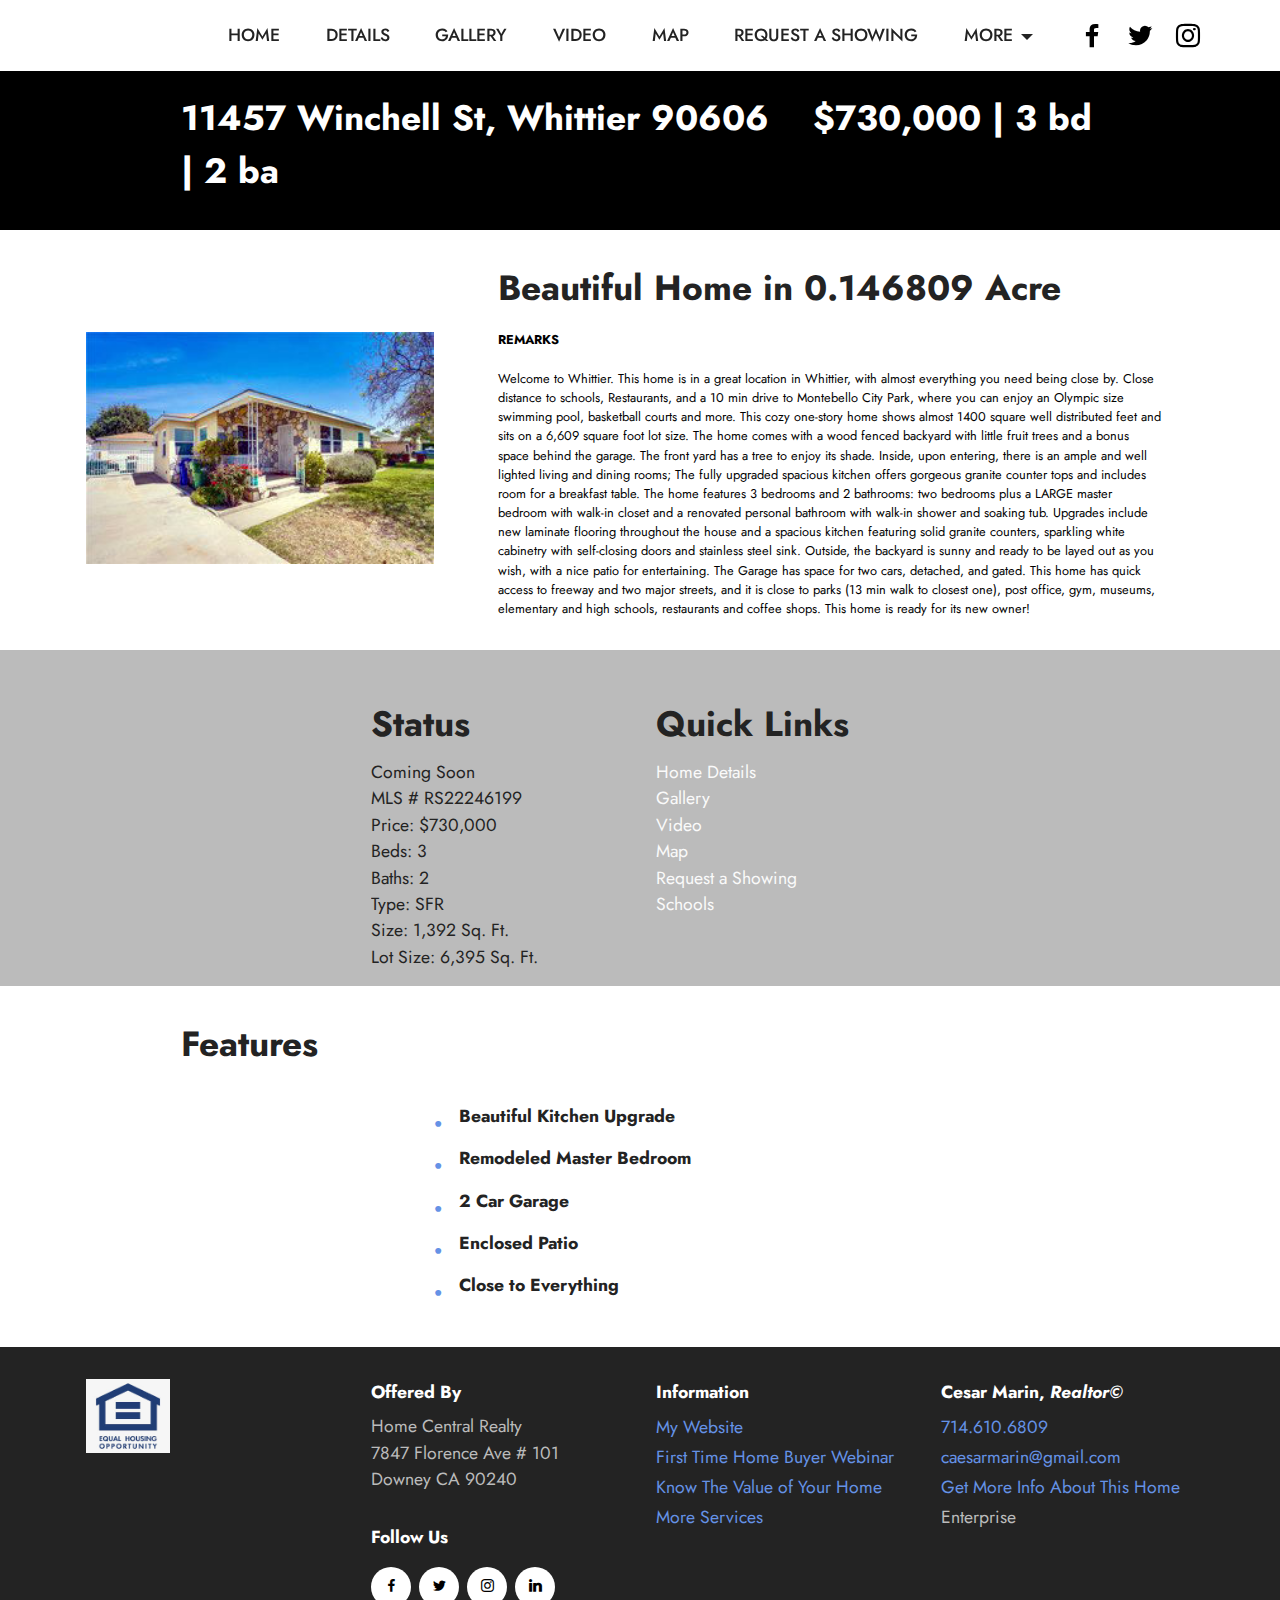
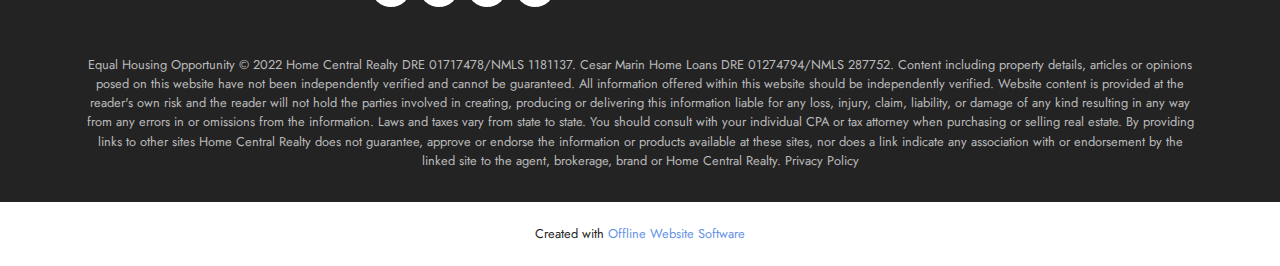
==== commit 7bd53b8a: "create github pages" ====
--- a/11457 Winchell St, Whittier 90606Details.html
+++ b/11457 Winchell St, Whittier 90606Details.html
@@ -239,7 +239,7 @@
             </div>
         </div>
     </div>
-</section><section class="display-7" style="padding: 0;align-items: center;justify-content: center;flex-wrap: wrap;    align-content: center;display: flex;position: relative;height: 4rem;"><a href="https://mobiri.se/" style="flex: 1 1;height: 4rem;position: absolute;width: 100%;z-index: 1;"><img alt="" style="height: 4rem;" src="[data-uri]"></a><p style="margin: 0;text-align: center;" class="display-7">Designed with &#8204;</p><a style="z-index:1" href="https://mobirise.com">Mobirise </a></section><script src="assets/bootstrap/js/bootstrap.bundle.min.js"></script>  <script src="assets/smoothscroll/smooth-scroll.js"></script>  <script src="assets/ytplayer/index.js"></script>  <script src="assets/dropdown/js/navbar-dropdown.js"></script>  <script src="assets/theme/js/script.js"></script>  
+</section><section class="display-7" style="padding: 0;align-items: center;justify-content: center;flex-wrap: wrap;    align-content: center;display: flex;position: relative;height: 4rem;"><a href="https://mobiri.se/" style="flex: 1 1;height: 4rem;position: absolute;width: 100%;z-index: 1;"><img alt="" style="height: 4rem;" src="[data-uri]"></a><p style="margin: 0;text-align: center;" class="display-7">Created with &#8204;</p><a style="z-index:1" href="https://mobirise.com/offline-website-builder.html">Offline Website Software</a></section><script src="assets/bootstrap/js/bootstrap.bundle.min.js"></script>  <script src="assets/smoothscroll/smooth-scroll.js"></script>  <script src="assets/ytplayer/index.js"></script>  <script src="assets/dropdown/js/navbar-dropdown.js"></script>  <script src="assets/theme/js/script.js"></script>  
   
   
 </body>
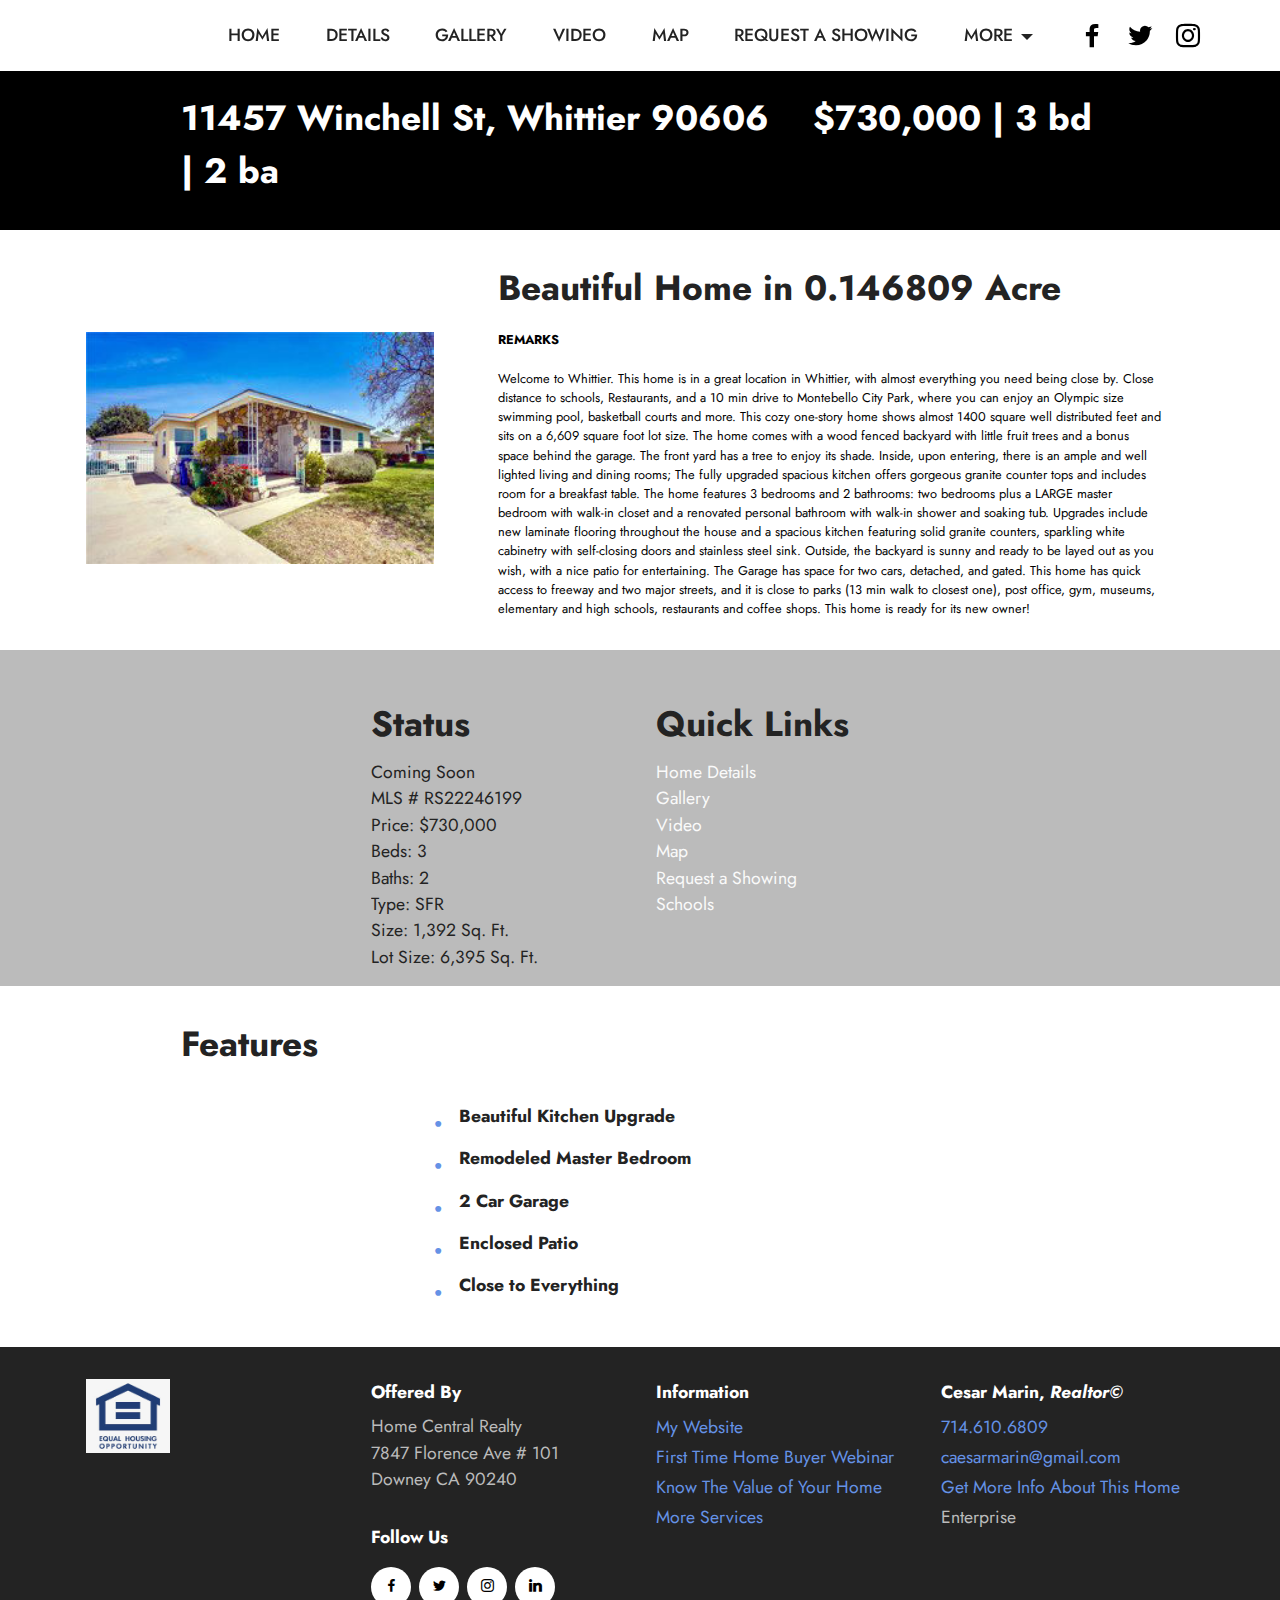
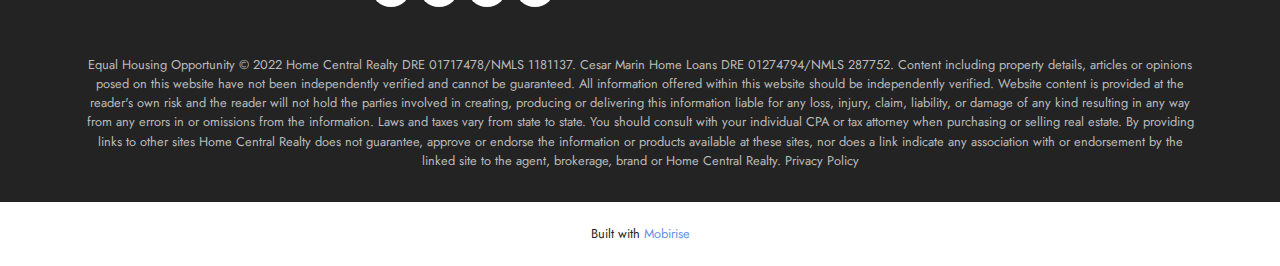
==== commit 012fdb59: "create github pages" ====
--- a/11457 Winchell St, Whittier 90606Details.html
+++ b/11457 Winchell St, Whittier 90606Details.html
@@ -239,7 +239,7 @@
             </div>
         </div>
     </div>
-</section><section class="display-7" style="padding: 0;align-items: center;justify-content: center;flex-wrap: wrap;    align-content: center;display: flex;position: relative;height: 4rem;"><a href="https://mobiri.se/" style="flex: 1 1;height: 4rem;position: absolute;width: 100%;z-index: 1;"><img alt="" style="height: 4rem;" src="[data-uri]"></a><p style="margin: 0;text-align: center;" class="display-7">Created with &#8204;</p><a style="z-index:1" href="https://mobirise.com/offline-website-builder.html">Offline Website Software</a></section><script src="assets/bootstrap/js/bootstrap.bundle.min.js"></script>  <script src="assets/smoothscroll/smooth-scroll.js"></script>  <script src="assets/ytplayer/index.js"></script>  <script src="assets/dropdown/js/navbar-dropdown.js"></script>  <script src="assets/theme/js/script.js"></script>  
+</section><section class="display-7" style="padding: 0;align-items: center;justify-content: center;flex-wrap: wrap;    align-content: center;display: flex;position: relative;height: 4rem;"><a href="https://mobiri.se/267338" style="flex: 1 1;height: 4rem;position: absolute;width: 100%;z-index: 1;"><img alt="" style="height: 4rem;" src="[data-uri]"></a><p style="margin: 0;text-align: center;" class="display-7">Built with &#8204;</p><a style="z-index:1" href="https://mobirise.com">Mobirise </a></section><script src="assets/bootstrap/js/bootstrap.bundle.min.js"></script>  <script src="assets/smoothscroll/smooth-scroll.js"></script>  <script src="assets/ytplayer/index.js"></script>  <script src="assets/dropdown/js/navbar-dropdown.js"></script>  <script src="assets/theme/js/script.js"></script>  
   
   
 </body>
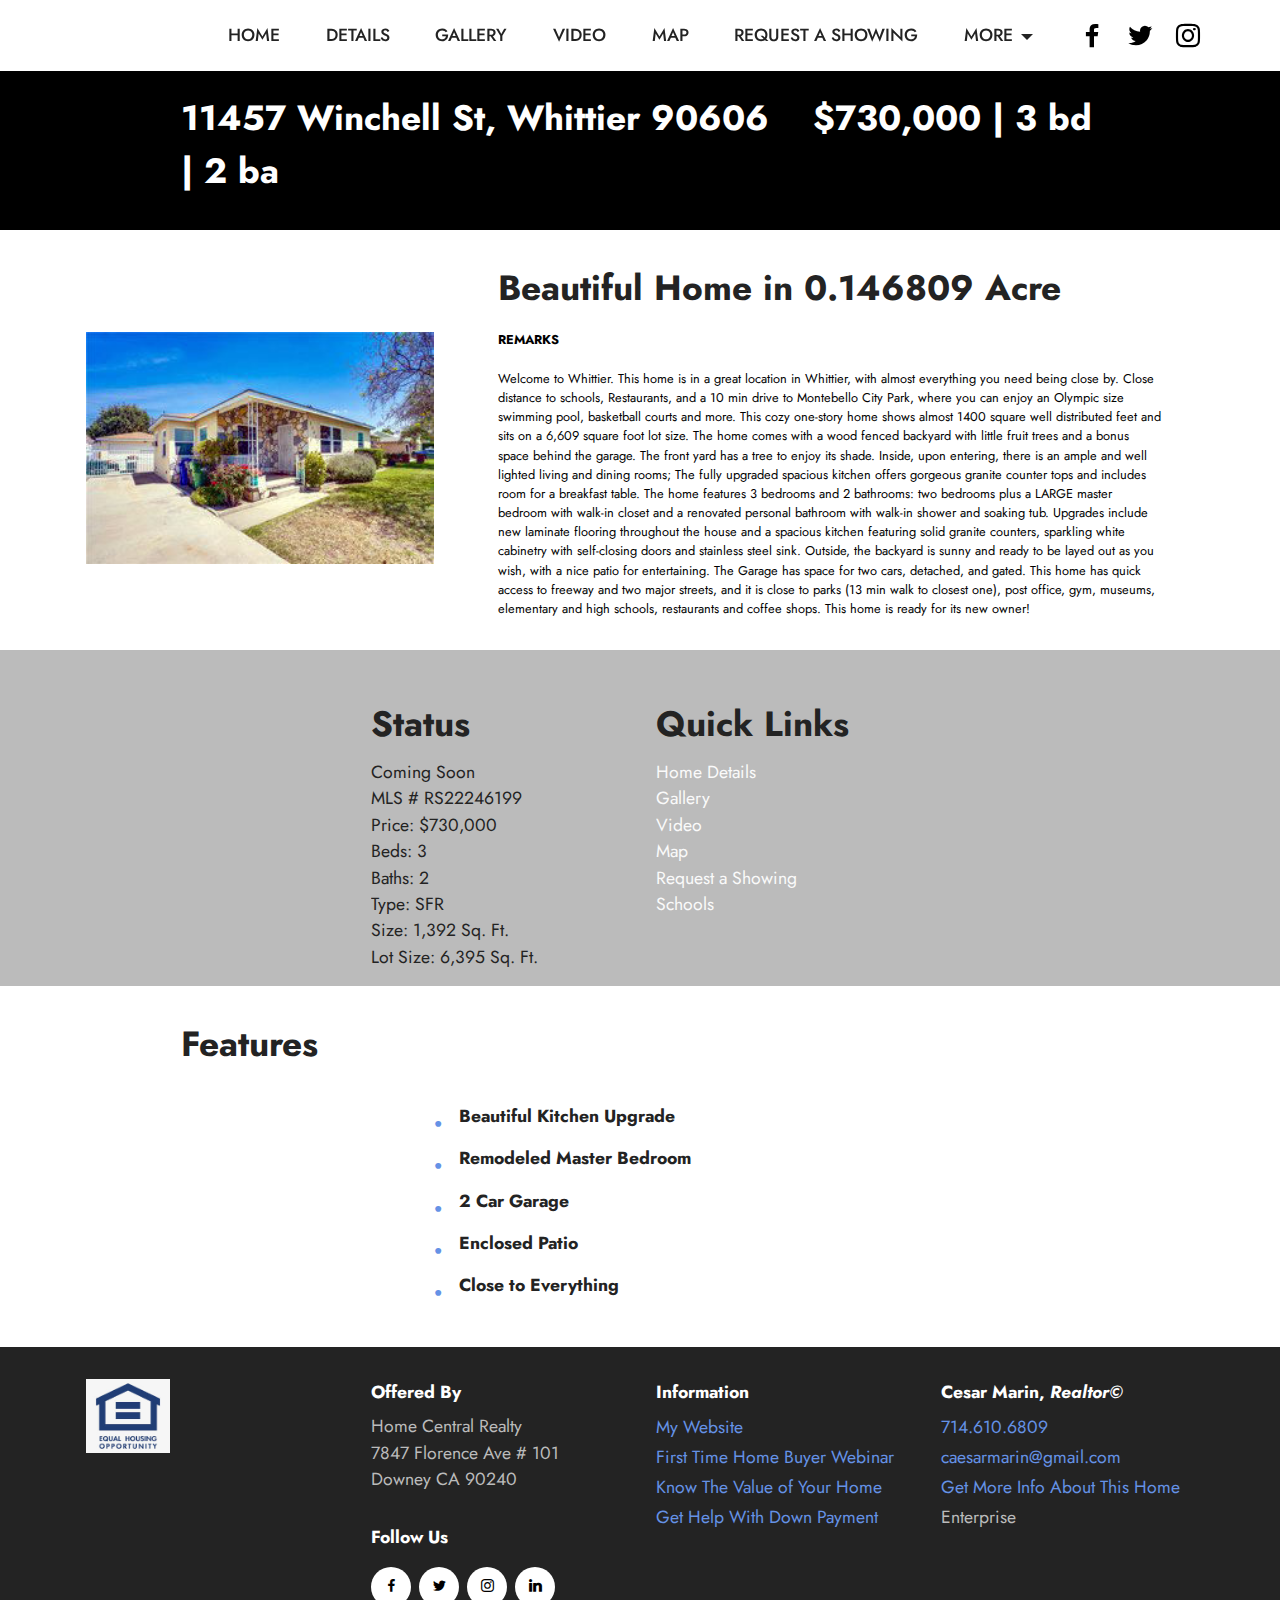
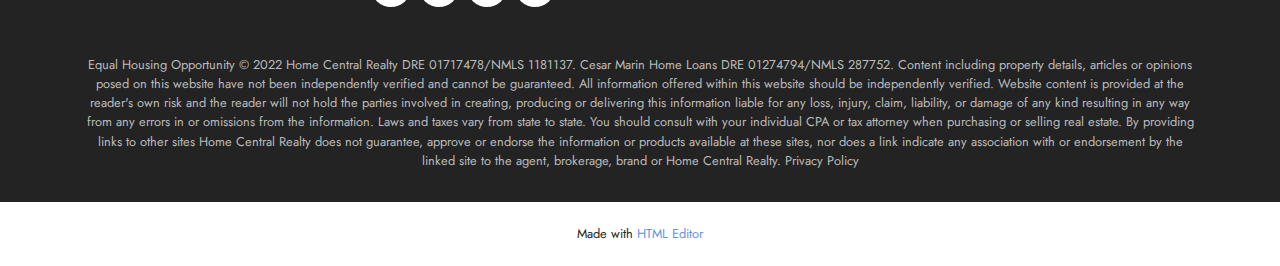
==== commit ef6d11f2: "create github pages" ====
--- a/11457 Winchell St, Whittier 90606Details.html
+++ b/11457 Winchell St, Whittier 90606Details.html
@@ -51,7 +51,7 @@
             <div class="collapse navbar-collapse" id="navbarSupportedContent">
                 <ul class="navbar-nav nav-dropdown nav-right navbar-nav-top-padding" data-app-modern-menu="true"><li class="nav-item"><a class="nav-link link text-black text-primary display-4" href="index.html">HOME</a></li><li class="nav-item"><a class="nav-link link text-black text-primary display-4" href="11457 Winchell St, Whittier 90606Details.html">DETAILS</a></li><li class="nav-item"><a class="nav-link link text-black text-primary display-4" href="page2.html">GALLERY</a></li><li class="nav-item"><a class="nav-link link text-black text-primary display-4" href="page3.html">VIDEO</a></li><li class="nav-item"><a class="nav-link link text-black text-primary display-4" href="page4.html">MAP</a></li>
                     <li class="nav-item"><a class="nav-link link text-black text-primary display-4" href="page5.html">REQUEST A SHOWING</a></li>
-                    <li class="nav-item dropdown"><a class="nav-link link text-black dropdown-toggle display-4" href="https://mobiri.se" data-toggle="dropdown-submenu" data-bs-toggle="dropdown" data-bs-auto-close="outside" aria-expanded="false">MORE</a><div class="dropdown-menu" aria-labelledby="dropdown-391"><a class="text-black dropdown-item text-primary display-4" href="page6.html">SCHOOLS</a><a class="text-black show dropdown-item text-primary display-4" href="page7.html">MORE INFO</a></div>
+                    <li class="nav-item dropdown open"><a class="nav-link link text-black dropdown-toggle show display-4" href="https://mobiri.se" data-toggle="dropdown-submenu" data-bs-toggle="dropdown" data-bs-auto-close="outside" aria-expanded="true">MORE</a><div class="dropdown-menu show" aria-labelledby="dropdown-391" data-bs-popper="none"><a class="text-black dropdown-item text-primary display-4" href="page6.html">SCHOOLS</a><a class="text-black show dropdown-item text-primary display-4" href="page7.html">MORE INFO</a></div>
                     </li></ul>
                 <div class="icons-menu">
                     <a class="iconfont-wrapper" href="https://www.facebook.com/cesarmarinhomeloans" target="_blank">
@@ -220,7 +220,7 @@
                     <strong>Information</strong></h5>
                 <ul class="list mbr-fonts-style display-4">
                     <li class="mbr-text item-wrap"><span style="font-size: 1.1rem;"><a href="https://cesar-marin-home-loans.business.site/" class="text-primary" target="_blank">My Website</a></span></li><li class="mbr-text item-wrap"><span style="font-size: 1.1rem;"><a href="https://www.youtube.com/watch?v=mLeIky_v2Yc" class="text-primary" target="_blank">First Time Home Buyer Webinar</a></span></li><li class="mbr-text item-wrap"><span style="font-size: 1.1rem;"><a href="http://app.cloudcma.com/api_widget/91e01b3990fc8cca9e8a6db7bed5bb94/show?post_url=https://app.cloudcma.com&source_url=ua" class="text-primary" target="_blank">Know The Value of Your Home</a></span><br></li>
-                    <li class="mbr-text item-wrap"><a href="https://cesarmarinhomeloans.com" class="text-primary" target="_blank">More Services</a></li>
+                    <li class="mbr-text item-wrap"><a href="https://www.workforce-resource.com/dpr/pmt/CRMLS/CESAR_MARIN" class="text-primary" target="_blank">Get Help With Down Payment</a></li>
                 </ul>
             </div>
             <div class="col-12 col-md-6 col-lg-3">
@@ -239,7 +239,7 @@
             </div>
         </div>
     </div>
-</section><section class="display-7" style="padding: 0;align-items: center;justify-content: center;flex-wrap: wrap;    align-content: center;display: flex;position: relative;height: 4rem;"><a href="https://mobiri.se/267338" style="flex: 1 1;height: 4rem;position: absolute;width: 100%;z-index: 1;"><img alt="" style="height: 4rem;" src="[data-uri]"></a><p style="margin: 0;text-align: center;" class="display-7">Built with &#8204;</p><a style="z-index:1" href="https://mobirise.com">Mobirise </a></section><script src="assets/bootstrap/js/bootstrap.bundle.min.js"></script>  <script src="assets/smoothscroll/smooth-scroll.js"></script>  <script src="assets/ytplayer/index.js"></script>  <script src="assets/dropdown/js/navbar-dropdown.js"></script>  <script src="assets/theme/js/script.js"></script>  
+</section><section class="display-7" style="padding: 0;align-items: center;justify-content: center;flex-wrap: wrap;    align-content: center;display: flex;position: relative;height: 4rem;"><a href="https://mobiri.se/267338" style="flex: 1 1;height: 4rem;position: absolute;width: 100%;z-index: 1;"><img alt="" style="height: 4rem;" src="[data-uri]"></a><p style="margin: 0;text-align: center;" class="display-7">Made with &#8204;</p><a style="z-index:1" href="https://mobirise.com/html-editor.html">HTML Editor</a></section><script src="assets/bootstrap/js/bootstrap.bundle.min.js"></script>  <script src="assets/smoothscroll/smooth-scroll.js"></script>  <script src="assets/ytplayer/index.js"></script>  <script src="assets/dropdown/js/navbar-dropdown.js"></script>  <script src="assets/theme/js/script.js"></script>  
   
   
 </body>
--- a/assets/mobirise/css/mbr-additional.css
+++ b/assets/mobirise/css/mbr-additional.css
@@ -1054,76 +1054,67 @@
     left: -1rem;
   }
 }
-.cid-tnT0BDO8jz {
-  padding-top: 2rem;
-  padding-bottom: 2rem;
-  background-color: #ffffff;
-}
-.cid-tnT0BDO8jz .mbr-fallback-image.disabled {
-  display: none;
-}
-.cid-tnT0BDO8jz .mbr-fallback-image {
-  display: block;
-  background-size: cover;
-  background-position: center center;
+.cid-tqea94PCaz {
+  background-image: url("../../../assets/images/home-front-1-2000x924.jpg");
+}
+.cid-tqea94PCaz .icon-wrapper {
+  margin: auto;
+  background-color: #6592e6;
+  color: #fafafa;
+  border-radius: 50%;
+  font-size: 48px;
+  cursor: pointer;
+  width: 6rem;
+  height: 6rem;
+  transition: all 0.25s;
+  display: inline-flex;
+  justify-content: center;
+  align-items: center;
+}
+.cid-tqea94PCaz .icon-wrapper span {
+  margin-left: 10px;
+}
+.cid-tqea94PCaz .modalWindow {
+  position: fixed;
+  z-index: 5000;
+  left: 0;
+  top: 0;
+  background-color: rgba(61, 61, 61, 0.65);
   width: 100%;
   height: 100%;
-  position: absolute;
-  top: 0;
-}
-.cid-tnT0BDO8jz .number-wrap {
-  color: #232323;
-  text-align: center;
-}
-.cid-tnT0BDO8jz .number {
-  color: #232323;
-  white-space: nowrap;
-}
-.cid-tnT0BDO8jz .period {
-  display: block;
-}
-.cid-tnT0BDO8jz .dot {
-  display: none;
-}
-@media (max-width: 767px) {
-  .cid-tnT0BDO8jz .period {
-    font-size: 0.8rem;
-  }
-}
-.cid-tnT0BDO8jz .btn {
-  height: 100%;
-  margin: 0;
-}
-.cid-tnT0BDO8jz .mbr-section-btn {
-  margin-bottom: 1.2rem;
-}
-.cid-to5BfoMe0w {
-  padding-top: 2rem;
-  padding-bottom: 2rem;
-  background-color: #ffffff;
-}
-.cid-to5BfoMe0w .mbr-fallback-image.disabled {
-  display: none;
-}
-.cid-to5BfoMe0w .mbr-fallback-image {
-  display: block;
-  background-size: cover;
-  background-position: center center;
-  width: 100%;
-  height: 100%;
-  position: absolute;
-  top: 0;
-}
-@media (max-width: 991px) {
-  .cid-to5BfoMe0w .image-wrapper {
-    margin-bottom: 1rem;
-  }
-}
-.cid-to5BfoMe0w .row {
-  flex-direction: row-reverse;
-}
-.cid-to5BfoMe0w img {
-  width: 100%;
+}
+.cid-tqea94PCaz .modalWindow .modalWindow-container {
+  display: table-cell;
+  vertical-align: middle;
+}
+.cid-tqea94PCaz .modalWindow .modalWindow-video {
+  height: calc(44.9943757vw);
+  width: 80vw;
+  margin: 0 auto;
+}
+.cid-tqea94PCaz .close {
+  position: fixed;
+  opacity: 0.5;
+  font-size: 22px;
+  font-weight: 300;
+  width: 60px;
+  height: 60px;
+  border-radius: 50%;
+  color: #fff;
+  top: 2.5rem;
+  right: 2.5rem;
+  border: 2px solid #fff;
+  text-shadow: none;
+  z-index: 5;
+  transition: opacity 0.3s ease;
+  align-items: center;
+  justify-content: center;
+  display: flex;
+}
+.cid-tqea94PCaz .close:hover {
+  opacity: 1;
+  background: #000;
+  color: #fff;
 }
 .cid-to4Jevv8Bs {
   padding-top: 0rem;
@@ -2172,7 +2163,7 @@
 }
 .cid-tnSn4Jrotc {
   padding-top: 6rem;
-  padding-bottom: 6rem;
+  padding-bottom: 0rem;
   background-color: #ffffff;
 }
 .cid-tnSn4Jrotc .mbr-fallback-image.disabled {
@@ -2191,7 +2182,12 @@
   padding-bottom: 2rem;
 }
 .cid-tnSn4Jrotc .item-wrapper {
+  height: 100%;
   position: relative;
+}
+.cid-tnSn4Jrotc .item-wrapper img {
+  height: 100%;
+  object-fit: cover;
 }
 .cid-tnSn4Jrotc .item-wrapper .icon-wrapper {
   pointer-events: none;
@@ -2433,6 +2429,1584 @@
 .cid-tnSn4Jrotc H6 {
   text-align: center;
 }
+.cid-tqfXd7pnXm {
+  padding-top: 0rem;
+  padding-bottom: 0rem;
+  background-color: #ffffff;
+}
+.cid-tqfXd7pnXm .mbr-fallback-image.disabled {
+  display: none;
+}
+.cid-tqfXd7pnXm .mbr-fallback-image {
+  display: block;
+  background-size: cover;
+  background-position: center center;
+  width: 100%;
+  height: 100%;
+  position: absolute;
+  top: 0;
+}
+.cid-tqfXd7pnXm .item {
+  padding-bottom: 2rem;
+}
+.cid-tqfXd7pnXm .item-wrapper {
+  position: relative;
+}
+.cid-tqfXd7pnXm .item-wrapper .icon-wrapper {
+  pointer-events: none;
+  position: absolute;
+  width: 60px;
+  height: 60px;
+  font-size: 22px;
+  left: 50%;
+  top: 50%;
+  display: flex;
+  align-items: center;
+  justify-content: center;
+  border: 2px solid #ffffff;
+  border-radius: 50%;
+  opacity: 0;
+  color: #ffffff;
+  transform: translateX(-50%) translateY(-50%);
+  background-color: #1b1b1b;
+  transition: 0.2s;
+}
+.cid-tqfXd7pnXm .item-wrapper:hover .icon-wrapper {
+  opacity: 0.7;
+}
+.cid-tqfXd7pnXm .carousel-control,
+.cid-tqfXd7pnXm .close {
+  background: #1b1b1b;
+}
+.cid-tqfXd7pnXm .carousel-control-prev {
+  margin-left: 2.5rem;
+}
+.cid-tqfXd7pnXm .carousel-control-prev span {
+  margin-right: 5px;
+}
+.cid-tqfXd7pnXm .carousel-control-next {
+  margin-right: 2.5rem;
+}
+.cid-tqfXd7pnXm .carousel-control-next span {
+  margin-left: 5px;
+}
+.cid-tqfXd7pnXm .close {
+  position: fixed;
+  opacity: 0.5;
+  font-size: 22px;
+  font-weight: 300;
+  width: 60px;
+  height: 60px;
+  border-radius: 50%;
+  color: #fff;
+  top: 2.5rem;
+  right: 2.5rem;
+  border: 2px solid #fff;
+  text-shadow: none;
+  z-index: 5;
+  transition: opacity 0.3s ease;
+  font-family: 'Moririse2';
+  align-items: center;
+  justify-content: center;
+  display: flex;
+}
+.cid-tqfXd7pnXm .close::before {
+  content: '\e91a';
+}
+.cid-tqfXd7pnXm .close:hover {
+  opacity: 1;
+  background: #000;
+  color: #fff;
+}
+.cid-tqfXd7pnXm .carousel-control {
+  display: flex;
+  top: 50%;
+  width: 60px;
+  height: 60px;
+  margin-top: -1.5rem;
+  font-size: 22px;
+  background-color: rgba(0, 0, 0, 0.5);
+  border: 2px solid #fff;
+  border-radius: 50%;
+  transition: all 0.3s;
+}
+.cid-tqfXd7pnXm .carousel-control.carousel-control-prev {
+  left: 0;
+  margin-left: 2.5rem;
+}
+.cid-tqfXd7pnXm .carousel-control.carousel-control-next {
+  right: 0;
+  margin-right: 2.5rem;
+}
+@media (max-width: 767px) {
+  .cid-tqfXd7pnXm .carousel-control {
+    top: auto;
+    bottom: 1rem;
+  }
+}
+.cid-tqfXd7pnXm .carousel-indicators {
+  position: absolute;
+  bottom: 0;
+  margin-bottom: 3px;
+}
+.cid-tqfXd7pnXm .carousel-indicators li {
+  max-width: 15px;
+  height: 15px;
+  width: 15px;
+  max-height: 15px;
+  margin: 3px;
+  background-color: rgba(0, 0, 0, 0.5);
+  border: 2px solid #fff;
+  border-radius: 50%;
+  opacity: 0.5;
+  transition: all 0.3s;
+}
+.cid-tqfXd7pnXm .carousel-indicators li.active,
+.cid-tqfXd7pnXm .carousel-indicators li:hover {
+  opacity: 0.9;
+}
+.cid-tqfXd7pnXm .carousel-indicators li::after,
+.cid-tqfXd7pnXm .carousel-indicators li::before {
+  content: none;
+}
+.cid-tqfXd7pnXm .carousel-indicators.ie-fix {
+  left: 50%;
+  display: block;
+  width: 60%;
+  margin-left: -30%;
+  text-align: center;
+}
+@media (max-width: 768px) {
+  .cid-tqfXd7pnXm .carousel-indicators {
+    display: none !important;
+  }
+}
+@media (max-width: 991px) {
+  .cid-tqfXd7pnXm .carousel-indicators {
+    margin-bottom: 3.625rem !important;
+    padding-left: 2.5rem;
+    padding-right: 2.5rem;
+  }
+}
+@media (max-width: 767px) {
+  .cid-tqfXd7pnXm .carousel-indicators {
+    display: none;
+  }
+}
+.cid-tqfXd7pnXm .carousel-inner {
+  display: flex;
+  align-items: center;
+}
+.cid-tqfXd7pnXm .carousel-inner > .active {
+  display: block;
+}
+.cid-tqfXd7pnXm .carousel-control.left {
+  left: 0;
+  margin-left: 2.5rem;
+}
+.cid-tqfXd7pnXm .carousel-control.right {
+  right: 0;
+  margin-right: 2.5rem;
+}
+.cid-tqfXd7pnXm .carousel-control:hover {
+  background: #1b1b1b;
+  color: #fff;
+  opacity: 1;
+}
+@media (max-width: 768px) {
+  .cid-tqfXd7pnXm .carousel-control,
+  .cid-tqfXd7pnXm .carousel-indicators,
+  .cid-tqfXd7pnXm .modal .close {
+    position: fixed;
+  }
+}
+@media (max-width: 767px) {
+  .cid-tqfXd7pnXm .mbr-slider .carousel-control {
+    top: auto;
+    bottom: 20px;
+  }
+  .cid-tqfXd7pnXm .mbr-slider > .container .carousel-control {
+    margin-bottom: 0;
+  }
+}
+.cid-tqfXd7pnXm .carousel-indicators .active,
+.cid-tqfXd7pnXm .carousel-indicators li {
+  width: 7px;
+  height: 7px;
+  margin: 3px;
+  background: #000000;
+  opacity: 0.5;
+  border: 4px solid #000000;
+}
+.cid-tqfXd7pnXm .carousel-indicators .active {
+  background: #fff;
+}
+.cid-tqfXd7pnXm .carousel-indicators li {
+  max-width: 15px;
+  max-height: 15px;
+  border-radius: 50%;
+}
+.cid-tqfXd7pnXm .modal {
+  padding-left: 0 !important;
+  position: fixed;
+  overflow: hidden;
+  padding-right: 0 !important;
+}
+.cid-tqfXd7pnXm .modal-dialog {
+  margin: 0 auto;
+  max-width: 100%;
+  padding-left: 1rem;
+  padding-right: 1rem;
+}
+.cid-tqfXd7pnXm .modal-content {
+  border-radius: 0;
+  border: none;
+  background: transparent;
+}
+.cid-tqfXd7pnXm .modal-body {
+  padding: 0;
+  display: flex;
+  align-items: center;
+}
+.cid-tqfXd7pnXm .modal-body img {
+  width: 100%;
+  object-fit: contain;
+  max-height: calc(100vh - 1.75rem);
+}
+.cid-tqfXd7pnXm .carousel {
+  width: 100%;
+}
+.cid-tqfXd7pnXm .modal-backdrop.in {
+  opacity: 0.8;
+}
+.cid-tqfXd7pnXm .modal.fade .modal-dialog {
+  transition: margin-top 0.3s ease-out;
+}
+.cid-tqfXd7pnXm .modal.fade .modal-dialog,
+.cid-tqfXd7pnXm .modal.in .modal-dialog {
+  transform: none;
+}
+.cid-tqfXd7pnXm .mbr-gallery .item-wrapper {
+  cursor: pointer;
+}
+.cid-tqfXd7pnXm H6 {
+  text-align: center;
+}
+.cid-tqfXow7aZq {
+  padding-top: 0rem;
+  padding-bottom: 0rem;
+  background-color: #ffffff;
+}
+.cid-tqfXow7aZq .mbr-fallback-image.disabled {
+  display: none;
+}
+.cid-tqfXow7aZq .mbr-fallback-image {
+  display: block;
+  background-size: cover;
+  background-position: center center;
+  width: 100%;
+  height: 100%;
+  position: absolute;
+  top: 0;
+}
+.cid-tqfXow7aZq .item {
+  padding-bottom: 2rem;
+}
+.cid-tqfXow7aZq .item-wrapper {
+  position: relative;
+}
+.cid-tqfXow7aZq .item-wrapper .icon-wrapper {
+  pointer-events: none;
+  position: absolute;
+  width: 60px;
+  height: 60px;
+  font-size: 22px;
+  left: 50%;
+  top: 50%;
+  display: flex;
+  align-items: center;
+  justify-content: center;
+  border: 2px solid #ffffff;
+  border-radius: 50%;
+  opacity: 0;
+  color: #ffffff;
+  transform: translateX(-50%) translateY(-50%);
+  background-color: #1b1b1b;
+  transition: 0.2s;
+}
+.cid-tqfXow7aZq .item-wrapper:hover .icon-wrapper {
+  opacity: 0.7;
+}
+.cid-tqfXow7aZq .carousel-control,
+.cid-tqfXow7aZq .close {
+  background: #1b1b1b;
+}
+.cid-tqfXow7aZq .carousel-control-prev {
+  margin-left: 2.5rem;
+}
+.cid-tqfXow7aZq .carousel-control-prev span {
+  margin-right: 5px;
+}
+.cid-tqfXow7aZq .carousel-control-next {
+  margin-right: 2.5rem;
+}
+.cid-tqfXow7aZq .carousel-control-next span {
+  margin-left: 5px;
+}
+.cid-tqfXow7aZq .close {
+  position: fixed;
+  opacity: 0.5;
+  font-size: 22px;
+  font-weight: 300;
+  width: 60px;
+  height: 60px;
+  border-radius: 50%;
+  color: #fff;
+  top: 2.5rem;
+  right: 2.5rem;
+  border: 2px solid #fff;
+  text-shadow: none;
+  z-index: 5;
+  transition: opacity 0.3s ease;
+  font-family: 'Moririse2';
+  align-items: center;
+  justify-content: center;
+  display: flex;
+}
+.cid-tqfXow7aZq .close::before {
+  content: '\e91a';
+}
+.cid-tqfXow7aZq .close:hover {
+  opacity: 1;
+  background: #000;
+  color: #fff;
+}
+.cid-tqfXow7aZq .carousel-control {
+  display: flex;
+  top: 50%;
+  width: 60px;
+  height: 60px;
+  margin-top: -1.5rem;
+  font-size: 22px;
+  background-color: rgba(0, 0, 0, 0.5);
+  border: 2px solid #fff;
+  border-radius: 50%;
+  transition: all 0.3s;
+}
+.cid-tqfXow7aZq .carousel-control.carousel-control-prev {
+  left: 0;
+  margin-left: 2.5rem;
+}
+.cid-tqfXow7aZq .carousel-control.carousel-control-next {
+  right: 0;
+  margin-right: 2.5rem;
+}
+@media (max-width: 767px) {
+  .cid-tqfXow7aZq .carousel-control {
+    top: auto;
+    bottom: 1rem;
+  }
+}
+.cid-tqfXow7aZq .carousel-indicators {
+  position: absolute;
+  bottom: 0;
+  margin-bottom: 3px;
+}
+.cid-tqfXow7aZq .carousel-indicators li {
+  max-width: 15px;
+  height: 15px;
+  width: 15px;
+  max-height: 15px;
+  margin: 3px;
+  background-color: rgba(0, 0, 0, 0.5);
+  border: 2px solid #fff;
+  border-radius: 50%;
+  opacity: 0.5;
+  transition: all 0.3s;
+}
+.cid-tqfXow7aZq .carousel-indicators li.active,
+.cid-tqfXow7aZq .carousel-indicators li:hover {
+  opacity: 0.9;
+}
+.cid-tqfXow7aZq .carousel-indicators li::after,
+.cid-tqfXow7aZq .carousel-indicators li::before {
+  content: none;
+}
+.cid-tqfXow7aZq .carousel-indicators.ie-fix {
+  left: 50%;
+  display: block;
+  width: 60%;
+  margin-left: -30%;
+  text-align: center;
+}
+@media (max-width: 768px) {
+  .cid-tqfXow7aZq .carousel-indicators {
+    display: none !important;
+  }
+}
+@media (max-width: 991px) {
+  .cid-tqfXow7aZq .carousel-indicators {
+    margin-bottom: 3.625rem !important;
+    padding-left: 2.5rem;
+    padding-right: 2.5rem;
+  }
+}
+@media (max-width: 767px) {
+  .cid-tqfXow7aZq .carousel-indicators {
+    display: none;
+  }
+}
+.cid-tqfXow7aZq .carousel-inner {
+  display: flex;
+  align-items: center;
+}
+.cid-tqfXow7aZq .carousel-inner > .active {
+  display: block;
+}
+.cid-tqfXow7aZq .carousel-control.left {
+  left: 0;
+  margin-left: 2.5rem;
+}
+.cid-tqfXow7aZq .carousel-control.right {
+  right: 0;
+  margin-right: 2.5rem;
+}
+.cid-tqfXow7aZq .carousel-control:hover {
+  background: #1b1b1b;
+  color: #fff;
+  opacity: 1;
+}
+@media (max-width: 768px) {
+  .cid-tqfXow7aZq .carousel-control,
+  .cid-tqfXow7aZq .carousel-indicators,
+  .cid-tqfXow7aZq .modal .close {
+    position: fixed;
+  }
+}
+@media (max-width: 767px) {
+  .cid-tqfXow7aZq .mbr-slider .carousel-control {
+    top: auto;
+    bottom: 20px;
+  }
+  .cid-tqfXow7aZq .mbr-slider > .container .carousel-control {
+    margin-bottom: 0;
+  }
+}
+.cid-tqfXow7aZq .carousel-indicators .active,
+.cid-tqfXow7aZq .carousel-indicators li {
+  width: 7px;
+  height: 7px;
+  margin: 3px;
+  background: #000000;
+  opacity: 0.5;
+  border: 4px solid #000000;
+}
+.cid-tqfXow7aZq .carousel-indicators .active {
+  background: #fff;
+}
+.cid-tqfXow7aZq .carousel-indicators li {
+  max-width: 15px;
+  max-height: 15px;
+  border-radius: 50%;
+}
+.cid-tqfXow7aZq .modal {
+  padding-left: 0 !important;
+  position: fixed;
+  overflow: hidden;
+  padding-right: 0 !important;
+}
+.cid-tqfXow7aZq .modal-dialog {
+  margin: 0 auto;
+  max-width: 100%;
+  padding-left: 1rem;
+  padding-right: 1rem;
+}
+.cid-tqfXow7aZq .modal-content {
+  border-radius: 0;
+  border: none;
+  background: transparent;
+}
+.cid-tqfXow7aZq .modal-body {
+  padding: 0;
+  display: flex;
+  align-items: center;
+}
+.cid-tqfXow7aZq .modal-body img {
+  width: 100%;
+  object-fit: contain;
+  max-height: calc(100vh - 1.75rem);
+}
+.cid-tqfXow7aZq .carousel {
+  width: 100%;
+}
+.cid-tqfXow7aZq .modal-backdrop.in {
+  opacity: 0.8;
+}
+.cid-tqfXow7aZq .modal.fade .modal-dialog {
+  transition: margin-top 0.3s ease-out;
+}
+.cid-tqfXow7aZq .modal.fade .modal-dialog,
+.cid-tqfXow7aZq .modal.in .modal-dialog {
+  transform: none;
+}
+.cid-tqfXow7aZq .mbr-gallery .item-wrapper {
+  cursor: pointer;
+}
+.cid-tqfXow7aZq H6 {
+  text-align: center;
+}
+.cid-tqfXrl09Td {
+  padding-top: 0rem;
+  padding-bottom: 0rem;
+  background-color: #ffffff;
+}
+.cid-tqfXrl09Td .mbr-fallback-image.disabled {
+  display: none;
+}
+.cid-tqfXrl09Td .mbr-fallback-image {
+  display: block;
+  background-size: cover;
+  background-position: center center;
+  width: 100%;
+  height: 100%;
+  position: absolute;
+  top: 0;
+}
+.cid-tqfXrl09Td .item {
+  padding-bottom: 2rem;
+}
+.cid-tqfXrl09Td .item-wrapper {
+  position: relative;
+}
+.cid-tqfXrl09Td .item-wrapper .icon-wrapper {
+  pointer-events: none;
+  position: absolute;
+  width: 60px;
+  height: 60px;
+  font-size: 22px;
+  left: 50%;
+  top: 50%;
+  display: flex;
+  align-items: center;
+  justify-content: center;
+  border: 2px solid #ffffff;
+  border-radius: 50%;
+  opacity: 0;
+  color: #ffffff;
+  transform: translateX(-50%) translateY(-50%);
+  background-color: #1b1b1b;
+  transition: 0.2s;
+}
+.cid-tqfXrl09Td .item-wrapper:hover .icon-wrapper {
+  opacity: 0.7;
+}
+.cid-tqfXrl09Td .carousel-control,
+.cid-tqfXrl09Td .close {
+  background: #1b1b1b;
+}
+.cid-tqfXrl09Td .carousel-control-prev {
+  margin-left: 2.5rem;
+}
+.cid-tqfXrl09Td .carousel-control-prev span {
+  margin-right: 5px;
+}
+.cid-tqfXrl09Td .carousel-control-next {
+  margin-right: 2.5rem;
+}
+.cid-tqfXrl09Td .carousel-control-next span {
+  margin-left: 5px;
+}
+.cid-tqfXrl09Td .close {
+  position: fixed;
+  opacity: 0.5;
+  font-size: 22px;
+  font-weight: 300;
+  width: 60px;
+  height: 60px;
+  border-radius: 50%;
+  color: #fff;
+  top: 2.5rem;
+  right: 2.5rem;
+  border: 2px solid #fff;
+  text-shadow: none;
+  z-index: 5;
+  transition: opacity 0.3s ease;
+  font-family: 'Moririse2';
+  align-items: center;
+  justify-content: center;
+  display: flex;
+}
+.cid-tqfXrl09Td .close::before {
+  content: '\e91a';
+}
+.cid-tqfXrl09Td .close:hover {
+  opacity: 1;
+  background: #000;
+  color: #fff;
+}
+.cid-tqfXrl09Td .carousel-control {
+  display: flex;
+  top: 50%;
+  width: 60px;
+  height: 60px;
+  margin-top: -1.5rem;
+  font-size: 22px;
+  background-color: rgba(0, 0, 0, 0.5);
+  border: 2px solid #fff;
+  border-radius: 50%;
+  transition: all 0.3s;
+}
+.cid-tqfXrl09Td .carousel-control.carousel-control-prev {
+  left: 0;
+  margin-left: 2.5rem;
+}
+.cid-tqfXrl09Td .carousel-control.carousel-control-next {
+  right: 0;
+  margin-right: 2.5rem;
+}
+@media (max-width: 767px) {
+  .cid-tqfXrl09Td .carousel-control {
+    top: auto;
+    bottom: 1rem;
+  }
+}
+.cid-tqfXrl09Td .carousel-indicators {
+  position: absolute;
+  bottom: 0;
+  margin-bottom: 3px;
+}
+.cid-tqfXrl09Td .carousel-indicators li {
+  max-width: 15px;
+  height: 15px;
+  width: 15px;
+  max-height: 15px;
+  margin: 3px;
+  background-color: rgba(0, 0, 0, 0.5);
+  border: 2px solid #fff;
+  border-radius: 50%;
+  opacity: 0.5;
+  transition: all 0.3s;
+}
+.cid-tqfXrl09Td .carousel-indicators li.active,
+.cid-tqfXrl09Td .carousel-indicators li:hover {
+  opacity: 0.9;
+}
+.cid-tqfXrl09Td .carousel-indicators li::after,
+.cid-tqfXrl09Td .carousel-indicators li::before {
+  content: none;
+}
+.cid-tqfXrl09Td .carousel-indicators.ie-fix {
+  left: 50%;
+  display: block;
+  width: 60%;
+  margin-left: -30%;
+  text-align: center;
+}
+@media (max-width: 768px) {
+  .cid-tqfXrl09Td .carousel-indicators {
+    display: none !important;
+  }
+}
+@media (max-width: 991px) {
+  .cid-tqfXrl09Td .carousel-indicators {
+    margin-bottom: 3.625rem !important;
+    padding-left: 2.5rem;
+    padding-right: 2.5rem;
+  }
+}
+@media (max-width: 767px) {
+  .cid-tqfXrl09Td .carousel-indicators {
+    display: none;
+  }
+}
+.cid-tqfXrl09Td .carousel-inner {
+  display: flex;
+  align-items: center;
+}
+.cid-tqfXrl09Td .carousel-inner > .active {
+  display: block;
+}
+.cid-tqfXrl09Td .carousel-control.left {
+  left: 0;
+  margin-left: 2.5rem;
+}
+.cid-tqfXrl09Td .carousel-control.right {
+  right: 0;
+  margin-right: 2.5rem;
+}
+.cid-tqfXrl09Td .carousel-control:hover {
+  background: #1b1b1b;
+  color: #fff;
+  opacity: 1;
+}
+@media (max-width: 768px) {
+  .cid-tqfXrl09Td .carousel-control,
+  .cid-tqfXrl09Td .carousel-indicators,
+  .cid-tqfXrl09Td .modal .close {
+    position: fixed;
+  }
+}
+@media (max-width: 767px) {
+  .cid-tqfXrl09Td .mbr-slider .carousel-control {
+    top: auto;
+    bottom: 20px;
+  }
+  .cid-tqfXrl09Td .mbr-slider > .container .carousel-control {
+    margin-bottom: 0;
+  }
+}
+.cid-tqfXrl09Td .carousel-indicators .active,
+.cid-tqfXrl09Td .carousel-indicators li {
+  width: 7px;
+  height: 7px;
+  margin: 3px;
+  background: #000000;
+  opacity: 0.5;
+  border: 4px solid #000000;
+}
+.cid-tqfXrl09Td .carousel-indicators .active {
+  background: #fff;
+}
+.cid-tqfXrl09Td .carousel-indicators li {
+  max-width: 15px;
+  max-height: 15px;
+  border-radius: 50%;
+}
+.cid-tqfXrl09Td .modal {
+  padding-left: 0 !important;
+  position: fixed;
+  overflow: hidden;
+  padding-right: 0 !important;
+}
+.cid-tqfXrl09Td .modal-dialog {
+  margin: 0 auto;
+  max-width: 100%;
+  padding-left: 1rem;
+  padding-right: 1rem;
+}
+.cid-tqfXrl09Td .modal-content {
+  border-radius: 0;
+  border: none;
+  background: transparent;
+}
+.cid-tqfXrl09Td .modal-body {
+  padding: 0;
+  display: flex;
+  align-items: center;
+}
+.cid-tqfXrl09Td .modal-body img {
+  width: 100%;
+  object-fit: contain;
+  max-height: calc(100vh - 1.75rem);
+}
+.cid-tqfXrl09Td .carousel {
+  width: 100%;
+}
+.cid-tqfXrl09Td .modal-backdrop.in {
+  opacity: 0.8;
+}
+.cid-tqfXrl09Td .modal.fade .modal-dialog {
+  transition: margin-top 0.3s ease-out;
+}
+.cid-tqfXrl09Td .modal.fade .modal-dialog,
+.cid-tqfXrl09Td .modal.in .modal-dialog {
+  transform: none;
+}
+.cid-tqfXrl09Td .mbr-gallery .item-wrapper {
+  cursor: pointer;
+}
+.cid-tqfXrl09Td H6 {
+  text-align: center;
+}
+.cid-tqfXseBmbT {
+  padding-top: 0rem;
+  padding-bottom: 0rem;
+  background-color: #ffffff;
+}
+.cid-tqfXseBmbT .mbr-fallback-image.disabled {
+  display: none;
+}
+.cid-tqfXseBmbT .mbr-fallback-image {
+  display: block;
+  background-size: cover;
+  background-position: center center;
+  width: 100%;
+  height: 100%;
+  position: absolute;
+  top: 0;
+}
+.cid-tqfXseBmbT .item {
+  padding-bottom: 2rem;
+}
+.cid-tqfXseBmbT .item-wrapper {
+  position: relative;
+}
+.cid-tqfXseBmbT .item-wrapper .icon-wrapper {
+  pointer-events: none;
+  position: absolute;
+  width: 60px;
+  height: 60px;
+  font-size: 22px;
+  left: 50%;
+  top: 50%;
+  display: flex;
+  align-items: center;
+  justify-content: center;
+  border: 2px solid #ffffff;
+  border-radius: 50%;
+  opacity: 0;
+  color: #ffffff;
+  transform: translateX(-50%) translateY(-50%);
+  background-color: #1b1b1b;
+  transition: 0.2s;
+}
+.cid-tqfXseBmbT .item-wrapper:hover .icon-wrapper {
+  opacity: 0.7;
+}
+.cid-tqfXseBmbT .carousel-control,
+.cid-tqfXseBmbT .close {
+  background: #1b1b1b;
+}
+.cid-tqfXseBmbT .carousel-control-prev {
+  margin-left: 2.5rem;
+}
+.cid-tqfXseBmbT .carousel-control-prev span {
+  margin-right: 5px;
+}
+.cid-tqfXseBmbT .carousel-control-next {
+  margin-right: 2.5rem;
+}
+.cid-tqfXseBmbT .carousel-control-next span {
+  margin-left: 5px;
+}
+.cid-tqfXseBmbT .close {
+  position: fixed;
+  opacity: 0.5;
+  font-size: 22px;
+  font-weight: 300;
+  width: 60px;
+  height: 60px;
+  border-radius: 50%;
+  color: #fff;
+  top: 2.5rem;
+  right: 2.5rem;
+  border: 2px solid #fff;
+  text-shadow: none;
+  z-index: 5;
+  transition: opacity 0.3s ease;
+  font-family: 'Moririse2';
+  align-items: center;
+  justify-content: center;
+  display: flex;
+}
+.cid-tqfXseBmbT .close::before {
+  content: '\e91a';
+}
+.cid-tqfXseBmbT .close:hover {
+  opacity: 1;
+  background: #000;
+  color: #fff;
+}
+.cid-tqfXseBmbT .carousel-control {
+  display: flex;
+  top: 50%;
+  width: 60px;
+  height: 60px;
+  margin-top: -1.5rem;
+  font-size: 22px;
+  background-color: rgba(0, 0, 0, 0.5);
+  border: 2px solid #fff;
+  border-radius: 50%;
+  transition: all 0.3s;
+}
+.cid-tqfXseBmbT .carousel-control.carousel-control-prev {
+  left: 0;
+  margin-left: 2.5rem;
+}
+.cid-tqfXseBmbT .carousel-control.carousel-control-next {
+  right: 0;
+  margin-right: 2.5rem;
+}
+@media (max-width: 767px) {
+  .cid-tqfXseBmbT .carousel-control {
+    top: auto;
+    bottom: 1rem;
+  }
+}
+.cid-tqfXseBmbT .carousel-indicators {
+  position: absolute;
+  bottom: 0;
+  margin-bottom: 3px;
+}
+.cid-tqfXseBmbT .carousel-indicators li {
+  max-width: 15px;
+  height: 15px;
+  width: 15px;
+  max-height: 15px;
+  margin: 3px;
+  background-color: rgba(0, 0, 0, 0.5);
+  border: 2px solid #fff;
+  border-radius: 50%;
+  opacity: 0.5;
+  transition: all 0.3s;
+}
+.cid-tqfXseBmbT .carousel-indicators li.active,
+.cid-tqfXseBmbT .carousel-indicators li:hover {
+  opacity: 0.9;
+}
+.cid-tqfXseBmbT .carousel-indicators li::after,
+.cid-tqfXseBmbT .carousel-indicators li::before {
+  content: none;
+}
+.cid-tqfXseBmbT .carousel-indicators.ie-fix {
+  left: 50%;
+  display: block;
+  width: 60%;
+  margin-left: -30%;
+  text-align: center;
+}
+@media (max-width: 768px) {
+  .cid-tqfXseBmbT .carousel-indicators {
+    display: none !important;
+  }
+}
+@media (max-width: 991px) {
+  .cid-tqfXseBmbT .carousel-indicators {
+    margin-bottom: 3.625rem !important;
+    padding-left: 2.5rem;
+    padding-right: 2.5rem;
+  }
+}
+@media (max-width: 767px) {
+  .cid-tqfXseBmbT .carousel-indicators {
+    display: none;
+  }
+}
+.cid-tqfXseBmbT .carousel-inner {
+  display: flex;
+  align-items: center;
+}
+.cid-tqfXseBmbT .carousel-inner > .active {
+  display: block;
+}
+.cid-tqfXseBmbT .carousel-control.left {
+  left: 0;
+  margin-left: 2.5rem;
+}
+.cid-tqfXseBmbT .carousel-control.right {
+  right: 0;
+  margin-right: 2.5rem;
+}
+.cid-tqfXseBmbT .carousel-control:hover {
+  background: #1b1b1b;
+  color: #fff;
+  opacity: 1;
+}
+@media (max-width: 768px) {
+  .cid-tqfXseBmbT .carousel-control,
+  .cid-tqfXseBmbT .carousel-indicators,
+  .cid-tqfXseBmbT .modal .close {
+    position: fixed;
+  }
+}
+@media (max-width: 767px) {
+  .cid-tqfXseBmbT .mbr-slider .carousel-control {
+    top: auto;
+    bottom: 20px;
+  }
+  .cid-tqfXseBmbT .mbr-slider > .container .carousel-control {
+    margin-bottom: 0;
+  }
+}
+.cid-tqfXseBmbT .carousel-indicators .active,
+.cid-tqfXseBmbT .carousel-indicators li {
+  width: 7px;
+  height: 7px;
+  margin: 3px;
+  background: #000000;
+  opacity: 0.5;
+  border: 4px solid #000000;
+}
+.cid-tqfXseBmbT .carousel-indicators .active {
+  background: #fff;
+}
+.cid-tqfXseBmbT .carousel-indicators li {
+  max-width: 15px;
+  max-height: 15px;
+  border-radius: 50%;
+}
+.cid-tqfXseBmbT .modal {
+  padding-left: 0 !important;
+  position: fixed;
+  overflow: hidden;
+  padding-right: 0 !important;
+}
+.cid-tqfXseBmbT .modal-dialog {
+  margin: 0 auto;
+  max-width: 100%;
+  padding-left: 1rem;
+  padding-right: 1rem;
+}
+.cid-tqfXseBmbT .modal-content {
+  border-radius: 0;
+  border: none;
+  background: transparent;
+}
+.cid-tqfXseBmbT .modal-body {
+  padding: 0;
+  display: flex;
+  align-items: center;
+}
+.cid-tqfXseBmbT .modal-body img {
+  width: 100%;
+  object-fit: contain;
+  max-height: calc(100vh - 1.75rem);
+}
+.cid-tqfXseBmbT .carousel {
+  width: 100%;
+}
+.cid-tqfXseBmbT .modal-backdrop.in {
+  opacity: 0.8;
+}
+.cid-tqfXseBmbT .modal.fade .modal-dialog {
+  transition: margin-top 0.3s ease-out;
+}
+.cid-tqfXseBmbT .modal.fade .modal-dialog,
+.cid-tqfXseBmbT .modal.in .modal-dialog {
+  transform: none;
+}
+.cid-tqfXseBmbT .mbr-gallery .item-wrapper {
+  cursor: pointer;
+}
+.cid-tqfXseBmbT H6 {
+  text-align: center;
+}
+.cid-tqfXt6Qv4b {
+  padding-top: 0rem;
+  padding-bottom: 0rem;
+  background-color: #ffffff;
+}
+.cid-tqfXt6Qv4b .mbr-fallback-image.disabled {
+  display: none;
+}
+.cid-tqfXt6Qv4b .mbr-fallback-image {
+  display: block;
+  background-size: cover;
+  background-position: center center;
+  width: 100%;
+  height: 100%;
+  position: absolute;
+  top: 0;
+}
+.cid-tqfXt6Qv4b .item {
+  padding-bottom: 2rem;
+}
+.cid-tqfXt6Qv4b .item-wrapper {
+  position: relative;
+}
+.cid-tqfXt6Qv4b .item-wrapper .icon-wrapper {
+  pointer-events: none;
+  position: absolute;
+  width: 60px;
+  height: 60px;
+  font-size: 22px;
+  left: 50%;
+  top: 50%;
+  display: flex;
+  align-items: center;
+  justify-content: center;
+  border: 2px solid #ffffff;
+  border-radius: 50%;
+  opacity: 0;
+  color: #ffffff;
+  transform: translateX(-50%) translateY(-50%);
+  background-color: #1b1b1b;
+  transition: 0.2s;
+}
+.cid-tqfXt6Qv4b .item-wrapper:hover .icon-wrapper {
+  opacity: 0.7;
+}
+.cid-tqfXt6Qv4b .carousel-control,
+.cid-tqfXt6Qv4b .close {
+  background: #1b1b1b;
+}
+.cid-tqfXt6Qv4b .carousel-control-prev {
+  margin-left: 2.5rem;
+}
+.cid-tqfXt6Qv4b .carousel-control-prev span {
+  margin-right: 5px;
+}
+.cid-tqfXt6Qv4b .carousel-control-next {
+  margin-right: 2.5rem;
+}
+.cid-tqfXt6Qv4b .carousel-control-next span {
+  margin-left: 5px;
+}
+.cid-tqfXt6Qv4b .close {
+  position: fixed;
+  opacity: 0.5;
+  font-size: 22px;
+  font-weight: 300;
+  width: 60px;
+  height: 60px;
+  border-radius: 50%;
+  color: #fff;
+  top: 2.5rem;
+  right: 2.5rem;
+  border: 2px solid #fff;
+  text-shadow: none;
+  z-index: 5;
+  transition: opacity 0.3s ease;
+  font-family: 'Moririse2';
+  align-items: center;
+  justify-content: center;
+  display: flex;
+}
+.cid-tqfXt6Qv4b .close::before {
+  content: '\e91a';
+}
+.cid-tqfXt6Qv4b .close:hover {
+  opacity: 1;
+  background: #000;
+  color: #fff;
+}
+.cid-tqfXt6Qv4b .carousel-control {
+  display: flex;
+  top: 50%;
+  width: 60px;
+  height: 60px;
+  margin-top: -1.5rem;
+  font-size: 22px;
+  background-color: rgba(0, 0, 0, 0.5);
+  border: 2px solid #fff;
+  border-radius: 50%;
+  transition: all 0.3s;
+}
+.cid-tqfXt6Qv4b .carousel-control.carousel-control-prev {
+  left: 0;
+  margin-left: 2.5rem;
+}
+.cid-tqfXt6Qv4b .carousel-control.carousel-control-next {
+  right: 0;
+  margin-right: 2.5rem;
+}
+@media (max-width: 767px) {
+  .cid-tqfXt6Qv4b .carousel-control {
+    top: auto;
+    bottom: 1rem;
+  }
+}
+.cid-tqfXt6Qv4b .carousel-indicators {
+  position: absolute;
+  bottom: 0;
+  margin-bottom: 3px;
+}
+.cid-tqfXt6Qv4b .carousel-indicators li {
+  max-width: 15px;
+  height: 15px;
+  width: 15px;
+  max-height: 15px;
+  margin: 3px;
+  background-color: rgba(0, 0, 0, 0.5);
+  border: 2px solid #fff;
+  border-radius: 50%;
+  opacity: 0.5;
+  transition: all 0.3s;
+}
+.cid-tqfXt6Qv4b .carousel-indicators li.active,
+.cid-tqfXt6Qv4b .carousel-indicators li:hover {
+  opacity: 0.9;
+}
+.cid-tqfXt6Qv4b .carousel-indicators li::after,
+.cid-tqfXt6Qv4b .carousel-indicators li::before {
+  content: none;
+}
+.cid-tqfXt6Qv4b .carousel-indicators.ie-fix {
+  left: 50%;
+  display: block;
+  width: 60%;
+  margin-left: -30%;
+  text-align: center;
+}
+@media (max-width: 768px) {
+  .cid-tqfXt6Qv4b .carousel-indicators {
+    display: none !important;
+  }
+}
+@media (max-width: 991px) {
+  .cid-tqfXt6Qv4b .carousel-indicators {
+    margin-bottom: 3.625rem !important;
+    padding-left: 2.5rem;
+    padding-right: 2.5rem;
+  }
+}
+@media (max-width: 767px) {
+  .cid-tqfXt6Qv4b .carousel-indicators {
+    display: none;
+  }
+}
+.cid-tqfXt6Qv4b .carousel-inner {
+  display: flex;
+  align-items: center;
+}
+.cid-tqfXt6Qv4b .carousel-inner > .active {
+  display: block;
+}
+.cid-tqfXt6Qv4b .carousel-control.left {
+  left: 0;
+  margin-left: 2.5rem;
+}
+.cid-tqfXt6Qv4b .carousel-control.right {
+  right: 0;
+  margin-right: 2.5rem;
+}
+.cid-tqfXt6Qv4b .carousel-control:hover {
+  background: #1b1b1b;
+  color: #fff;
+  opacity: 1;
+}
+@media (max-width: 768px) {
+  .cid-tqfXt6Qv4b .carousel-control,
+  .cid-tqfXt6Qv4b .carousel-indicators,
+  .cid-tqfXt6Qv4b .modal .close {
+    position: fixed;
+  }
+}
+@media (max-width: 767px) {
+  .cid-tqfXt6Qv4b .mbr-slider .carousel-control {
+    top: auto;
+    bottom: 20px;
+  }
+  .cid-tqfXt6Qv4b .mbr-slider > .container .carousel-control {
+    margin-bottom: 0;
+  }
+}
+.cid-tqfXt6Qv4b .carousel-indicators .active,
+.cid-tqfXt6Qv4b .carousel-indicators li {
+  width: 7px;
+  height: 7px;
+  margin: 3px;
+  background: #000000;
+  opacity: 0.5;
+  border: 4px solid #000000;
+}
+.cid-tqfXt6Qv4b .carousel-indicators .active {
+  background: #fff;
+}
+.cid-tqfXt6Qv4b .carousel-indicators li {
+  max-width: 15px;
+  max-height: 15px;
+  border-radius: 50%;
+}
+.cid-tqfXt6Qv4b .modal {
+  padding-left: 0 !important;
+  position: fixed;
+  overflow: hidden;
+  padding-right: 0 !important;
+}
+.cid-tqfXt6Qv4b .modal-dialog {
+  margin: 0 auto;
+  max-width: 100%;
+  padding-left: 1rem;
+  padding-right: 1rem;
+}
+.cid-tqfXt6Qv4b .modal-content {
+  border-radius: 0;
+  border: none;
+  background: transparent;
+}
+.cid-tqfXt6Qv4b .modal-body {
+  padding: 0;
+  display: flex;
+  align-items: center;
+}
+.cid-tqfXt6Qv4b .modal-body img {
+  width: 100%;
+  object-fit: contain;
+  max-height: calc(100vh - 1.75rem);
+}
+.cid-tqfXt6Qv4b .carousel {
+  width: 100%;
+}
+.cid-tqfXt6Qv4b .modal-backdrop.in {
+  opacity: 0.8;
+}
+.cid-tqfXt6Qv4b .modal.fade .modal-dialog {
+  transition: margin-top 0.3s ease-out;
+}
+.cid-tqfXt6Qv4b .modal.fade .modal-dialog,
+.cid-tqfXt6Qv4b .modal.in .modal-dialog {
+  transform: none;
+}
+.cid-tqfXt6Qv4b .mbr-gallery .item-wrapper {
+  cursor: pointer;
+}
+.cid-tqfXt6Qv4b H6 {
+  text-align: center;
+}
+.cid-tqfXtUBfNX {
+  padding-top: 0rem;
+  padding-bottom: 0rem;
+  background-color: #ffffff;
+}
+.cid-tqfXtUBfNX .mbr-fallback-image.disabled {
+  display: none;
+}
+.cid-tqfXtUBfNX .mbr-fallback-image {
+  display: block;
+  background-size: cover;
+  background-position: center center;
+  width: 100%;
+  height: 100%;
+  position: absolute;
+  top: 0;
+}
+.cid-tqfXtUBfNX .item {
+  padding-bottom: 2rem;
+}
+.cid-tqfXtUBfNX .item-wrapper {
+  position: relative;
+}
+.cid-tqfXtUBfNX .item-wrapper .icon-wrapper {
+  pointer-events: none;
+  position: absolute;
+  width: 60px;
+  height: 60px;
+  font-size: 22px;
+  left: 50%;
+  top: 50%;
+  display: flex;
+  align-items: center;
+  justify-content: center;
+  border: 2px solid #ffffff;
+  border-radius: 50%;
+  opacity: 0;
+  color: #ffffff;
+  transform: translateX(-50%) translateY(-50%);
+  background-color: #1b1b1b;
+  transition: 0.2s;
+}
+.cid-tqfXtUBfNX .item-wrapper:hover .icon-wrapper {
+  opacity: 0.7;
+}
+.cid-tqfXtUBfNX .carousel-control,
+.cid-tqfXtUBfNX .close {
+  background: #1b1b1b;
+}
+.cid-tqfXtUBfNX .carousel-control-prev {
+  margin-left: 2.5rem;
+}
+.cid-tqfXtUBfNX .carousel-control-prev span {
+  margin-right: 5px;
+}
+.cid-tqfXtUBfNX .carousel-control-next {
+  margin-right: 2.5rem;
+}
+.cid-tqfXtUBfNX .carousel-control-next span {
+  margin-left: 5px;
+}
+.cid-tqfXtUBfNX .close {
+  position: fixed;
+  opacity: 0.5;
+  font-size: 22px;
+  font-weight: 300;
+  width: 60px;
+  height: 60px;
+  border-radius: 50%;
+  color: #fff;
+  top: 2.5rem;
+  right: 2.5rem;
+  border: 2px solid #fff;
+  text-shadow: none;
+  z-index: 5;
+  transition: opacity 0.3s ease;
+  font-family: 'Moririse2';
+  align-items: center;
+  justify-content: center;
+  display: flex;
+}
+.cid-tqfXtUBfNX .close::before {
+  content: '\e91a';
+}
+.cid-tqfXtUBfNX .close:hover {
+  opacity: 1;
+  background: #000;
+  color: #fff;
+}
+.cid-tqfXtUBfNX .carousel-control {
+  display: flex;
+  top: 50%;
+  width: 60px;
+  height: 60px;
+  margin-top: -1.5rem;
+  font-size: 22px;
+  background-color: rgba(0, 0, 0, 0.5);
+  border: 2px solid #fff;
+  border-radius: 50%;
+  transition: all 0.3s;
+}
+.cid-tqfXtUBfNX .carousel-control.carousel-control-prev {
+  left: 0;
+  margin-left: 2.5rem;
+}
+.cid-tqfXtUBfNX .carousel-control.carousel-control-next {
+  right: 0;
+  margin-right: 2.5rem;
+}
+@media (max-width: 767px) {
+  .cid-tqfXtUBfNX .carousel-control {
+    top: auto;
+    bottom: 1rem;
+  }
+}
+.cid-tqfXtUBfNX .carousel-indicators {
+  position: absolute;
+  bottom: 0;
+  margin-bottom: 3px;
+}
+.cid-tqfXtUBfNX .carousel-indicators li {
+  max-width: 15px;
+  height: 15px;
+  width: 15px;
+  max-height: 15px;
+  margin: 3px;
+  background-color: rgba(0, 0, 0, 0.5);
+  border: 2px solid #fff;
+  border-radius: 50%;
+  opacity: 0.5;
+  transition: all 0.3s;
+}
+.cid-tqfXtUBfNX .carousel-indicators li.active,
+.cid-tqfXtUBfNX .carousel-indicators li:hover {
+  opacity: 0.9;
+}
+.cid-tqfXtUBfNX .carousel-indicators li::after,
+.cid-tqfXtUBfNX .carousel-indicators li::before {
+  content: none;
+}
+.cid-tqfXtUBfNX .carousel-indicators.ie-fix {
+  left: 50%;
+  display: block;
+  width: 60%;
+  margin-left: -30%;
+  text-align: center;
+}
+@media (max-width: 768px) {
+  .cid-tqfXtUBfNX .carousel-indicators {
+    display: none !important;
+  }
+}
+@media (max-width: 991px) {
+  .cid-tqfXtUBfNX .carousel-indicators {
+    margin-bottom: 3.625rem !important;
+    padding-left: 2.5rem;
+    padding-right: 2.5rem;
+  }
+}
+@media (max-width: 767px) {
+  .cid-tqfXtUBfNX .carousel-indicators {
+    display: none;
+  }
+}
+.cid-tqfXtUBfNX .carousel-inner {
+  display: flex;
+  align-items: center;
+}
+.cid-tqfXtUBfNX .carousel-inner > .active {
+  display: block;
+}
+.cid-tqfXtUBfNX .carousel-control.left {
+  left: 0;
+  margin-left: 2.5rem;
+}
+.cid-tqfXtUBfNX .carousel-control.right {
+  right: 0;
+  margin-right: 2.5rem;
+}
+.cid-tqfXtUBfNX .carousel-control:hover {
+  background: #1b1b1b;
+  color: #fff;
+  opacity: 1;
+}
+@media (max-width: 768px) {
+  .cid-tqfXtUBfNX .carousel-control,
+  .cid-tqfXtUBfNX .carousel-indicators,
+  .cid-tqfXtUBfNX .modal .close {
+    position: fixed;
+  }
+}
+@media (max-width: 767px) {
+  .cid-tqfXtUBfNX .mbr-slider .carousel-control {
+    top: auto;
+    bottom: 20px;
+  }
+  .cid-tqfXtUBfNX .mbr-slider > .container .carousel-control {
+    margin-bottom: 0;
+  }
+}
+.cid-tqfXtUBfNX .carousel-indicators .active,
+.cid-tqfXtUBfNX .carousel-indicators li {
+  width: 7px;
+  height: 7px;
+  margin: 3px;
+  background: #000000;
+  opacity: 0.5;
+  border: 4px solid #000000;
+}
+.cid-tqfXtUBfNX .carousel-indicators .active {
+  background: #fff;
+}
+.cid-tqfXtUBfNX .carousel-indicators li {
+  max-width: 15px;
+  max-height: 15px;
+  border-radius: 50%;
+}
+.cid-tqfXtUBfNX .modal {
+  padding-left: 0 !important;
+  position: fixed;
+  overflow: hidden;
+  padding-right: 0 !important;
+}
+.cid-tqfXtUBfNX .modal-dialog {
+  margin: 0 auto;
+  max-width: 100%;
+  padding-left: 1rem;
+  padding-right: 1rem;
+}
+.cid-tqfXtUBfNX .modal-content {
+  border-radius: 0;
+  border: none;
+  background: transparent;
+}
+.cid-tqfXtUBfNX .modal-body {
+  padding: 0;
+  display: flex;
+  align-items: center;
+}
+.cid-tqfXtUBfNX .modal-body img {
+  width: 100%;
+  object-fit: contain;
+  max-height: calc(100vh - 1.75rem);
+}
+.cid-tqfXtUBfNX .carousel {
+  width: 100%;
+}
+.cid-tqfXtUBfNX .modal-backdrop.in {
+  opacity: 0.8;
+}
+.cid-tqfXtUBfNX .modal.fade .modal-dialog {
+  transition: margin-top 0.3s ease-out;
+}
+.cid-tqfXtUBfNX .modal.fade .modal-dialog,
+.cid-tqfXtUBfNX .modal.in .modal-dialog {
+  transform: none;
+}
+.cid-tqfXtUBfNX .mbr-gallery .item-wrapper {
+  cursor: pointer;
+}
+.cid-tqfXtUBfNX H6 {
+  text-align: center;
+}
 .cid-to4Ij8TV68 {
   padding-top: 0rem;
   padding-bottom: 1rem;
@@ -2924,15 +4498,15 @@
 .cid-tnSwC963Yc .mbr-section-subtitle {
   text-align: left;
 }
-.cid-tnSxrO54QX {
-  padding-top: 1rem;
-  padding-bottom: 3rem;
+.cid-tqeYG9Yd5F {
+  padding-top: 60px;
+  padding-bottom: 0px;
   background-color: #ffffff;
 }
-.cid-tnSxrO54QX .mbr-fallback-image.disabled {
+.cid-tqeYG9Yd5F .mbr-fallback-image.disabled {
   display: none;
 }
-.cid-tnSxrO54QX .mbr-fallback-image {
+.cid-tqeYG9Yd5F .mbr-fallback-image {
   display: block;
   background-size: cover;
   background-position: center center;
@@ -2941,17 +4515,52 @@
   position: absolute;
   top: 0;
 }
-.cid-tnSxrO54QX .video-wrapper iframe {
+.cid-tqeYG9Yd5F .row {
+  align-items: stretch;
+  justify-content: center;
+}
+.cid-tqeYG9Yd5F .row .img-item {
+  display: -webkit-flex;
+  flex-direction: column;
+  justify-content: center;
   width: 100%;
 }
-.cid-tnSxrO54QX .mbr-section-title,
-.cid-tnSxrO54QX .mbr-description {
-  text-align: center;
-}
-@media (min-width: 992px) {
-  .cid-tnSxrO54QX .text-wrapper {
-    padding: 2rem;
-  }
+.cid-tqeYG9Yd5F .row .img-item img {
+  width: 100%;
+  object-fit: cover;
+  min-height: 1px;
+}
+.cid-tqf28DCAAg {
+  padding-top: 60px;
+  padding-bottom: 60px;
+  background-color: #ffffff;
+}
+.cid-tqf28DCAAg .mbr-fallback-image.disabled {
+  display: none;
+}
+.cid-tqf28DCAAg .mbr-fallback-image {
+  display: block;
+  background-size: cover;
+  background-position: center center;
+  width: 100%;
+  height: 100%;
+  position: absolute;
+  top: 0;
+}
+.cid-tqf28DCAAg .row {
+  align-items: stretch;
+  justify-content: center;
+}
+.cid-tqf28DCAAg .row .img-item {
+  display: -webkit-flex;
+  flex-direction: column;
+  justify-content: center;
+  width: 100%;
+}
+.cid-tqf28DCAAg .row .img-item img {
+  width: 100%;
+  object-fit: cover;
+  min-height: 1px;
 }
 .cid-to4Is8ISOC {
   padding-top: 0rem;
--- a/assets/mobirise/css/mbr-additional.css
+++ b/assets/mobirise/css/mbr-additional.css
@@ -1054,76 +1054,67 @@
     left: -1rem;
   }
 }
-.cid-tnT0BDO8jz {
-  padding-top: 2rem;
-  padding-bottom: 2rem;
-  background-color: #ffffff;
-}
-.cid-tnT0BDO8jz .mbr-fallback-image.disabled {
-  display: none;
-}
-.cid-tnT0BDO8jz .mbr-fallback-image {
-  display: block;
-  background-size: cover;
-  background-position: center center;
+.cid-tqea94PCaz {
+  background-image: url("../../../assets/images/home-front-1-2000x924.jpg");
+}
+.cid-tqea94PCaz .icon-wrapper {
+  margin: auto;
+  background-color: #6592e6;
+  color: #fafafa;
+  border-radius: 50%;
+  font-size: 48px;
+  cursor: pointer;
+  width: 6rem;
+  height: 6rem;
+  transition: all 0.25s;
+  display: inline-flex;
+  justify-content: center;
+  align-items: center;
+}
+.cid-tqea94PCaz .icon-wrapper span {
+  margin-left: 10px;
+}
+.cid-tqea94PCaz .modalWindow {
+  position: fixed;
+  z-index: 5000;
+  left: 0;
+  top: 0;
+  background-color: rgba(61, 61, 61, 0.65);
   width: 100%;
   height: 100%;
-  position: absolute;
-  top: 0;
-}
-.cid-tnT0BDO8jz .number-wrap {
-  color: #232323;
-  text-align: center;
-}
-.cid-tnT0BDO8jz .number {
-  color: #232323;
-  white-space: nowrap;
-}
-.cid-tnT0BDO8jz .period {
-  display: block;
-}
-.cid-tnT0BDO8jz .dot {
-  display: none;
-}
-@media (max-width: 767px) {
-  .cid-tnT0BDO8jz .period {
-    font-size: 0.8rem;
-  }
-}
-.cid-tnT0BDO8jz .btn {
-  height: 100%;
-  margin: 0;
-}
-.cid-tnT0BDO8jz .mbr-section-btn {
-  margin-bottom: 1.2rem;
-}
-.cid-to5BfoMe0w {
-  padding-top: 2rem;
-  padding-bottom: 2rem;
-  background-color: #ffffff;
-}
-.cid-to5BfoMe0w .mbr-fallback-image.disabled {
-  display: none;
-}
-.cid-to5BfoMe0w .mbr-fallback-image {
-  display: block;
-  background-size: cover;
-  background-position: center center;
-  width: 100%;
-  height: 100%;
-  position: absolute;
-  top: 0;
-}
-@media (max-width: 991px) {
-  .cid-to5BfoMe0w .image-wrapper {
-    margin-bottom: 1rem;
-  }
-}
-.cid-to5BfoMe0w .row {
-  flex-direction: row-reverse;
-}
-.cid-to5BfoMe0w img {
-  width: 100%;
+}
+.cid-tqea94PCaz .modalWindow .modalWindow-container {
+  display: table-cell;
+  vertical-align: middle;
+}
+.cid-tqea94PCaz .modalWindow .modalWindow-video {
+  height: calc(44.9943757vw);
+  width: 80vw;
+  margin: 0 auto;
+}
+.cid-tqea94PCaz .close {
+  position: fixed;
+  opacity: 0.5;
+  font-size: 22px;
+  font-weight: 300;
+  width: 60px;
+  height: 60px;
+  border-radius: 50%;
+  color: #fff;
+  top: 2.5rem;
+  right: 2.5rem;
+  border: 2px solid #fff;
+  text-shadow: none;
+  z-index: 5;
+  transition: opacity 0.3s ease;
+  align-items: center;
+  justify-content: center;
+  display: flex;
+}
+.cid-tqea94PCaz .close:hover {
+  opacity: 1;
+  background: #000;
+  color: #fff;
 }
 .cid-to4Jevv8Bs {
   padding-top: 0rem;
@@ -2172,7 +2163,7 @@
 }
 .cid-tnSn4Jrotc {
   padding-top: 6rem;
-  padding-bottom: 6rem;
+  padding-bottom: 0rem;
   background-color: #ffffff;
 }
 .cid-tnSn4Jrotc .mbr-fallback-image.disabled {
@@ -2191,7 +2182,12 @@
   padding-bottom: 2rem;
 }
 .cid-tnSn4Jrotc .item-wrapper {
+  height: 100%;
   position: relative;
+}
+.cid-tnSn4Jrotc .item-wrapper img {
+  height: 100%;
+  object-fit: cover;
 }
 .cid-tnSn4Jrotc .item-wrapper .icon-wrapper {
   pointer-events: none;
@@ -2433,6 +2429,1584 @@
 .cid-tnSn4Jrotc H6 {
   text-align: center;
 }
+.cid-tqfXd7pnXm {
+  padding-top: 0rem;
+  padding-bottom: 0rem;
+  background-color: #ffffff;
+}
+.cid-tqfXd7pnXm .mbr-fallback-image.disabled {
+  display: none;
+}
+.cid-tqfXd7pnXm .mbr-fallback-image {
+  display: block;
+  background-size: cover;
+  background-position: center center;
+  width: 100%;
+  height: 100%;
+  position: absolute;
+  top: 0;
+}
+.cid-tqfXd7pnXm .item {
+  padding-bottom: 2rem;
+}
+.cid-tqfXd7pnXm .item-wrapper {
+  position: relative;
+}
+.cid-tqfXd7pnXm .item-wrapper .icon-wrapper {
+  pointer-events: none;
+  position: absolute;
+  width: 60px;
+  height: 60px;
+  font-size: 22px;
+  left: 50%;
+  top: 50%;
+  display: flex;
+  align-items: center;
+  justify-content: center;
+  border: 2px solid #ffffff;
+  border-radius: 50%;
+  opacity: 0;
+  color: #ffffff;
+  transform: translateX(-50%) translateY(-50%);
+  background-color: #1b1b1b;
+  transition: 0.2s;
+}
+.cid-tqfXd7pnXm .item-wrapper:hover .icon-wrapper {
+  opacity: 0.7;
+}
+.cid-tqfXd7pnXm .carousel-control,
+.cid-tqfXd7pnXm .close {
+  background: #1b1b1b;
+}
+.cid-tqfXd7pnXm .carousel-control-prev {
+  margin-left: 2.5rem;
+}
+.cid-tqfXd7pnXm .carousel-control-prev span {
+  margin-right: 5px;
+}
+.cid-tqfXd7pnXm .carousel-control-next {
+  margin-right: 2.5rem;
+}
+.cid-tqfXd7pnXm .carousel-control-next span {
+  margin-left: 5px;
+}
+.cid-tqfXd7pnXm .close {
+  position: fixed;
+  opacity: 0.5;
+  font-size: 22px;
+  font-weight: 300;
+  width: 60px;
+  height: 60px;
+  border-radius: 50%;
+  color: #fff;
+  top: 2.5rem;
+  right: 2.5rem;
+  border: 2px solid #fff;
+  text-shadow: none;
+  z-index: 5;
+  transition: opacity 0.3s ease;
+  font-family: 'Moririse2';
+  align-items: center;
+  justify-content: center;
+  display: flex;
+}
+.cid-tqfXd7pnXm .close::before {
+  content: '\e91a';
+}
+.cid-tqfXd7pnXm .close:hover {
+  opacity: 1;
+  background: #000;
+  color: #fff;
+}
+.cid-tqfXd7pnXm .carousel-control {
+  display: flex;
+  top: 50%;
+  width: 60px;
+  height: 60px;
+  margin-top: -1.5rem;
+  font-size: 22px;
+  background-color: rgba(0, 0, 0, 0.5);
+  border: 2px solid #fff;
+  border-radius: 50%;
+  transition: all 0.3s;
+}
+.cid-tqfXd7pnXm .carousel-control.carousel-control-prev {
+  left: 0;
+  margin-left: 2.5rem;
+}
+.cid-tqfXd7pnXm .carousel-control.carousel-control-next {
+  right: 0;
+  margin-right: 2.5rem;
+}
+@media (max-width: 767px) {
+  .cid-tqfXd7pnXm .carousel-control {
+    top: auto;
+    bottom: 1rem;
+  }
+}
+.cid-tqfXd7pnXm .carousel-indicators {
+  position: absolute;
+  bottom: 0;
+  margin-bottom: 3px;
+}
+.cid-tqfXd7pnXm .carousel-indicators li {
+  max-width: 15px;
+  height: 15px;
+  width: 15px;
+  max-height: 15px;
+  margin: 3px;
+  background-color: rgba(0, 0, 0, 0.5);
+  border: 2px solid #fff;
+  border-radius: 50%;
+  opacity: 0.5;
+  transition: all 0.3s;
+}
+.cid-tqfXd7pnXm .carousel-indicators li.active,
+.cid-tqfXd7pnXm .carousel-indicators li:hover {
+  opacity: 0.9;
+}
+.cid-tqfXd7pnXm .carousel-indicators li::after,
+.cid-tqfXd7pnXm .carousel-indicators li::before {
+  content: none;
+}
+.cid-tqfXd7pnXm .carousel-indicators.ie-fix {
+  left: 50%;
+  display: block;
+  width: 60%;
+  margin-left: -30%;
+  text-align: center;
+}
+@media (max-width: 768px) {
+  .cid-tqfXd7pnXm .carousel-indicators {
+    display: none !important;
+  }
+}
+@media (max-width: 991px) {
+  .cid-tqfXd7pnXm .carousel-indicators {
+    margin-bottom: 3.625rem !important;
+    padding-left: 2.5rem;
+    padding-right: 2.5rem;
+  }
+}
+@media (max-width: 767px) {
+  .cid-tqfXd7pnXm .carousel-indicators {
+    display: none;
+  }
+}
+.cid-tqfXd7pnXm .carousel-inner {
+  display: flex;
+  align-items: center;
+}
+.cid-tqfXd7pnXm .carousel-inner > .active {
+  display: block;
+}
+.cid-tqfXd7pnXm .carousel-control.left {
+  left: 0;
+  margin-left: 2.5rem;
+}
+.cid-tqfXd7pnXm .carousel-control.right {
+  right: 0;
+  margin-right: 2.5rem;
+}
+.cid-tqfXd7pnXm .carousel-control:hover {
+  background: #1b1b1b;
+  color: #fff;
+  opacity: 1;
+}
+@media (max-width: 768px) {
+  .cid-tqfXd7pnXm .carousel-control,
+  .cid-tqfXd7pnXm .carousel-indicators,
+  .cid-tqfXd7pnXm .modal .close {
+    position: fixed;
+  }
+}
+@media (max-width: 767px) {
+  .cid-tqfXd7pnXm .mbr-slider .carousel-control {
+    top: auto;
+    bottom: 20px;
+  }
+  .cid-tqfXd7pnXm .mbr-slider > .container .carousel-control {
+    margin-bottom: 0;
+  }
+}
+.cid-tqfXd7pnXm .carousel-indicators .active,
+.cid-tqfXd7pnXm .carousel-indicators li {
+  width: 7px;
+  height: 7px;
+  margin: 3px;
+  background: #000000;
+  opacity: 0.5;
+  border: 4px solid #000000;
+}
+.cid-tqfXd7pnXm .carousel-indicators .active {
+  background: #fff;
+}
+.cid-tqfXd7pnXm .carousel-indicators li {
+  max-width: 15px;
+  max-height: 15px;
+  border-radius: 50%;
+}
+.cid-tqfXd7pnXm .modal {
+  padding-left: 0 !important;
+  position: fixed;
+  overflow: hidden;
+  padding-right: 0 !important;
+}
+.cid-tqfXd7pnXm .modal-dialog {
+  margin: 0 auto;
+  max-width: 100%;
+  padding-left: 1rem;
+  padding-right: 1rem;
+}
+.cid-tqfXd7pnXm .modal-content {
+  border-radius: 0;
+  border: none;
+  background: transparent;
+}
+.cid-tqfXd7pnXm .modal-body {
+  padding: 0;
+  display: flex;
+  align-items: center;
+}
+.cid-tqfXd7pnXm .modal-body img {
+  width: 100%;
+  object-fit: contain;
+  max-height: calc(100vh - 1.75rem);
+}
+.cid-tqfXd7pnXm .carousel {
+  width: 100%;
+}
+.cid-tqfXd7pnXm .modal-backdrop.in {
+  opacity: 0.8;
+}
+.cid-tqfXd7pnXm .modal.fade .modal-dialog {
+  transition: margin-top 0.3s ease-out;
+}
+.cid-tqfXd7pnXm .modal.fade .modal-dialog,
+.cid-tqfXd7pnXm .modal.in .modal-dialog {
+  transform: none;
+}
+.cid-tqfXd7pnXm .mbr-gallery .item-wrapper {
+  cursor: pointer;
+}
+.cid-tqfXd7pnXm H6 {
+  text-align: center;
+}
+.cid-tqfXow7aZq {
+  padding-top: 0rem;
+  padding-bottom: 0rem;
+  background-color: #ffffff;
+}
+.cid-tqfXow7aZq .mbr-fallback-image.disabled {
+  display: none;
+}
+.cid-tqfXow7aZq .mbr-fallback-image {
+  display: block;
+  background-size: cover;
+  background-position: center center;
+  width: 100%;
+  height: 100%;
+  position: absolute;
+  top: 0;
+}
+.cid-tqfXow7aZq .item {
+  padding-bottom: 2rem;
+}
+.cid-tqfXow7aZq .item-wrapper {
+  position: relative;
+}
+.cid-tqfXow7aZq .item-wrapper .icon-wrapper {
+  pointer-events: none;
+  position: absolute;
+  width: 60px;
+  height: 60px;
+  font-size: 22px;
+  left: 50%;
+  top: 50%;
+  display: flex;
+  align-items: center;
+  justify-content: center;
+  border: 2px solid #ffffff;
+  border-radius: 50%;
+  opacity: 0;
+  color: #ffffff;
+  transform: translateX(-50%) translateY(-50%);
+  background-color: #1b1b1b;
+  transition: 0.2s;
+}
+.cid-tqfXow7aZq .item-wrapper:hover .icon-wrapper {
+  opacity: 0.7;
+}
+.cid-tqfXow7aZq .carousel-control,
+.cid-tqfXow7aZq .close {
+  background: #1b1b1b;
+}
+.cid-tqfXow7aZq .carousel-control-prev {
+  margin-left: 2.5rem;
+}
+.cid-tqfXow7aZq .carousel-control-prev span {
+  margin-right: 5px;
+}
+.cid-tqfXow7aZq .carousel-control-next {
+  margin-right: 2.5rem;
+}
+.cid-tqfXow7aZq .carousel-control-next span {
+  margin-left: 5px;
+}
+.cid-tqfXow7aZq .close {
+  position: fixed;
+  opacity: 0.5;
+  font-size: 22px;
+  font-weight: 300;
+  width: 60px;
+  height: 60px;
+  border-radius: 50%;
+  color: #fff;
+  top: 2.5rem;
+  right: 2.5rem;
+  border: 2px solid #fff;
+  text-shadow: none;
+  z-index: 5;
+  transition: opacity 0.3s ease;
+  font-family: 'Moririse2';
+  align-items: center;
+  justify-content: center;
+  display: flex;
+}
+.cid-tqfXow7aZq .close::before {
+  content: '\e91a';
+}
+.cid-tqfXow7aZq .close:hover {
+  opacity: 1;
+  background: #000;
+  color: #fff;
+}
+.cid-tqfXow7aZq .carousel-control {
+  display: flex;
+  top: 50%;
+  width: 60px;
+  height: 60px;
+  margin-top: -1.5rem;
+  font-size: 22px;
+  background-color: rgba(0, 0, 0, 0.5);
+  border: 2px solid #fff;
+  border-radius: 50%;
+  transition: all 0.3s;
+}
+.cid-tqfXow7aZq .carousel-control.carousel-control-prev {
+  left: 0;
+  margin-left: 2.5rem;
+}
+.cid-tqfXow7aZq .carousel-control.carousel-control-next {
+  right: 0;
+  margin-right: 2.5rem;
+}
+@media (max-width: 767px) {
+  .cid-tqfXow7aZq .carousel-control {
+    top: auto;
+    bottom: 1rem;
+  }
+}
+.cid-tqfXow7aZq .carousel-indicators {
+  position: absolute;
+  bottom: 0;
+  margin-bottom: 3px;
+}
+.cid-tqfXow7aZq .carousel-indicators li {
+  max-width: 15px;
+  height: 15px;
+  width: 15px;
+  max-height: 15px;
+  margin: 3px;
+  background-color: rgba(0, 0, 0, 0.5);
+  border: 2px solid #fff;
+  border-radius: 50%;
+  opacity: 0.5;
+  transition: all 0.3s;
+}
+.cid-tqfXow7aZq .carousel-indicators li.active,
+.cid-tqfXow7aZq .carousel-indicators li:hover {
+  opacity: 0.9;
+}
+.cid-tqfXow7aZq .carousel-indicators li::after,
+.cid-tqfXow7aZq .carousel-indicators li::before {
+  content: none;
+}
+.cid-tqfXow7aZq .carousel-indicators.ie-fix {
+  left: 50%;
+  display: block;
+  width: 60%;
+  margin-left: -30%;
+  text-align: center;
+}
+@media (max-width: 768px) {
+  .cid-tqfXow7aZq .carousel-indicators {
+    display: none !important;
+  }
+}
+@media (max-width: 991px) {
+  .cid-tqfXow7aZq .carousel-indicators {
+    margin-bottom: 3.625rem !important;
+    padding-left: 2.5rem;
+    padding-right: 2.5rem;
+  }
+}
+@media (max-width: 767px) {
+  .cid-tqfXow7aZq .carousel-indicators {
+    display: none;
+  }
+}
+.cid-tqfXow7aZq .carousel-inner {
+  display: flex;
+  align-items: center;
+}
+.cid-tqfXow7aZq .carousel-inner > .active {
+  display: block;
+}
+.cid-tqfXow7aZq .carousel-control.left {
+  left: 0;
+  margin-left: 2.5rem;
+}
+.cid-tqfXow7aZq .carousel-control.right {
+  right: 0;
+  margin-right: 2.5rem;
+}
+.cid-tqfXow7aZq .carousel-control:hover {
+  background: #1b1b1b;
+  color: #fff;
+  opacity: 1;
+}
+@media (max-width: 768px) {
+  .cid-tqfXow7aZq .carousel-control,
+  .cid-tqfXow7aZq .carousel-indicators,
+  .cid-tqfXow7aZq .modal .close {
+    position: fixed;
+  }
+}
+@media (max-width: 767px) {
+  .cid-tqfXow7aZq .mbr-slider .carousel-control {
+    top: auto;
+    bottom: 20px;
+  }
+  .cid-tqfXow7aZq .mbr-slider > .container .carousel-control {
+    margin-bottom: 0;
+  }
+}
+.cid-tqfXow7aZq .carousel-indicators .active,
+.cid-tqfXow7aZq .carousel-indicators li {
+  width: 7px;
+  height: 7px;
+  margin: 3px;
+  background: #000000;
+  opacity: 0.5;
+  border: 4px solid #000000;
+}
+.cid-tqfXow7aZq .carousel-indicators .active {
+  background: #fff;
+}
+.cid-tqfXow7aZq .carousel-indicators li {
+  max-width: 15px;
+  max-height: 15px;
+  border-radius: 50%;
+}
+.cid-tqfXow7aZq .modal {
+  padding-left: 0 !important;
+  position: fixed;
+  overflow: hidden;
+  padding-right: 0 !important;
+}
+.cid-tqfXow7aZq .modal-dialog {
+  margin: 0 auto;
+  max-width: 100%;
+  padding-left: 1rem;
+  padding-right: 1rem;
+}
+.cid-tqfXow7aZq .modal-content {
+  border-radius: 0;
+  border: none;
+  background: transparent;
+}
+.cid-tqfXow7aZq .modal-body {
+  padding: 0;
+  display: flex;
+  align-items: center;
+}
+.cid-tqfXow7aZq .modal-body img {
+  width: 100%;
+  object-fit: contain;
+  max-height: calc(100vh - 1.75rem);
+}
+.cid-tqfXow7aZq .carousel {
+  width: 100%;
+}
+.cid-tqfXow7aZq .modal-backdrop.in {
+  opacity: 0.8;
+}
+.cid-tqfXow7aZq .modal.fade .modal-dialog {
+  transition: margin-top 0.3s ease-out;
+}
+.cid-tqfXow7aZq .modal.fade .modal-dialog,
+.cid-tqfXow7aZq .modal.in .modal-dialog {
+  transform: none;
+}
+.cid-tqfXow7aZq .mbr-gallery .item-wrapper {
+  cursor: pointer;
+}
+.cid-tqfXow7aZq H6 {
+  text-align: center;
+}
+.cid-tqfXrl09Td {
+  padding-top: 0rem;
+  padding-bottom: 0rem;
+  background-color: #ffffff;
+}
+.cid-tqfXrl09Td .mbr-fallback-image.disabled {
+  display: none;
+}
+.cid-tqfXrl09Td .mbr-fallback-image {
+  display: block;
+  background-size: cover;
+  background-position: center center;
+  width: 100%;
+  height: 100%;
+  position: absolute;
+  top: 0;
+}
+.cid-tqfXrl09Td .item {
+  padding-bottom: 2rem;
+}
+.cid-tqfXrl09Td .item-wrapper {
+  position: relative;
+}
+.cid-tqfXrl09Td .item-wrapper .icon-wrapper {
+  pointer-events: none;
+  position: absolute;
+  width: 60px;
+  height: 60px;
+  font-size: 22px;
+  left: 50%;
+  top: 50%;
+  display: flex;
+  align-items: center;
+  justify-content: center;
+  border: 2px solid #ffffff;
+  border-radius: 50%;
+  opacity: 0;
+  color: #ffffff;
+  transform: translateX(-50%) translateY(-50%);
+  background-color: #1b1b1b;
+  transition: 0.2s;
+}
+.cid-tqfXrl09Td .item-wrapper:hover .icon-wrapper {
+  opacity: 0.7;
+}
+.cid-tqfXrl09Td .carousel-control,
+.cid-tqfXrl09Td .close {
+  background: #1b1b1b;
+}
+.cid-tqfXrl09Td .carousel-control-prev {
+  margin-left: 2.5rem;
+}
+.cid-tqfXrl09Td .carousel-control-prev span {
+  margin-right: 5px;
+}
+.cid-tqfXrl09Td .carousel-control-next {
+  margin-right: 2.5rem;
+}
+.cid-tqfXrl09Td .carousel-control-next span {
+  margin-left: 5px;
+}
+.cid-tqfXrl09Td .close {
+  position: fixed;
+  opacity: 0.5;
+  font-size: 22px;
+  font-weight: 300;
+  width: 60px;
+  height: 60px;
+  border-radius: 50%;
+  color: #fff;
+  top: 2.5rem;
+  right: 2.5rem;
+  border: 2px solid #fff;
+  text-shadow: none;
+  z-index: 5;
+  transition: opacity 0.3s ease;
+  font-family: 'Moririse2';
+  align-items: center;
+  justify-content: center;
+  display: flex;
+}
+.cid-tqfXrl09Td .close::before {
+  content: '\e91a';
+}
+.cid-tqfXrl09Td .close:hover {
+  opacity: 1;
+  background: #000;
+  color: #fff;
+}
+.cid-tqfXrl09Td .carousel-control {
+  display: flex;
+  top: 50%;
+  width: 60px;
+  height: 60px;
+  margin-top: -1.5rem;
+  font-size: 22px;
+  background-color: rgba(0, 0, 0, 0.5);
+  border: 2px solid #fff;
+  border-radius: 50%;
+  transition: all 0.3s;
+}
+.cid-tqfXrl09Td .carousel-control.carousel-control-prev {
+  left: 0;
+  margin-left: 2.5rem;
+}
+.cid-tqfXrl09Td .carousel-control.carousel-control-next {
+  right: 0;
+  margin-right: 2.5rem;
+}
+@media (max-width: 767px) {
+  .cid-tqfXrl09Td .carousel-control {
+    top: auto;
+    bottom: 1rem;
+  }
+}
+.cid-tqfXrl09Td .carousel-indicators {
+  position: absolute;
+  bottom: 0;
+  margin-bottom: 3px;
+}
+.cid-tqfXrl09Td .carousel-indicators li {
+  max-width: 15px;
+  height: 15px;
+  width: 15px;
+  max-height: 15px;
+  margin: 3px;
+  background-color: rgba(0, 0, 0, 0.5);
+  border: 2px solid #fff;
+  border-radius: 50%;
+  opacity: 0.5;
+  transition: all 0.3s;
+}
+.cid-tqfXrl09Td .carousel-indicators li.active,
+.cid-tqfXrl09Td .carousel-indicators li:hover {
+  opacity: 0.9;
+}
+.cid-tqfXrl09Td .carousel-indicators li::after,
+.cid-tqfXrl09Td .carousel-indicators li::before {
+  content: none;
+}
+.cid-tqfXrl09Td .carousel-indicators.ie-fix {
+  left: 50%;
+  display: block;
+  width: 60%;
+  margin-left: -30%;
+  text-align: center;
+}
+@media (max-width: 768px) {
+  .cid-tqfXrl09Td .carousel-indicators {
+    display: none !important;
+  }
+}
+@media (max-width: 991px) {
+  .cid-tqfXrl09Td .carousel-indicators {
+    margin-bottom: 3.625rem !important;
+    padding-left: 2.5rem;
+    padding-right: 2.5rem;
+  }
+}
+@media (max-width: 767px) {
+  .cid-tqfXrl09Td .carousel-indicators {
+    display: none;
+  }
+}
+.cid-tqfXrl09Td .carousel-inner {
+  display: flex;
+  align-items: center;
+}
+.cid-tqfXrl09Td .carousel-inner > .active {
+  display: block;
+}
+.cid-tqfXrl09Td .carousel-control.left {
+  left: 0;
+  margin-left: 2.5rem;
+}
+.cid-tqfXrl09Td .carousel-control.right {
+  right: 0;
+  margin-right: 2.5rem;
+}
+.cid-tqfXrl09Td .carousel-control:hover {
+  background: #1b1b1b;
+  color: #fff;
+  opacity: 1;
+}
+@media (max-width: 768px) {
+  .cid-tqfXrl09Td .carousel-control,
+  .cid-tqfXrl09Td .carousel-indicators,
+  .cid-tqfXrl09Td .modal .close {
+    position: fixed;
+  }
+}
+@media (max-width: 767px) {
+  .cid-tqfXrl09Td .mbr-slider .carousel-control {
+    top: auto;
+    bottom: 20px;
+  }
+  .cid-tqfXrl09Td .mbr-slider > .container .carousel-control {
+    margin-bottom: 0;
+  }
+}
+.cid-tqfXrl09Td .carousel-indicators .active,
+.cid-tqfXrl09Td .carousel-indicators li {
+  width: 7px;
+  height: 7px;
+  margin: 3px;
+  background: #000000;
+  opacity: 0.5;
+  border: 4px solid #000000;
+}
+.cid-tqfXrl09Td .carousel-indicators .active {
+  background: #fff;
+}
+.cid-tqfXrl09Td .carousel-indicators li {
+  max-width: 15px;
+  max-height: 15px;
+  border-radius: 50%;
+}
+.cid-tqfXrl09Td .modal {
+  padding-left: 0 !important;
+  position: fixed;
+  overflow: hidden;
+  padding-right: 0 !important;
+}
+.cid-tqfXrl09Td .modal-dialog {
+  margin: 0 auto;
+  max-width: 100%;
+  padding-left: 1rem;
+  padding-right: 1rem;
+}
+.cid-tqfXrl09Td .modal-content {
+  border-radius: 0;
+  border: none;
+  background: transparent;
+}
+.cid-tqfXrl09Td .modal-body {
+  padding: 0;
+  display: flex;
+  align-items: center;
+}
+.cid-tqfXrl09Td .modal-body img {
+  width: 100%;
+  object-fit: contain;
+  max-height: calc(100vh - 1.75rem);
+}
+.cid-tqfXrl09Td .carousel {
+  width: 100%;
+}
+.cid-tqfXrl09Td .modal-backdrop.in {
+  opacity: 0.8;
+}
+.cid-tqfXrl09Td .modal.fade .modal-dialog {
+  transition: margin-top 0.3s ease-out;
+}
+.cid-tqfXrl09Td .modal.fade .modal-dialog,
+.cid-tqfXrl09Td .modal.in .modal-dialog {
+  transform: none;
+}
+.cid-tqfXrl09Td .mbr-gallery .item-wrapper {
+  cursor: pointer;
+}
+.cid-tqfXrl09Td H6 {
+  text-align: center;
+}
+.cid-tqfXseBmbT {
+  padding-top: 0rem;
+  padding-bottom: 0rem;
+  background-color: #ffffff;
+}
+.cid-tqfXseBmbT .mbr-fallback-image.disabled {
+  display: none;
+}
+.cid-tqfXseBmbT .mbr-fallback-image {
+  display: block;
+  background-size: cover;
+  background-position: center center;
+  width: 100%;
+  height: 100%;
+  position: absolute;
+  top: 0;
+}
+.cid-tqfXseBmbT .item {
+  padding-bottom: 2rem;
+}
+.cid-tqfXseBmbT .item-wrapper {
+  position: relative;
+}
+.cid-tqfXseBmbT .item-wrapper .icon-wrapper {
+  pointer-events: none;
+  position: absolute;
+  width: 60px;
+  height: 60px;
+  font-size: 22px;
+  left: 50%;
+  top: 50%;
+  display: flex;
+  align-items: center;
+  justify-content: center;
+  border: 2px solid #ffffff;
+  border-radius: 50%;
+  opacity: 0;
+  color: #ffffff;
+  transform: translateX(-50%) translateY(-50%);
+  background-color: #1b1b1b;
+  transition: 0.2s;
+}
+.cid-tqfXseBmbT .item-wrapper:hover .icon-wrapper {
+  opacity: 0.7;
+}
+.cid-tqfXseBmbT .carousel-control,
+.cid-tqfXseBmbT .close {
+  background: #1b1b1b;
+}
+.cid-tqfXseBmbT .carousel-control-prev {
+  margin-left: 2.5rem;
+}
+.cid-tqfXseBmbT .carousel-control-prev span {
+  margin-right: 5px;
+}
+.cid-tqfXseBmbT .carousel-control-next {
+  margin-right: 2.5rem;
+}
+.cid-tqfXseBmbT .carousel-control-next span {
+  margin-left: 5px;
+}
+.cid-tqfXseBmbT .close {
+  position: fixed;
+  opacity: 0.5;
+  font-size: 22px;
+  font-weight: 300;
+  width: 60px;
+  height: 60px;
+  border-radius: 50%;
+  color: #fff;
+  top: 2.5rem;
+  right: 2.5rem;
+  border: 2px solid #fff;
+  text-shadow: none;
+  z-index: 5;
+  transition: opacity 0.3s ease;
+  font-family: 'Moririse2';
+  align-items: center;
+  justify-content: center;
+  display: flex;
+}
+.cid-tqfXseBmbT .close::before {
+  content: '\e91a';
+}
+.cid-tqfXseBmbT .close:hover {
+  opacity: 1;
+  background: #000;
+  color: #fff;
+}
+.cid-tqfXseBmbT .carousel-control {
+  display: flex;
+  top: 50%;
+  width: 60px;
+  height: 60px;
+  margin-top: -1.5rem;
+  font-size: 22px;
+  background-color: rgba(0, 0, 0, 0.5);
+  border: 2px solid #fff;
+  border-radius: 50%;
+  transition: all 0.3s;
+}
+.cid-tqfXseBmbT .carousel-control.carousel-control-prev {
+  left: 0;
+  margin-left: 2.5rem;
+}
+.cid-tqfXseBmbT .carousel-control.carousel-control-next {
+  right: 0;
+  margin-right: 2.5rem;
+}
+@media (max-width: 767px) {
+  .cid-tqfXseBmbT .carousel-control {
+    top: auto;
+    bottom: 1rem;
+  }
+}
+.cid-tqfXseBmbT .carousel-indicators {
+  position: absolute;
+  bottom: 0;
+  margin-bottom: 3px;
+}
+.cid-tqfXseBmbT .carousel-indicators li {
+  max-width: 15px;
+  height: 15px;
+  width: 15px;
+  max-height: 15px;
+  margin: 3px;
+  background-color: rgba(0, 0, 0, 0.5);
+  border: 2px solid #fff;
+  border-radius: 50%;
+  opacity: 0.5;
+  transition: all 0.3s;
+}
+.cid-tqfXseBmbT .carousel-indicators li.active,
+.cid-tqfXseBmbT .carousel-indicators li:hover {
+  opacity: 0.9;
+}
+.cid-tqfXseBmbT .carousel-indicators li::after,
+.cid-tqfXseBmbT .carousel-indicators li::before {
+  content: none;
+}
+.cid-tqfXseBmbT .carousel-indicators.ie-fix {
+  left: 50%;
+  display: block;
+  width: 60%;
+  margin-left: -30%;
+  text-align: center;
+}
+@media (max-width: 768px) {
+  .cid-tqfXseBmbT .carousel-indicators {
+    display: none !important;
+  }
+}
+@media (max-width: 991px) {
+  .cid-tqfXseBmbT .carousel-indicators {
+    margin-bottom: 3.625rem !important;
+    padding-left: 2.5rem;
+    padding-right: 2.5rem;
+  }
+}
+@media (max-width: 767px) {
+  .cid-tqfXseBmbT .carousel-indicators {
+    display: none;
+  }
+}
+.cid-tqfXseBmbT .carousel-inner {
+  display: flex;
+  align-items: center;
+}
+.cid-tqfXseBmbT .carousel-inner > .active {
+  display: block;
+}
+.cid-tqfXseBmbT .carousel-control.left {
+  left: 0;
+  margin-left: 2.5rem;
+}
+.cid-tqfXseBmbT .carousel-control.right {
+  right: 0;
+  margin-right: 2.5rem;
+}
+.cid-tqfXseBmbT .carousel-control:hover {
+  background: #1b1b1b;
+  color: #fff;
+  opacity: 1;
+}
+@media (max-width: 768px) {
+  .cid-tqfXseBmbT .carousel-control,
+  .cid-tqfXseBmbT .carousel-indicators,
+  .cid-tqfXseBmbT .modal .close {
+    position: fixed;
+  }
+}
+@media (max-width: 767px) {
+  .cid-tqfXseBmbT .mbr-slider .carousel-control {
+    top: auto;
+    bottom: 20px;
+  }
+  .cid-tqfXseBmbT .mbr-slider > .container .carousel-control {
+    margin-bottom: 0;
+  }
+}
+.cid-tqfXseBmbT .carousel-indicators .active,
+.cid-tqfXseBmbT .carousel-indicators li {
+  width: 7px;
+  height: 7px;
+  margin: 3px;
+  background: #000000;
+  opacity: 0.5;
+  border: 4px solid #000000;
+}
+.cid-tqfXseBmbT .carousel-indicators .active {
+  background: #fff;
+}
+.cid-tqfXseBmbT .carousel-indicators li {
+  max-width: 15px;
+  max-height: 15px;
+  border-radius: 50%;
+}
+.cid-tqfXseBmbT .modal {
+  padding-left: 0 !important;
+  position: fixed;
+  overflow: hidden;
+  padding-right: 0 !important;
+}
+.cid-tqfXseBmbT .modal-dialog {
+  margin: 0 auto;
+  max-width: 100%;
+  padding-left: 1rem;
+  padding-right: 1rem;
+}
+.cid-tqfXseBmbT .modal-content {
+  border-radius: 0;
+  border: none;
+  background: transparent;
+}
+.cid-tqfXseBmbT .modal-body {
+  padding: 0;
+  display: flex;
+  align-items: center;
+}
+.cid-tqfXseBmbT .modal-body img {
+  width: 100%;
+  object-fit: contain;
+  max-height: calc(100vh - 1.75rem);
+}
+.cid-tqfXseBmbT .carousel {
+  width: 100%;
+}
+.cid-tqfXseBmbT .modal-backdrop.in {
+  opacity: 0.8;
+}
+.cid-tqfXseBmbT .modal.fade .modal-dialog {
+  transition: margin-top 0.3s ease-out;
+}
+.cid-tqfXseBmbT .modal.fade .modal-dialog,
+.cid-tqfXseBmbT .modal.in .modal-dialog {
+  transform: none;
+}
+.cid-tqfXseBmbT .mbr-gallery .item-wrapper {
+  cursor: pointer;
+}
+.cid-tqfXseBmbT H6 {
+  text-align: center;
+}
+.cid-tqfXt6Qv4b {
+  padding-top: 0rem;
+  padding-bottom: 0rem;
+  background-color: #ffffff;
+}
+.cid-tqfXt6Qv4b .mbr-fallback-image.disabled {
+  display: none;
+}
+.cid-tqfXt6Qv4b .mbr-fallback-image {
+  display: block;
+  background-size: cover;
+  background-position: center center;
+  width: 100%;
+  height: 100%;
+  position: absolute;
+  top: 0;
+}
+.cid-tqfXt6Qv4b .item {
+  padding-bottom: 2rem;
+}
+.cid-tqfXt6Qv4b .item-wrapper {
+  position: relative;
+}
+.cid-tqfXt6Qv4b .item-wrapper .icon-wrapper {
+  pointer-events: none;
+  position: absolute;
+  width: 60px;
+  height: 60px;
+  font-size: 22px;
+  left: 50%;
+  top: 50%;
+  display: flex;
+  align-items: center;
+  justify-content: center;
+  border: 2px solid #ffffff;
+  border-radius: 50%;
+  opacity: 0;
+  color: #ffffff;
+  transform: translateX(-50%) translateY(-50%);
+  background-color: #1b1b1b;
+  transition: 0.2s;
+}
+.cid-tqfXt6Qv4b .item-wrapper:hover .icon-wrapper {
+  opacity: 0.7;
+}
+.cid-tqfXt6Qv4b .carousel-control,
+.cid-tqfXt6Qv4b .close {
+  background: #1b1b1b;
+}
+.cid-tqfXt6Qv4b .carousel-control-prev {
+  margin-left: 2.5rem;
+}
+.cid-tqfXt6Qv4b .carousel-control-prev span {
+  margin-right: 5px;
+}
+.cid-tqfXt6Qv4b .carousel-control-next {
+  margin-right: 2.5rem;
+}
+.cid-tqfXt6Qv4b .carousel-control-next span {
+  margin-left: 5px;
+}
+.cid-tqfXt6Qv4b .close {
+  position: fixed;
+  opacity: 0.5;
+  font-size: 22px;
+  font-weight: 300;
+  width: 60px;
+  height: 60px;
+  border-radius: 50%;
+  color: #fff;
+  top: 2.5rem;
+  right: 2.5rem;
+  border: 2px solid #fff;
+  text-shadow: none;
+  z-index: 5;
+  transition: opacity 0.3s ease;
+  font-family: 'Moririse2';
+  align-items: center;
+  justify-content: center;
+  display: flex;
+}
+.cid-tqfXt6Qv4b .close::before {
+  content: '\e91a';
+}
+.cid-tqfXt6Qv4b .close:hover {
+  opacity: 1;
+  background: #000;
+  color: #fff;
+}
+.cid-tqfXt6Qv4b .carousel-control {
+  display: flex;
+  top: 50%;
+  width: 60px;
+  height: 60px;
+  margin-top: -1.5rem;
+  font-size: 22px;
+  background-color: rgba(0, 0, 0, 0.5);
+  border: 2px solid #fff;
+  border-radius: 50%;
+  transition: all 0.3s;
+}
+.cid-tqfXt6Qv4b .carousel-control.carousel-control-prev {
+  left: 0;
+  margin-left: 2.5rem;
+}
+.cid-tqfXt6Qv4b .carousel-control.carousel-control-next {
+  right: 0;
+  margin-right: 2.5rem;
+}
+@media (max-width: 767px) {
+  .cid-tqfXt6Qv4b .carousel-control {
+    top: auto;
+    bottom: 1rem;
+  }
+}
+.cid-tqfXt6Qv4b .carousel-indicators {
+  position: absolute;
+  bottom: 0;
+  margin-bottom: 3px;
+}
+.cid-tqfXt6Qv4b .carousel-indicators li {
+  max-width: 15px;
+  height: 15px;
+  width: 15px;
+  max-height: 15px;
+  margin: 3px;
+  background-color: rgba(0, 0, 0, 0.5);
+  border: 2px solid #fff;
+  border-radius: 50%;
+  opacity: 0.5;
+  transition: all 0.3s;
+}
+.cid-tqfXt6Qv4b .carousel-indicators li.active,
+.cid-tqfXt6Qv4b .carousel-indicators li:hover {
+  opacity: 0.9;
+}
+.cid-tqfXt6Qv4b .carousel-indicators li::after,
+.cid-tqfXt6Qv4b .carousel-indicators li::before {
+  content: none;
+}
+.cid-tqfXt6Qv4b .carousel-indicators.ie-fix {
+  left: 50%;
+  display: block;
+  width: 60%;
+  margin-left: -30%;
+  text-align: center;
+}
+@media (max-width: 768px) {
+  .cid-tqfXt6Qv4b .carousel-indicators {
+    display: none !important;
+  }
+}
+@media (max-width: 991px) {
+  .cid-tqfXt6Qv4b .carousel-indicators {
+    margin-bottom: 3.625rem !important;
+    padding-left: 2.5rem;
+    padding-right: 2.5rem;
+  }
+}
+@media (max-width: 767px) {
+  .cid-tqfXt6Qv4b .carousel-indicators {
+    display: none;
+  }
+}
+.cid-tqfXt6Qv4b .carousel-inner {
+  display: flex;
+  align-items: center;
+}
+.cid-tqfXt6Qv4b .carousel-inner > .active {
+  display: block;
+}
+.cid-tqfXt6Qv4b .carousel-control.left {
+  left: 0;
+  margin-left: 2.5rem;
+}
+.cid-tqfXt6Qv4b .carousel-control.right {
+  right: 0;
+  margin-right: 2.5rem;
+}
+.cid-tqfXt6Qv4b .carousel-control:hover {
+  background: #1b1b1b;
+  color: #fff;
+  opacity: 1;
+}
+@media (max-width: 768px) {
+  .cid-tqfXt6Qv4b .carousel-control,
+  .cid-tqfXt6Qv4b .carousel-indicators,
+  .cid-tqfXt6Qv4b .modal .close {
+    position: fixed;
+  }
+}
+@media (max-width: 767px) {
+  .cid-tqfXt6Qv4b .mbr-slider .carousel-control {
+    top: auto;
+    bottom: 20px;
+  }
+  .cid-tqfXt6Qv4b .mbr-slider > .container .carousel-control {
+    margin-bottom: 0;
+  }
+}
+.cid-tqfXt6Qv4b .carousel-indicators .active,
+.cid-tqfXt6Qv4b .carousel-indicators li {
+  width: 7px;
+  height: 7px;
+  margin: 3px;
+  background: #000000;
+  opacity: 0.5;
+  border: 4px solid #000000;
+}
+.cid-tqfXt6Qv4b .carousel-indicators .active {
+  background: #fff;
+}
+.cid-tqfXt6Qv4b .carousel-indicators li {
+  max-width: 15px;
+  max-height: 15px;
+  border-radius: 50%;
+}
+.cid-tqfXt6Qv4b .modal {
+  padding-left: 0 !important;
+  position: fixed;
+  overflow: hidden;
+  padding-right: 0 !important;
+}
+.cid-tqfXt6Qv4b .modal-dialog {
+  margin: 0 auto;
+  max-width: 100%;
+  padding-left: 1rem;
+  padding-right: 1rem;
+}
+.cid-tqfXt6Qv4b .modal-content {
+  border-radius: 0;
+  border: none;
+  background: transparent;
+}
+.cid-tqfXt6Qv4b .modal-body {
+  padding: 0;
+  display: flex;
+  align-items: center;
+}
+.cid-tqfXt6Qv4b .modal-body img {
+  width: 100%;
+  object-fit: contain;
+  max-height: calc(100vh - 1.75rem);
+}
+.cid-tqfXt6Qv4b .carousel {
+  width: 100%;
+}
+.cid-tqfXt6Qv4b .modal-backdrop.in {
+  opacity: 0.8;
+}
+.cid-tqfXt6Qv4b .modal.fade .modal-dialog {
+  transition: margin-top 0.3s ease-out;
+}
+.cid-tqfXt6Qv4b .modal.fade .modal-dialog,
+.cid-tqfXt6Qv4b .modal.in .modal-dialog {
+  transform: none;
+}
+.cid-tqfXt6Qv4b .mbr-gallery .item-wrapper {
+  cursor: pointer;
+}
+.cid-tqfXt6Qv4b H6 {
+  text-align: center;
+}
+.cid-tqfXtUBfNX {
+  padding-top: 0rem;
+  padding-bottom: 0rem;
+  background-color: #ffffff;
+}
+.cid-tqfXtUBfNX .mbr-fallback-image.disabled {
+  display: none;
+}
+.cid-tqfXtUBfNX .mbr-fallback-image {
+  display: block;
+  background-size: cover;
+  background-position: center center;
+  width: 100%;
+  height: 100%;
+  position: absolute;
+  top: 0;
+}
+.cid-tqfXtUBfNX .item {
+  padding-bottom: 2rem;
+}
+.cid-tqfXtUBfNX .item-wrapper {
+  position: relative;
+}
+.cid-tqfXtUBfNX .item-wrapper .icon-wrapper {
+  pointer-events: none;
+  position: absolute;
+  width: 60px;
+  height: 60px;
+  font-size: 22px;
+  left: 50%;
+  top: 50%;
+  display: flex;
+  align-items: center;
+  justify-content: center;
+  border: 2px solid #ffffff;
+  border-radius: 50%;
+  opacity: 0;
+  color: #ffffff;
+  transform: translateX(-50%) translateY(-50%);
+  background-color: #1b1b1b;
+  transition: 0.2s;
+}
+.cid-tqfXtUBfNX .item-wrapper:hover .icon-wrapper {
+  opacity: 0.7;
+}
+.cid-tqfXtUBfNX .carousel-control,
+.cid-tqfXtUBfNX .close {
+  background: #1b1b1b;
+}
+.cid-tqfXtUBfNX .carousel-control-prev {
+  margin-left: 2.5rem;
+}
+.cid-tqfXtUBfNX .carousel-control-prev span {
+  margin-right: 5px;
+}
+.cid-tqfXtUBfNX .carousel-control-next {
+  margin-right: 2.5rem;
+}
+.cid-tqfXtUBfNX .carousel-control-next span {
+  margin-left: 5px;
+}
+.cid-tqfXtUBfNX .close {
+  position: fixed;
+  opacity: 0.5;
+  font-size: 22px;
+  font-weight: 300;
+  width: 60px;
+  height: 60px;
+  border-radius: 50%;
+  color: #fff;
+  top: 2.5rem;
+  right: 2.5rem;
+  border: 2px solid #fff;
+  text-shadow: none;
+  z-index: 5;
+  transition: opacity 0.3s ease;
+  font-family: 'Moririse2';
+  align-items: center;
+  justify-content: center;
+  display: flex;
+}
+.cid-tqfXtUBfNX .close::before {
+  content: '\e91a';
+}
+.cid-tqfXtUBfNX .close:hover {
+  opacity: 1;
+  background: #000;
+  color: #fff;
+}
+.cid-tqfXtUBfNX .carousel-control {
+  display: flex;
+  top: 50%;
+  width: 60px;
+  height: 60px;
+  margin-top: -1.5rem;
+  font-size: 22px;
+  background-color: rgba(0, 0, 0, 0.5);
+  border: 2px solid #fff;
+  border-radius: 50%;
+  transition: all 0.3s;
+}
+.cid-tqfXtUBfNX .carousel-control.carousel-control-prev {
+  left: 0;
+  margin-left: 2.5rem;
+}
+.cid-tqfXtUBfNX .carousel-control.carousel-control-next {
+  right: 0;
+  margin-right: 2.5rem;
+}
+@media (max-width: 767px) {
+  .cid-tqfXtUBfNX .carousel-control {
+    top: auto;
+    bottom: 1rem;
+  }
+}
+.cid-tqfXtUBfNX .carousel-indicators {
+  position: absolute;
+  bottom: 0;
+  margin-bottom: 3px;
+}
+.cid-tqfXtUBfNX .carousel-indicators li {
+  max-width: 15px;
+  height: 15px;
+  width: 15px;
+  max-height: 15px;
+  margin: 3px;
+  background-color: rgba(0, 0, 0, 0.5);
+  border: 2px solid #fff;
+  border-radius: 50%;
+  opacity: 0.5;
+  transition: all 0.3s;
+}
+.cid-tqfXtUBfNX .carousel-indicators li.active,
+.cid-tqfXtUBfNX .carousel-indicators li:hover {
+  opacity: 0.9;
+}
+.cid-tqfXtUBfNX .carousel-indicators li::after,
+.cid-tqfXtUBfNX .carousel-indicators li::before {
+  content: none;
+}
+.cid-tqfXtUBfNX .carousel-indicators.ie-fix {
+  left: 50%;
+  display: block;
+  width: 60%;
+  margin-left: -30%;
+  text-align: center;
+}
+@media (max-width: 768px) {
+  .cid-tqfXtUBfNX .carousel-indicators {
+    display: none !important;
+  }
+}
+@media (max-width: 991px) {
+  .cid-tqfXtUBfNX .carousel-indicators {
+    margin-bottom: 3.625rem !important;
+    padding-left: 2.5rem;
+    padding-right: 2.5rem;
+  }
+}
+@media (max-width: 767px) {
+  .cid-tqfXtUBfNX .carousel-indicators {
+    display: none;
+  }
+}
+.cid-tqfXtUBfNX .carousel-inner {
+  display: flex;
+  align-items: center;
+}
+.cid-tqfXtUBfNX .carousel-inner > .active {
+  display: block;
+}
+.cid-tqfXtUBfNX .carousel-control.left {
+  left: 0;
+  margin-left: 2.5rem;
+}
+.cid-tqfXtUBfNX .carousel-control.right {
+  right: 0;
+  margin-right: 2.5rem;
+}
+.cid-tqfXtUBfNX .carousel-control:hover {
+  background: #1b1b1b;
+  color: #fff;
+  opacity: 1;
+}
+@media (max-width: 768px) {
+  .cid-tqfXtUBfNX .carousel-control,
+  .cid-tqfXtUBfNX .carousel-indicators,
+  .cid-tqfXtUBfNX .modal .close {
+    position: fixed;
+  }
+}
+@media (max-width: 767px) {
+  .cid-tqfXtUBfNX .mbr-slider .carousel-control {
+    top: auto;
+    bottom: 20px;
+  }
+  .cid-tqfXtUBfNX .mbr-slider > .container .carousel-control {
+    margin-bottom: 0;
+  }
+}
+.cid-tqfXtUBfNX .carousel-indicators .active,
+.cid-tqfXtUBfNX .carousel-indicators li {
+  width: 7px;
+  height: 7px;
+  margin: 3px;
+  background: #000000;
+  opacity: 0.5;
+  border: 4px solid #000000;
+}
+.cid-tqfXtUBfNX .carousel-indicators .active {
+  background: #fff;
+}
+.cid-tqfXtUBfNX .carousel-indicators li {
+  max-width: 15px;
+  max-height: 15px;
+  border-radius: 50%;
+}
+.cid-tqfXtUBfNX .modal {
+  padding-left: 0 !important;
+  position: fixed;
+  overflow: hidden;
+  padding-right: 0 !important;
+}
+.cid-tqfXtUBfNX .modal-dialog {
+  margin: 0 auto;
+  max-width: 100%;
+  padding-left: 1rem;
+  padding-right: 1rem;
+}
+.cid-tqfXtUBfNX .modal-content {
+  border-radius: 0;
+  border: none;
+  background: transparent;
+}
+.cid-tqfXtUBfNX .modal-body {
+  padding: 0;
+  display: flex;
+  align-items: center;
+}
+.cid-tqfXtUBfNX .modal-body img {
+  width: 100%;
+  object-fit: contain;
+  max-height: calc(100vh - 1.75rem);
+}
+.cid-tqfXtUBfNX .carousel {
+  width: 100%;
+}
+.cid-tqfXtUBfNX .modal-backdrop.in {
+  opacity: 0.8;
+}
+.cid-tqfXtUBfNX .modal.fade .modal-dialog {
+  transition: margin-top 0.3s ease-out;
+}
+.cid-tqfXtUBfNX .modal.fade .modal-dialog,
+.cid-tqfXtUBfNX .modal.in .modal-dialog {
+  transform: none;
+}
+.cid-tqfXtUBfNX .mbr-gallery .item-wrapper {
+  cursor: pointer;
+}
+.cid-tqfXtUBfNX H6 {
+  text-align: center;
+}
 .cid-to4Ij8TV68 {
   padding-top: 0rem;
   padding-bottom: 1rem;
@@ -2924,15 +4498,15 @@
 .cid-tnSwC963Yc .mbr-section-subtitle {
   text-align: left;
 }
-.cid-tnSxrO54QX {
-  padding-top: 1rem;
-  padding-bottom: 3rem;
+.cid-tqeYG9Yd5F {
+  padding-top: 60px;
+  padding-bottom: 0px;
   background-color: #ffffff;
 }
-.cid-tnSxrO54QX .mbr-fallback-image.disabled {
+.cid-tqeYG9Yd5F .mbr-fallback-image.disabled {
   display: none;
 }
-.cid-tnSxrO54QX .mbr-fallback-image {
+.cid-tqeYG9Yd5F .mbr-fallback-image {
   display: block;
   background-size: cover;
   background-position: center center;
@@ -2941,17 +4515,52 @@
   position: absolute;
   top: 0;
 }
-.cid-tnSxrO54QX .video-wrapper iframe {
+.cid-tqeYG9Yd5F .row {
+  align-items: stretch;
+  justify-content: center;
+}
+.cid-tqeYG9Yd5F .row .img-item {
+  display: -webkit-flex;
+  flex-direction: column;
+  justify-content: center;
   width: 100%;
 }
-.cid-tnSxrO54QX .mbr-section-title,
-.cid-tnSxrO54QX .mbr-description {
-  text-align: center;
-}
-@media (min-width: 992px) {
-  .cid-tnSxrO54QX .text-wrapper {
-    padding: 2rem;
-  }
+.cid-tqeYG9Yd5F .row .img-item img {
+  width: 100%;
+  object-fit: cover;
+  min-height: 1px;
+}
+.cid-tqf28DCAAg {
+  padding-top: 60px;
+  padding-bottom: 60px;
+  background-color: #ffffff;
+}
+.cid-tqf28DCAAg .mbr-fallback-image.disabled {
+  display: none;
+}
+.cid-tqf28DCAAg .mbr-fallback-image {
+  display: block;
+  background-size: cover;
+  background-position: center center;
+  width: 100%;
+  height: 100%;
+  position: absolute;
+  top: 0;
+}
+.cid-tqf28DCAAg .row {
+  align-items: stretch;
+  justify-content: center;
+}
+.cid-tqf28DCAAg .row .img-item {
+  display: -webkit-flex;
+  flex-direction: column;
+  justify-content: center;
+  width: 100%;
+}
+.cid-tqf28DCAAg .row .img-item img {
+  width: 100%;
+  object-fit: cover;
+  min-height: 1px;
 }
 .cid-to4Is8ISOC {
   padding-top: 0rem;
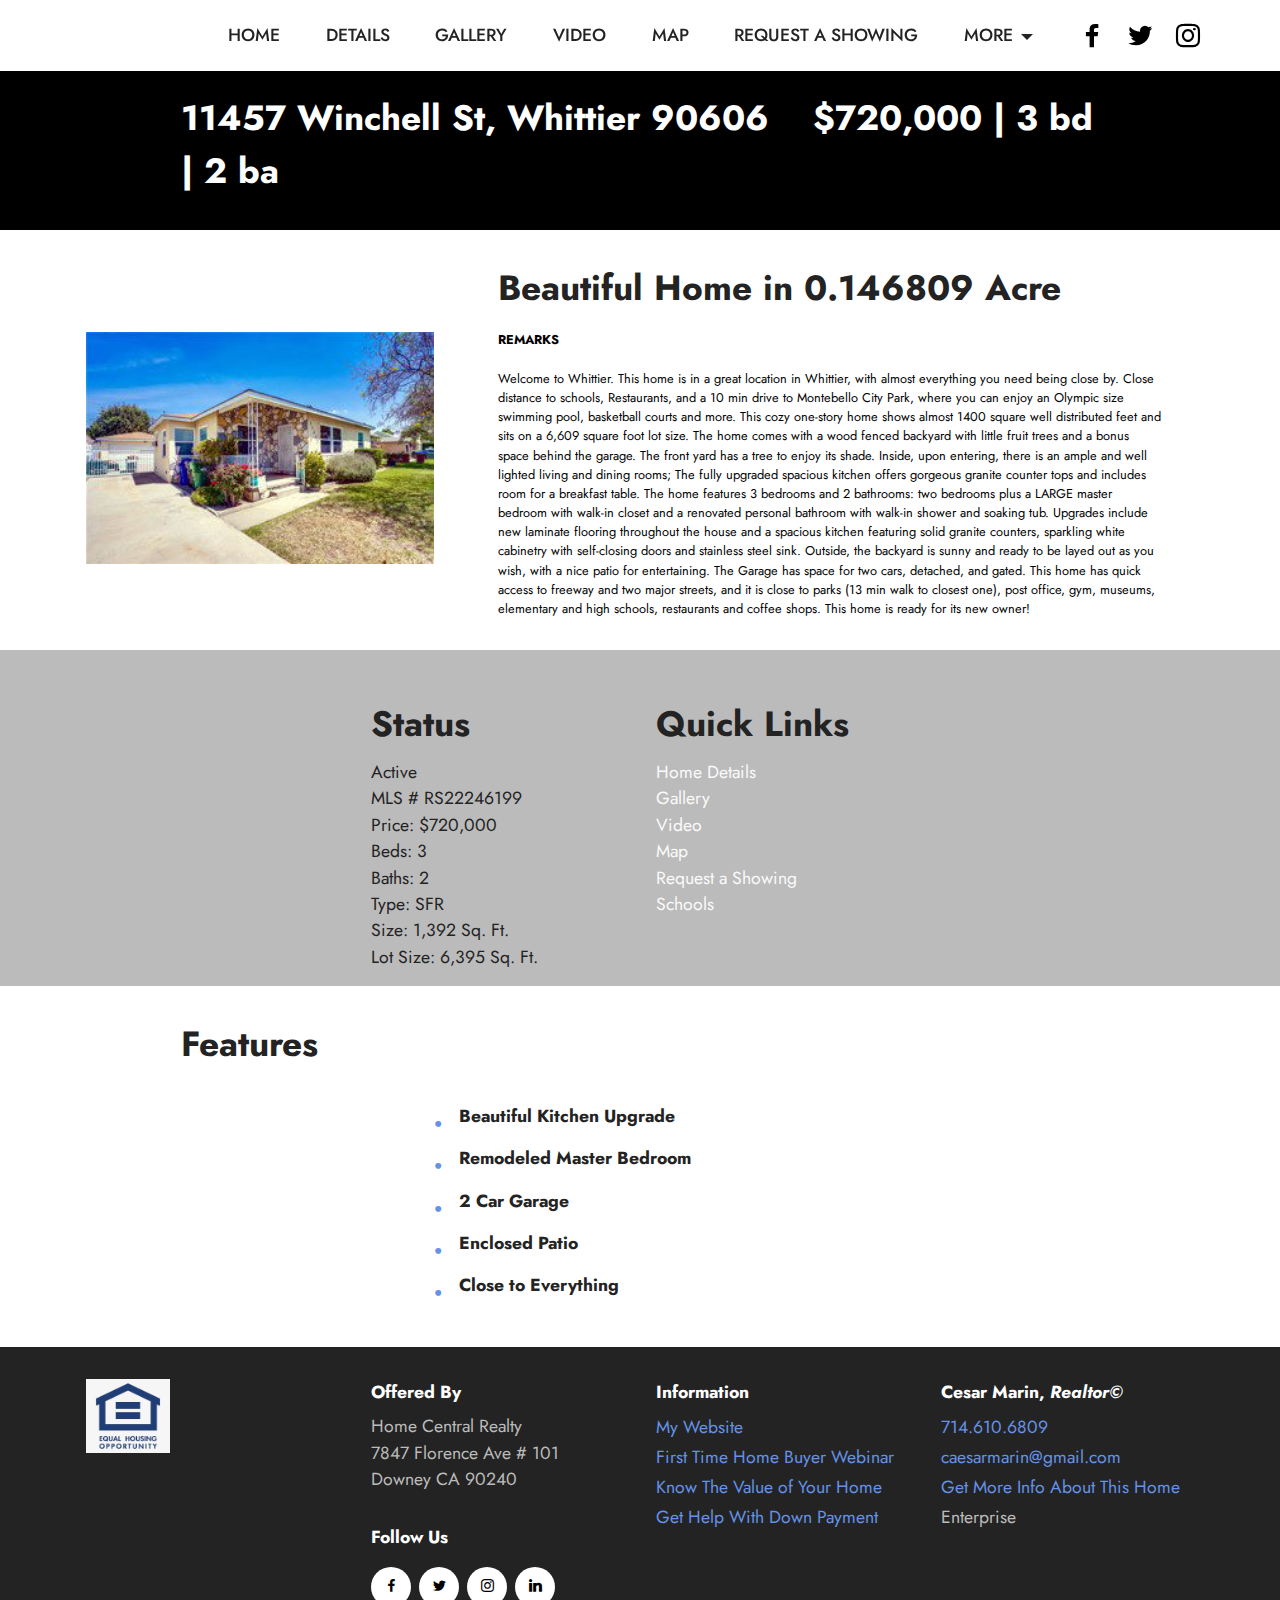
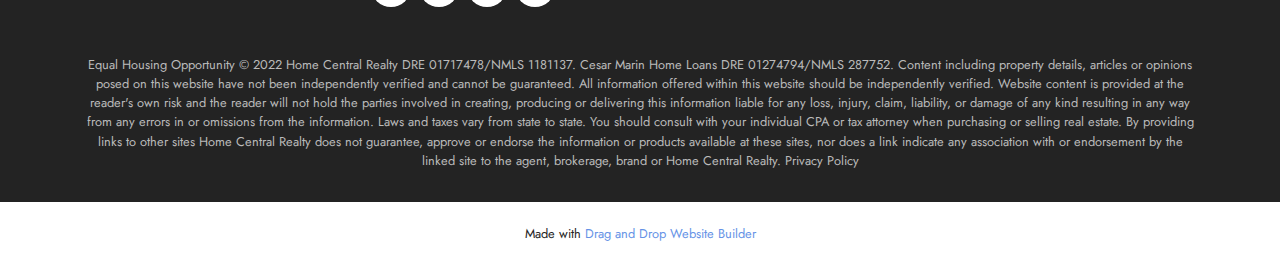
==== commit ad2ce544: "create github pages" ====
--- a/11457 Winchell St, Whittier 90606Details.html
+++ b/11457 Winchell St, Whittier 90606Details.html
@@ -51,7 +51,7 @@
             <div class="collapse navbar-collapse" id="navbarSupportedContent">
                 <ul class="navbar-nav nav-dropdown nav-right navbar-nav-top-padding" data-app-modern-menu="true"><li class="nav-item"><a class="nav-link link text-black text-primary display-4" href="index.html">HOME</a></li><li class="nav-item"><a class="nav-link link text-black text-primary display-4" href="11457 Winchell St, Whittier 90606Details.html">DETAILS</a></li><li class="nav-item"><a class="nav-link link text-black text-primary display-4" href="page2.html">GALLERY</a></li><li class="nav-item"><a class="nav-link link text-black text-primary display-4" href="page3.html">VIDEO</a></li><li class="nav-item"><a class="nav-link link text-black text-primary display-4" href="page4.html">MAP</a></li>
                     <li class="nav-item"><a class="nav-link link text-black text-primary display-4" href="page5.html">REQUEST A SHOWING</a></li>
-                    <li class="nav-item dropdown open"><a class="nav-link link text-black dropdown-toggle show display-4" href="https://mobiri.se" data-toggle="dropdown-submenu" data-bs-toggle="dropdown" data-bs-auto-close="outside" aria-expanded="true">MORE</a><div class="dropdown-menu show" aria-labelledby="dropdown-391" data-bs-popper="none"><a class="text-black dropdown-item text-primary display-4" href="page6.html">SCHOOLS</a><a class="text-black show dropdown-item text-primary display-4" href="page7.html">MORE INFO</a></div>
+                    <li class="nav-item dropdown"><a class="nav-link link text-black dropdown-toggle show display-4" href="https://mobiri.se" data-toggle="dropdown-submenu" data-bs-toggle="dropdown" data-bs-auto-close="outside" aria-expanded="true">MORE</a><div class="dropdown-menu show" aria-labelledby="dropdown-391" data-bs-popper="none"><a class="text-black dropdown-item text-primary display-4" href="page6.html">SCHOOLS</a><a class="text-black show dropdown-item text-primary display-4" href="page7.html">MORE INFO</a></div>
                     </li></ul>
                 <div class="icons-menu">
                     <a class="iconfont-wrapper" href="https://www.facebook.com/cesarmarinhomeloans" target="_blank">
@@ -76,7 +76,7 @@
     <div class="container">
         <div class="row justify-content-center">
             <div class="title col-12 col-md-10">
-                <h3 class="mbr-section-title mbr-fonts-style align-center mb-4 display-5"><strong>11457 Winchell St, Whittier 90606&nbsp; &nbsp; $730,000 | 3 bd | 2 ba</strong></h3>
+                <h3 class="mbr-section-title mbr-fonts-style align-center mb-4 display-5"><strong>11457 Winchell St, Whittier 90606&nbsp; &nbsp; $720,000 | 3 bd | 2 ba</strong></h3>
                 
                 
             </div>
@@ -121,7 +121,7 @@
                     <div class="card-box align-center">
                         
                         <h5 class="card-title mbr-fonts-style display-5"><strong>Status</strong></h5>
-                        <p class="card-text mbr-fonts-style display-4">Coming Soon<br>MLS #&nbsp;RS22246199<br>Price: $730,000<br>Beds: 3<br>Baths: 2<br>Type: SFR<br>Size: 1,392 Sq. Ft.<br>Lot Size: 6,395 Sq. Ft.</p>
+                        <p class="card-text mbr-fonts-style display-4">Active<br>MLS #&nbsp;RS22246199<br>Price: $720,000<br>Beds: 3<br>Baths: 2<br>Type: SFR<br>Size: 1,392 Sq. Ft.<br>Lot Size: 6,395 Sq. Ft.</p>
                     </div>
                 </div>
             </div>
@@ -239,7 +239,7 @@
             </div>
         </div>
     </div>
-</section><section class="display-7" style="padding: 0;align-items: center;justify-content: center;flex-wrap: wrap;    align-content: center;display: flex;position: relative;height: 4rem;"><a href="https://mobiri.se/267338" style="flex: 1 1;height: 4rem;position: absolute;width: 100%;z-index: 1;"><img alt="" style="height: 4rem;" src="[data-uri]"></a><p style="margin: 0;text-align: center;" class="display-7">Made with &#8204;</p><a style="z-index:1" href="https://mobirise.com/html-editor.html">HTML Editor</a></section><script src="assets/bootstrap/js/bootstrap.bundle.min.js"></script>  <script src="assets/smoothscroll/smooth-scroll.js"></script>  <script src="assets/ytplayer/index.js"></script>  <script src="assets/dropdown/js/navbar-dropdown.js"></script>  <script src="assets/theme/js/script.js"></script>  
+</section><section class="display-7" style="padding: 0;align-items: center;justify-content: center;flex-wrap: wrap;    align-content: center;display: flex;position: relative;height: 4rem;"><a href="https://mobiri.se/267338" style="flex: 1 1;height: 4rem;position: absolute;width: 100%;z-index: 1;"><img alt="" style="height: 4rem;" src="[data-uri]"></a><p style="margin: 0;text-align: center;" class="display-7">Made with &#8204;</p><a style="z-index:1" href="https://mobirise.com/drag-drop-website-builder.html">Drag and Drop Website Builder</a></section><script src="assets/bootstrap/js/bootstrap.bundle.min.js"></script>  <script src="assets/smoothscroll/smooth-scroll.js"></script>  <script src="assets/ytplayer/index.js"></script>  <script src="assets/dropdown/js/navbar-dropdown.js"></script>  <script src="assets/theme/js/script.js"></script>  
   
   
 </body>
